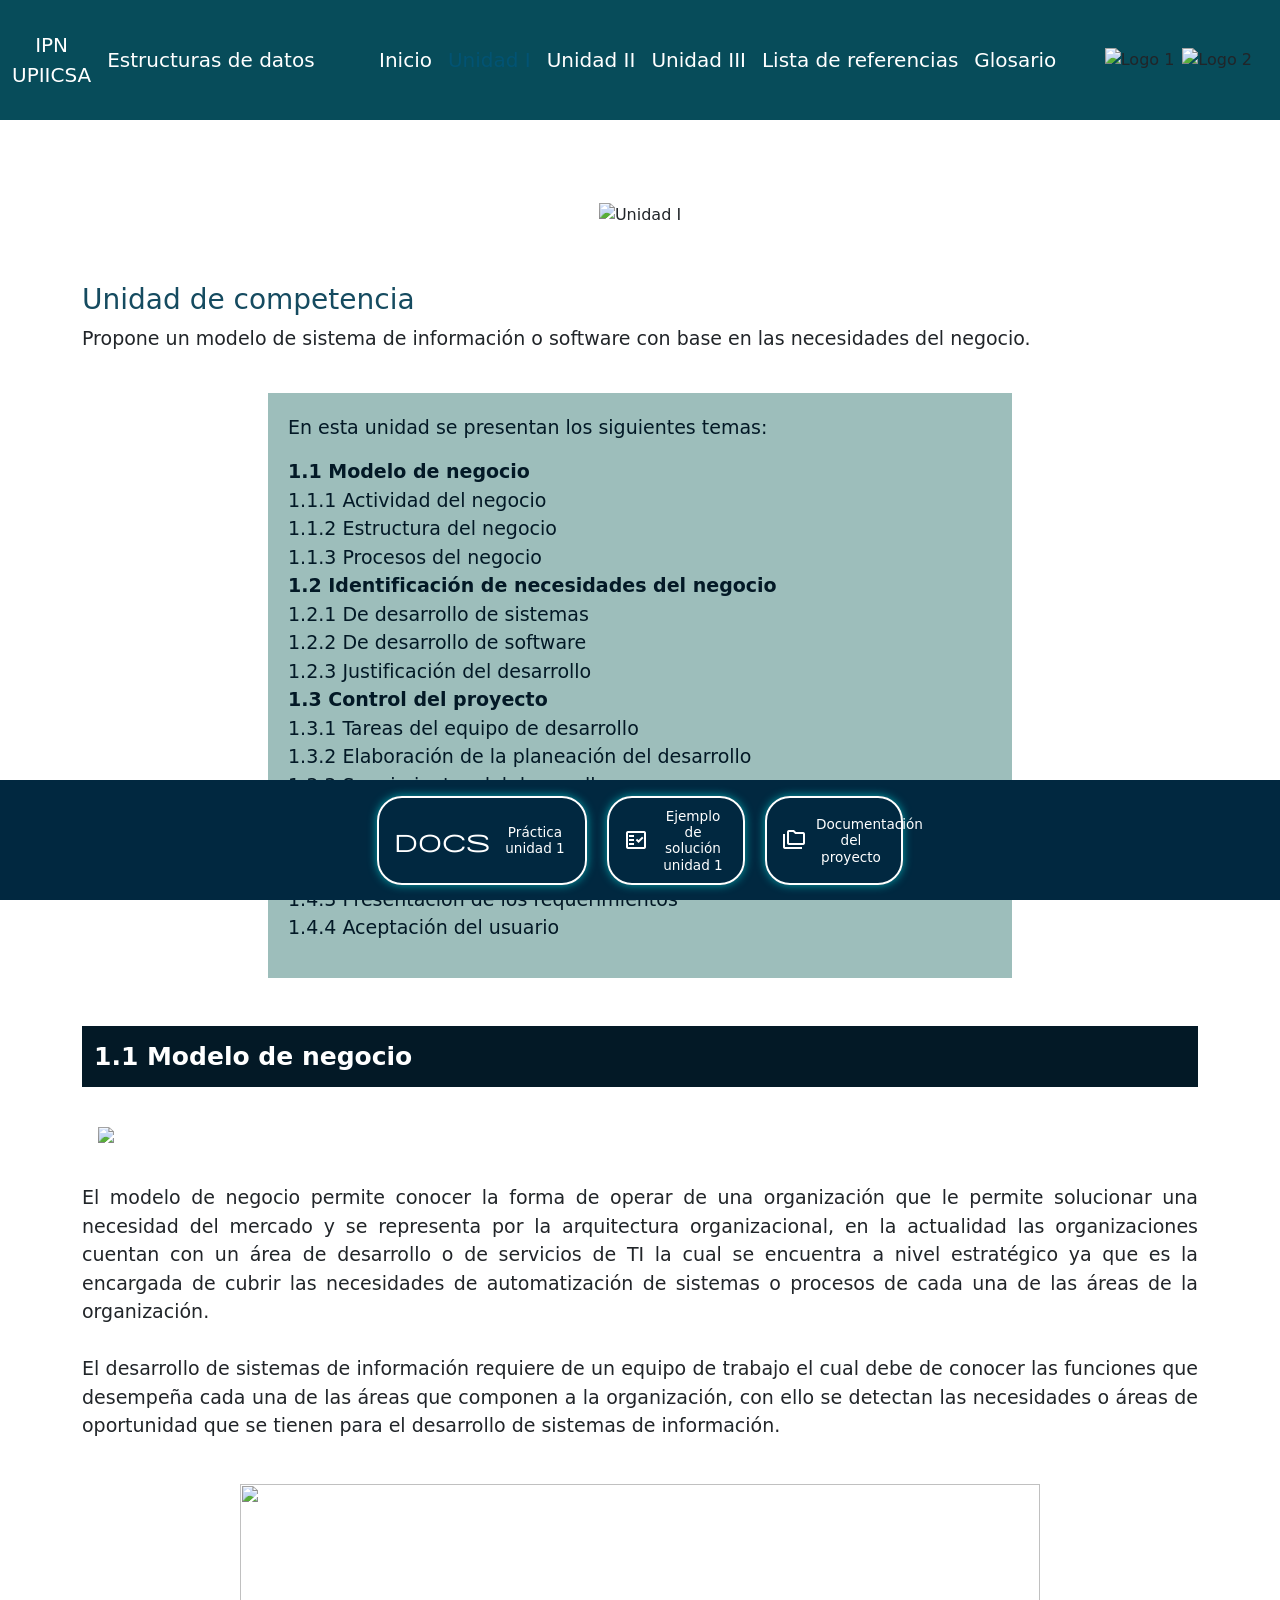
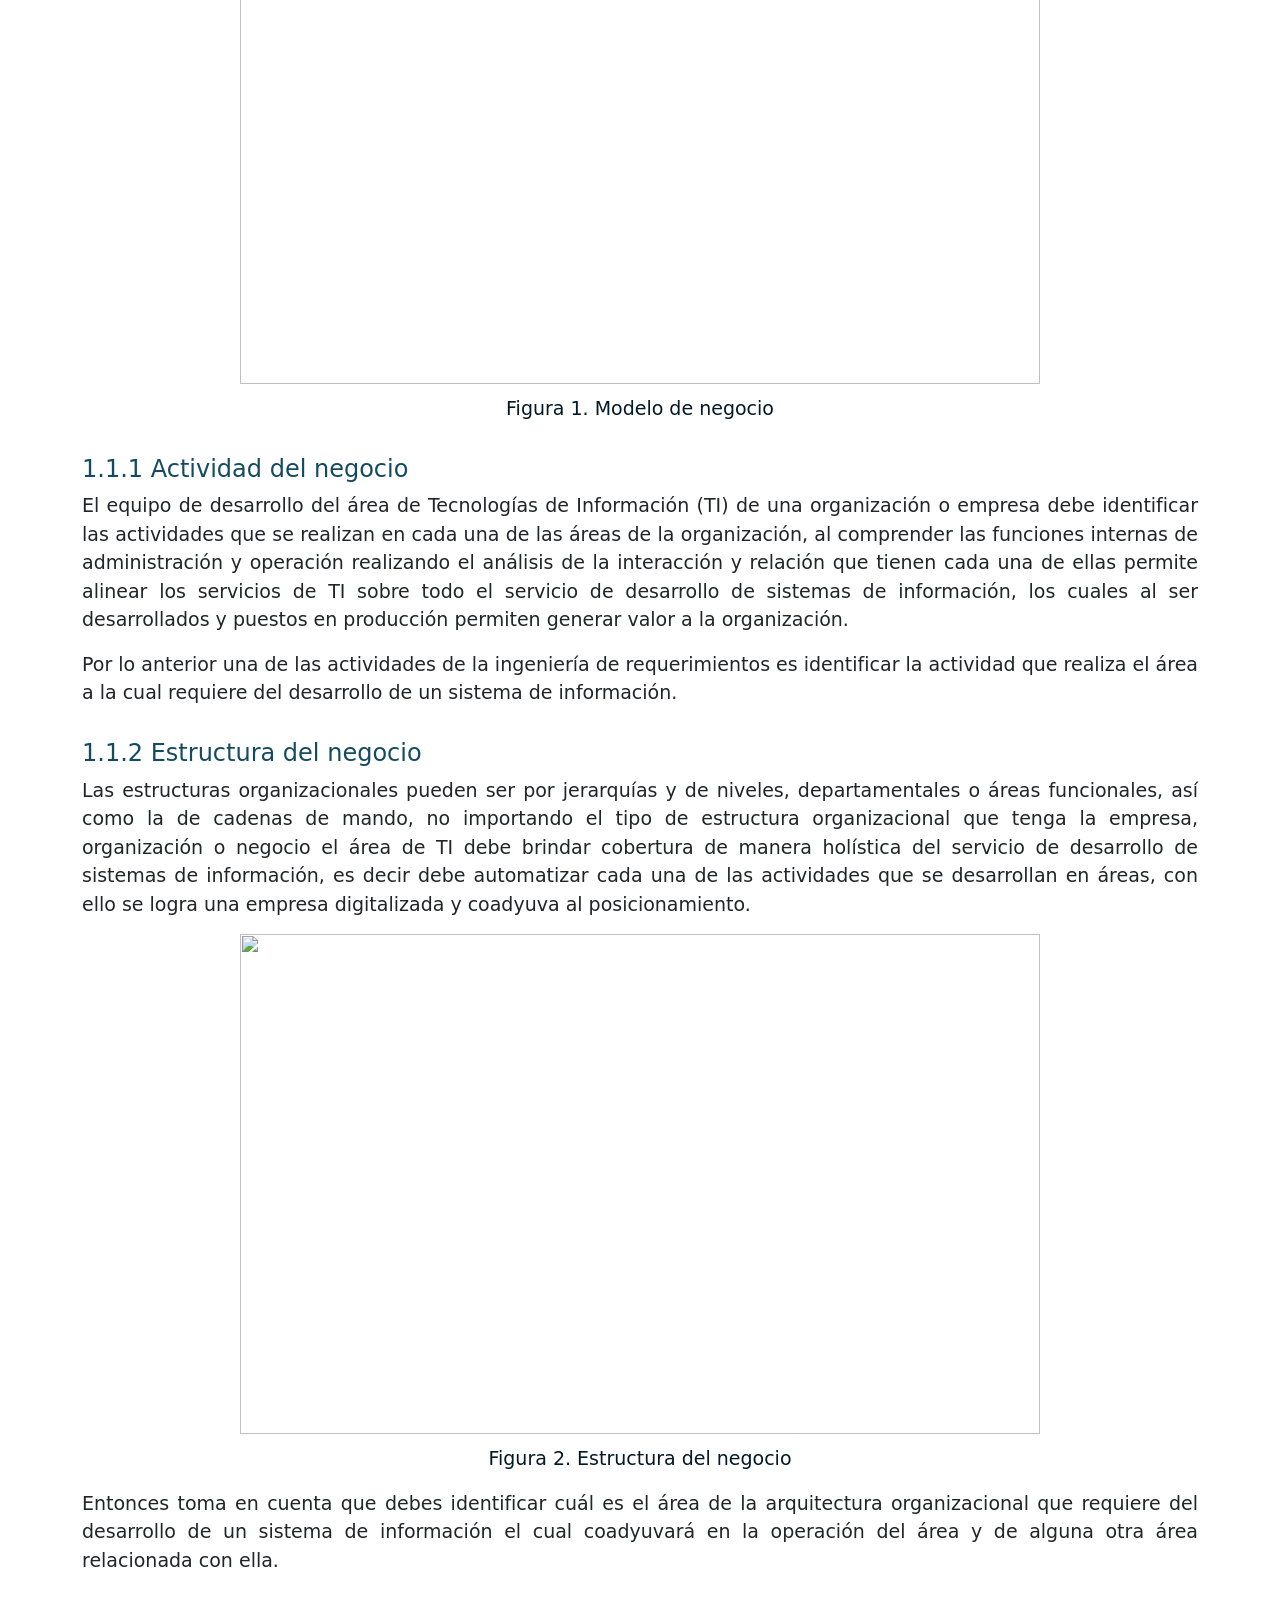
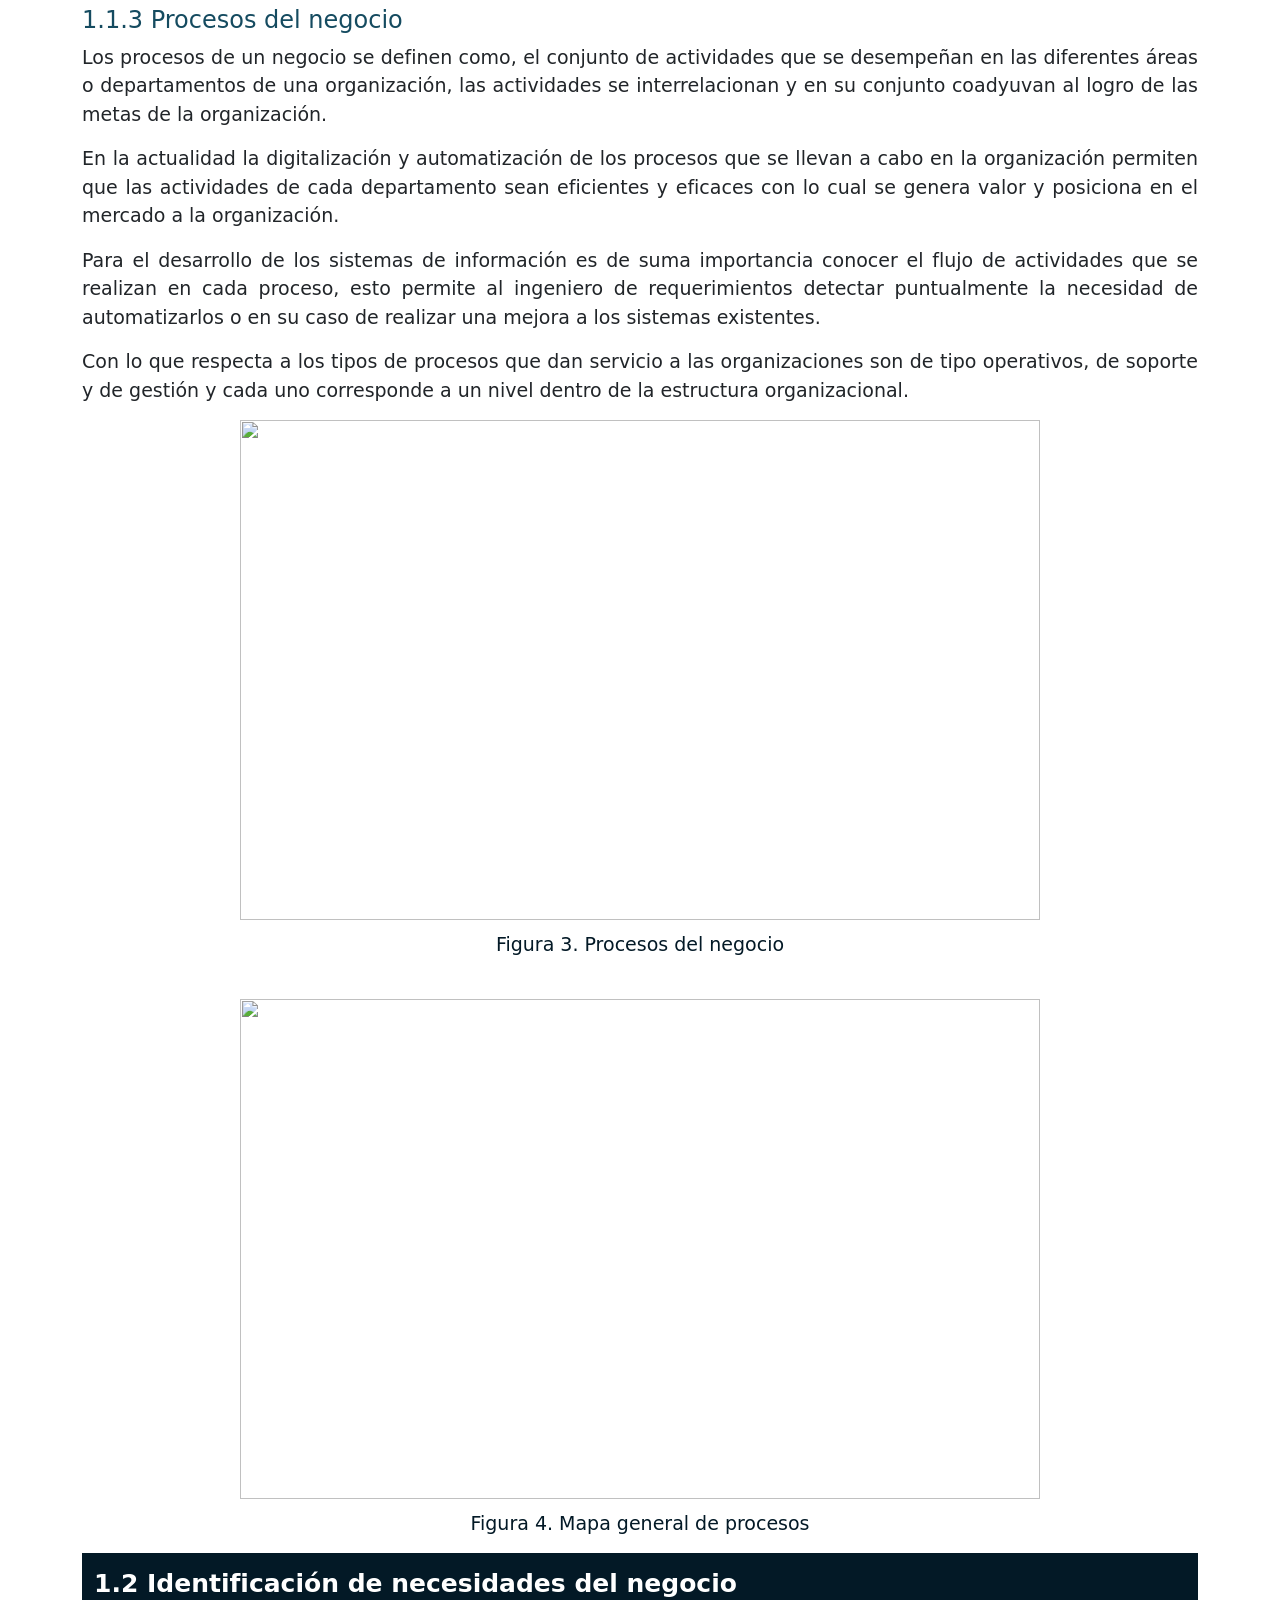
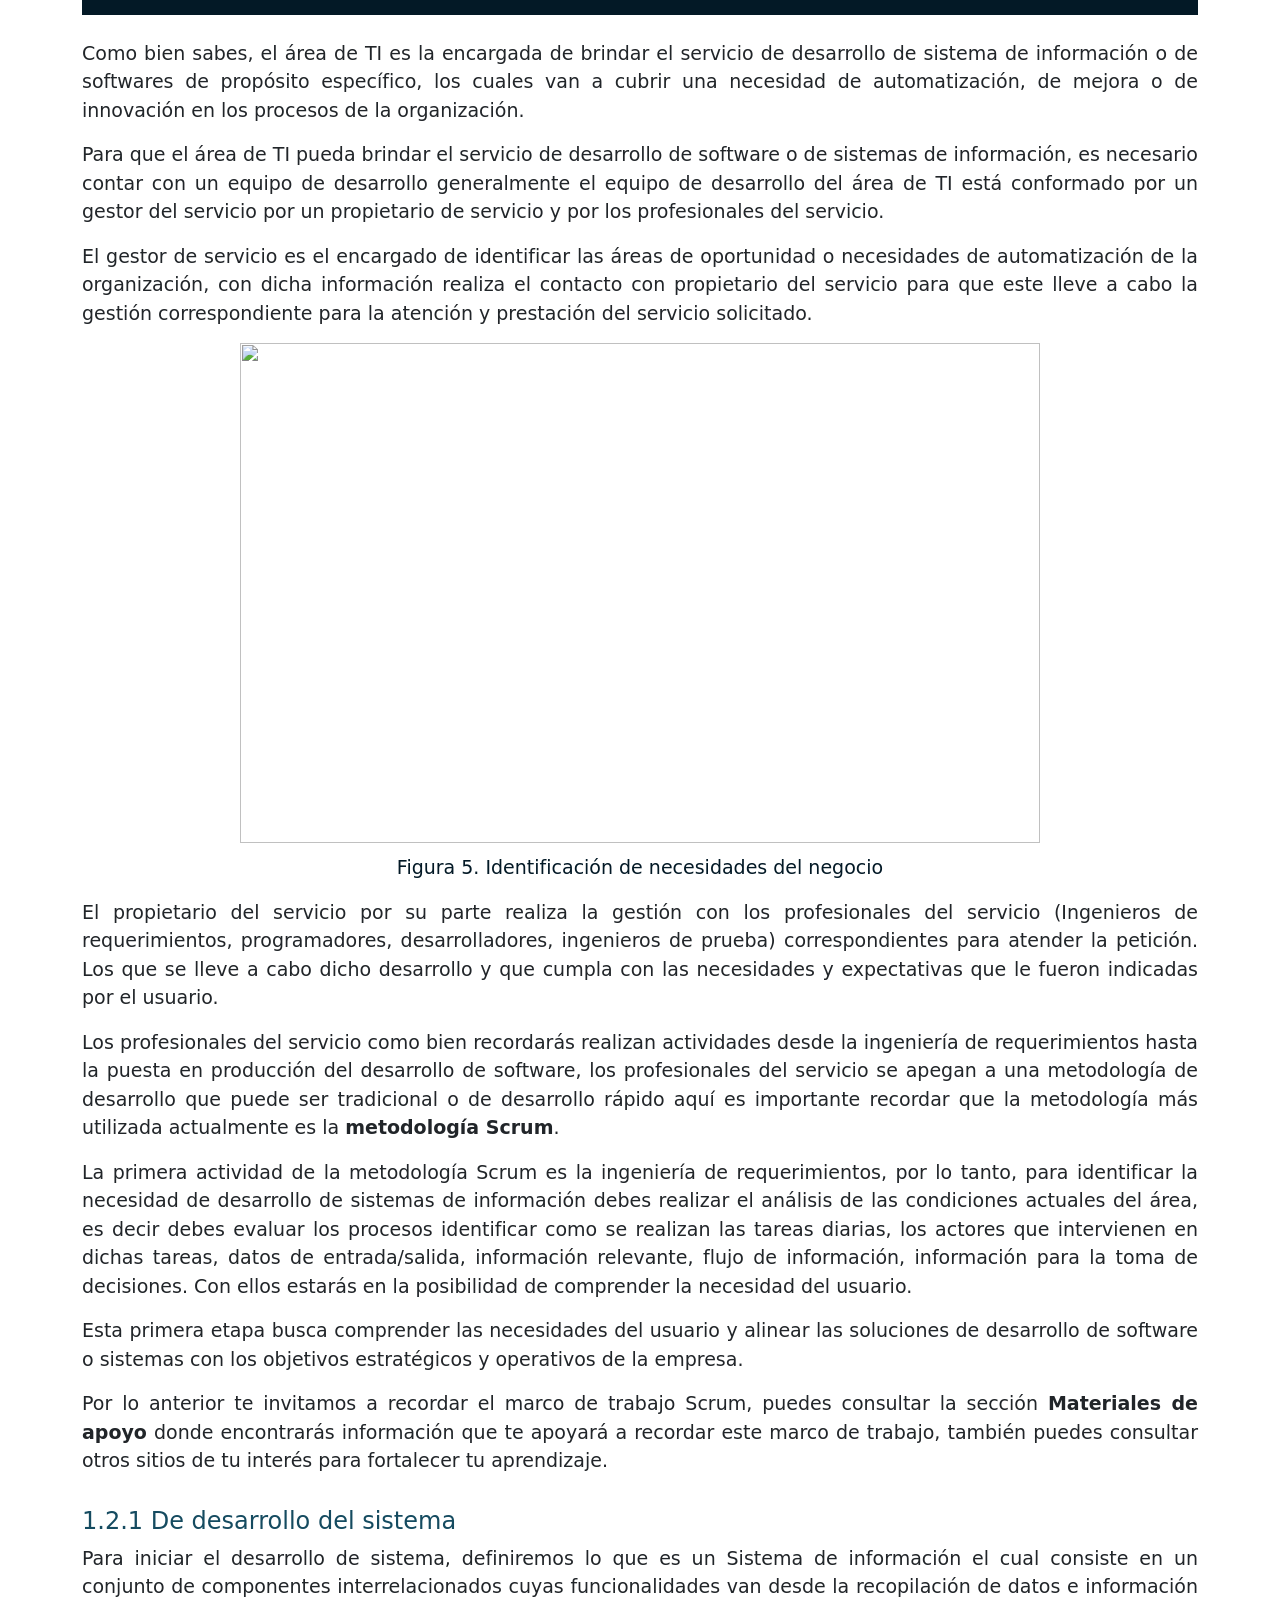
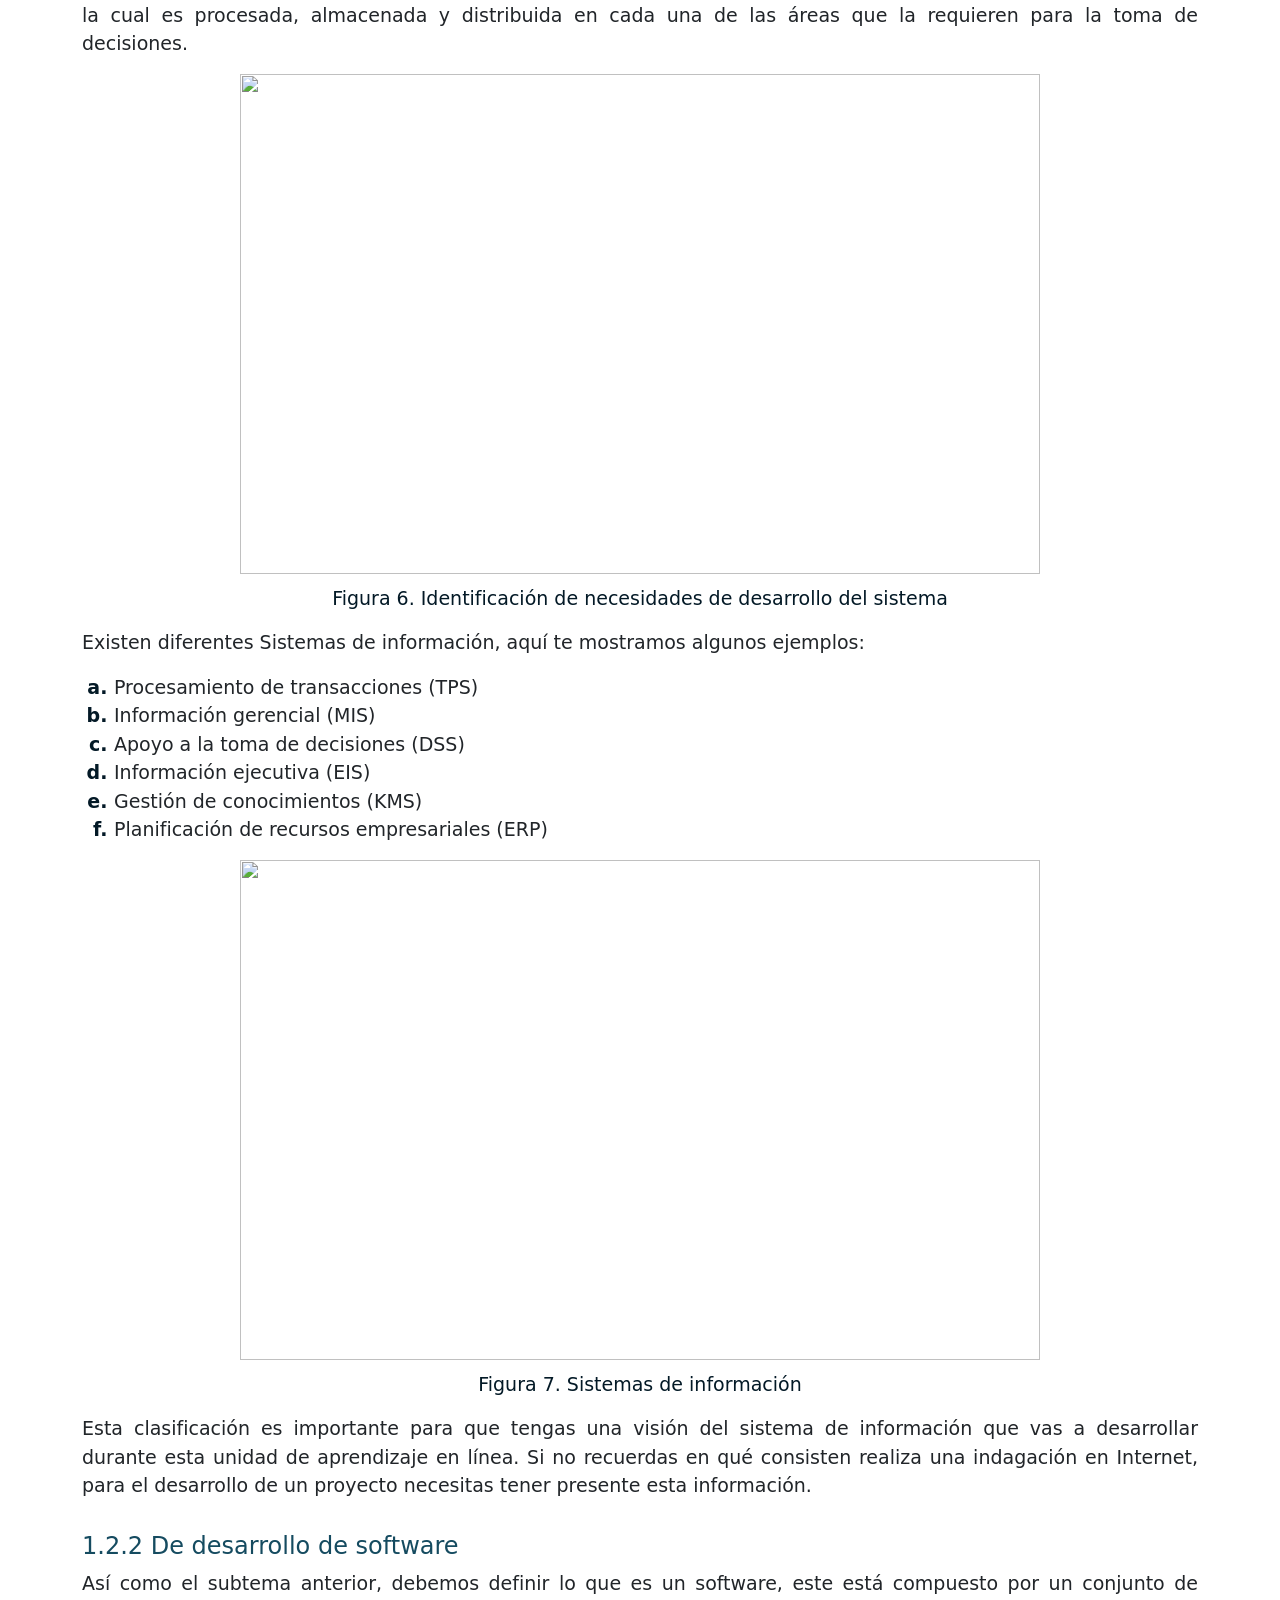
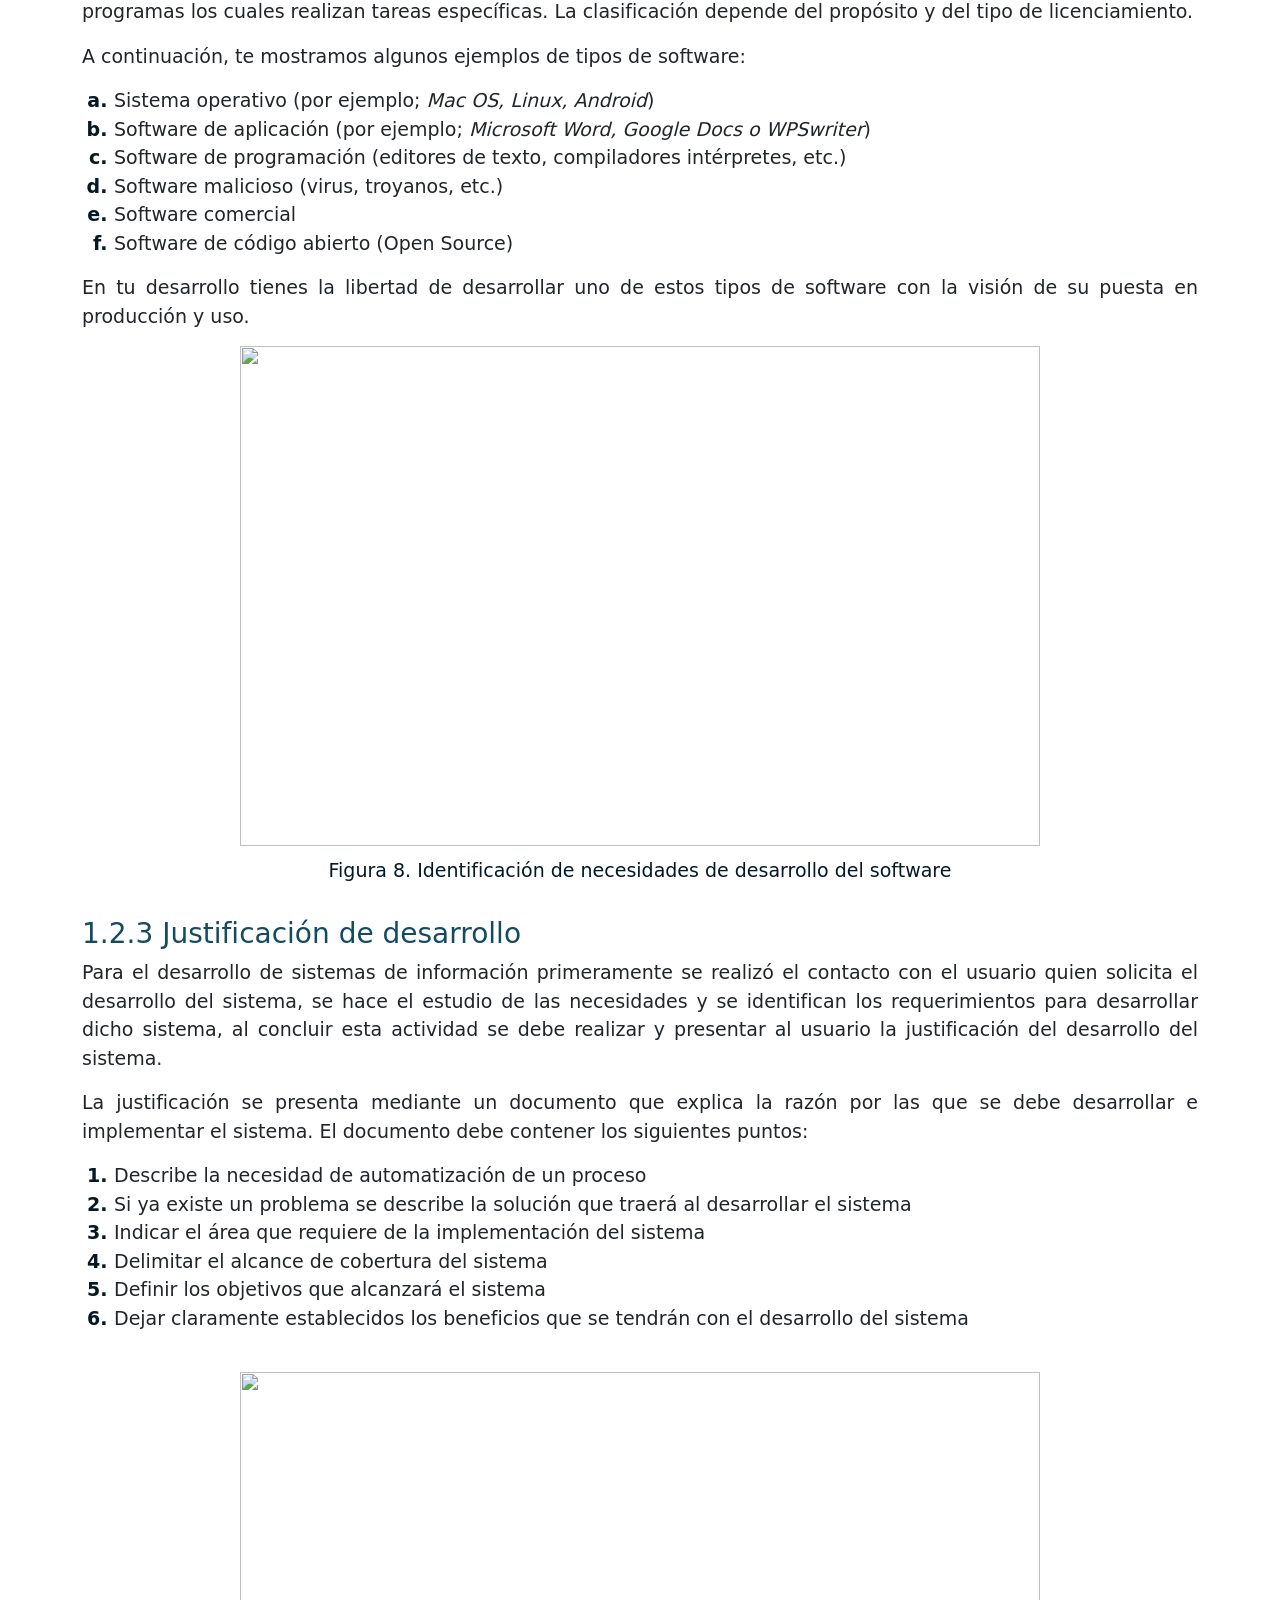
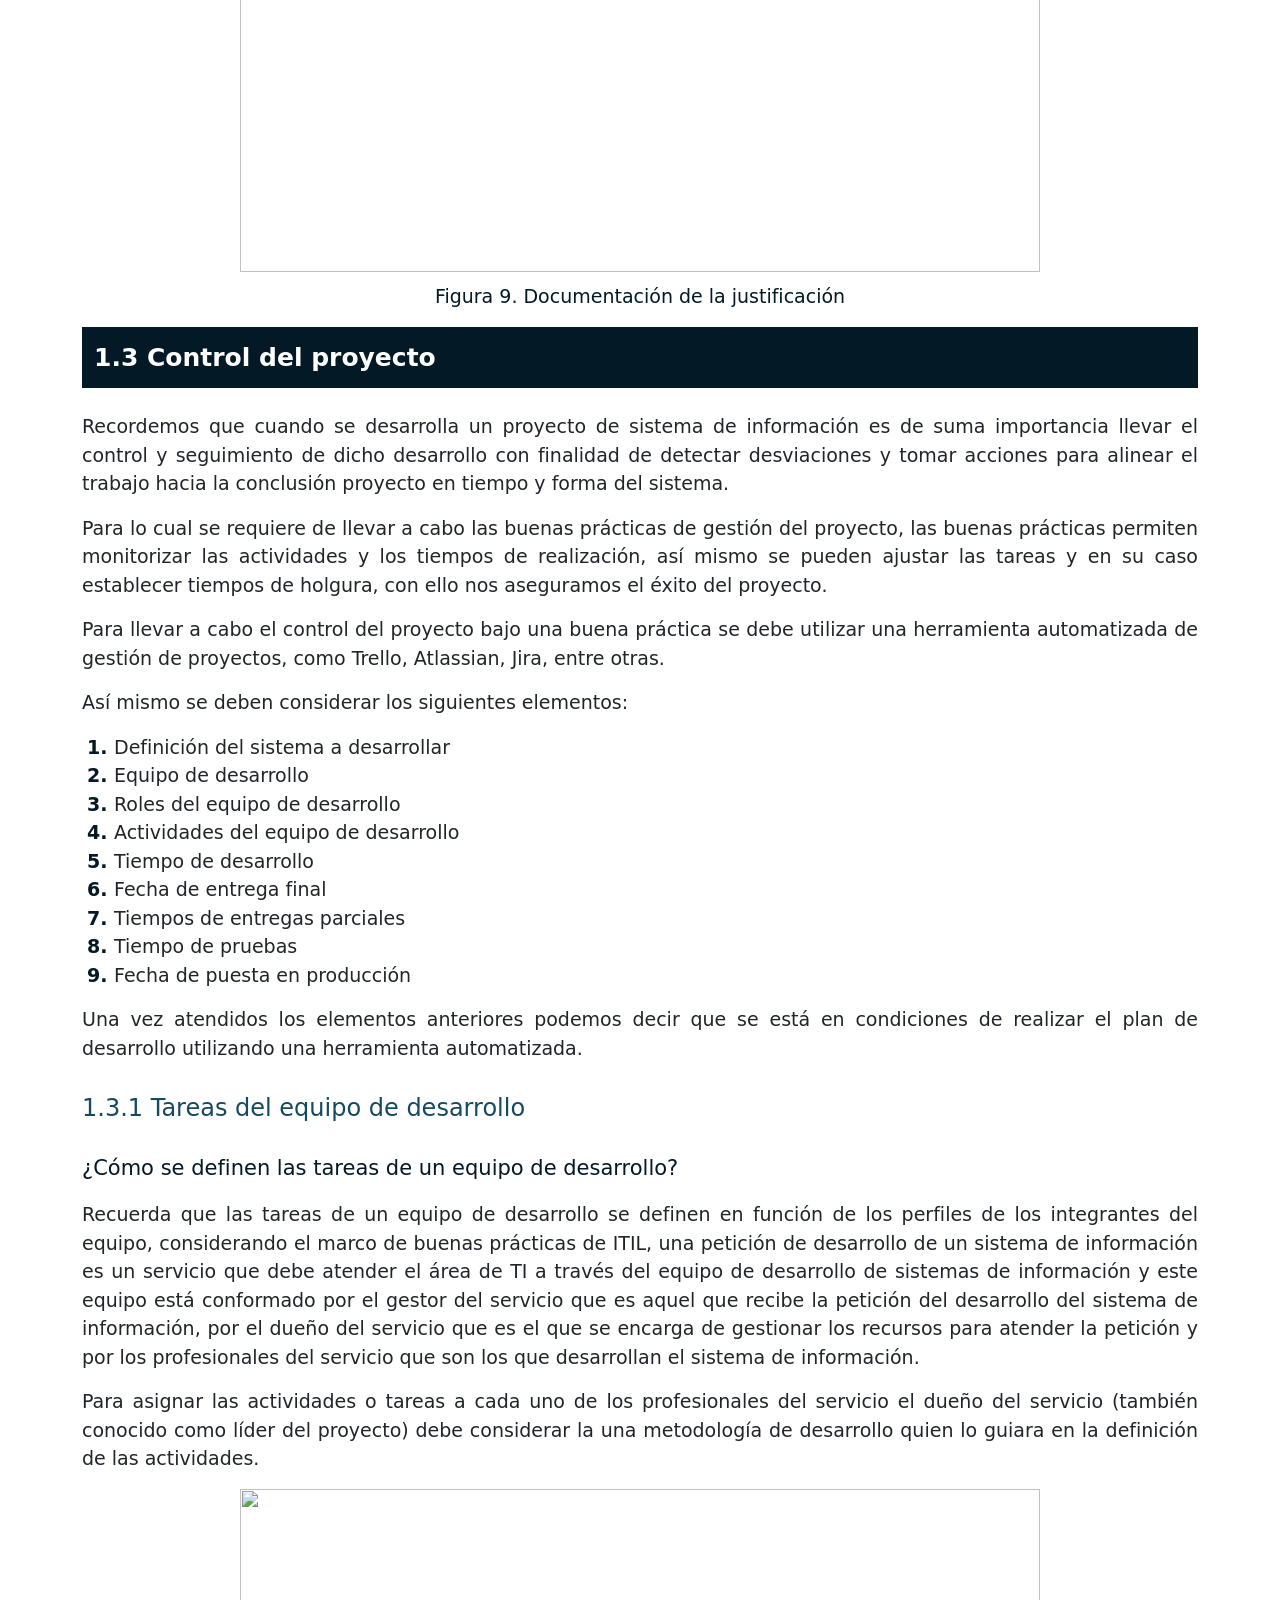
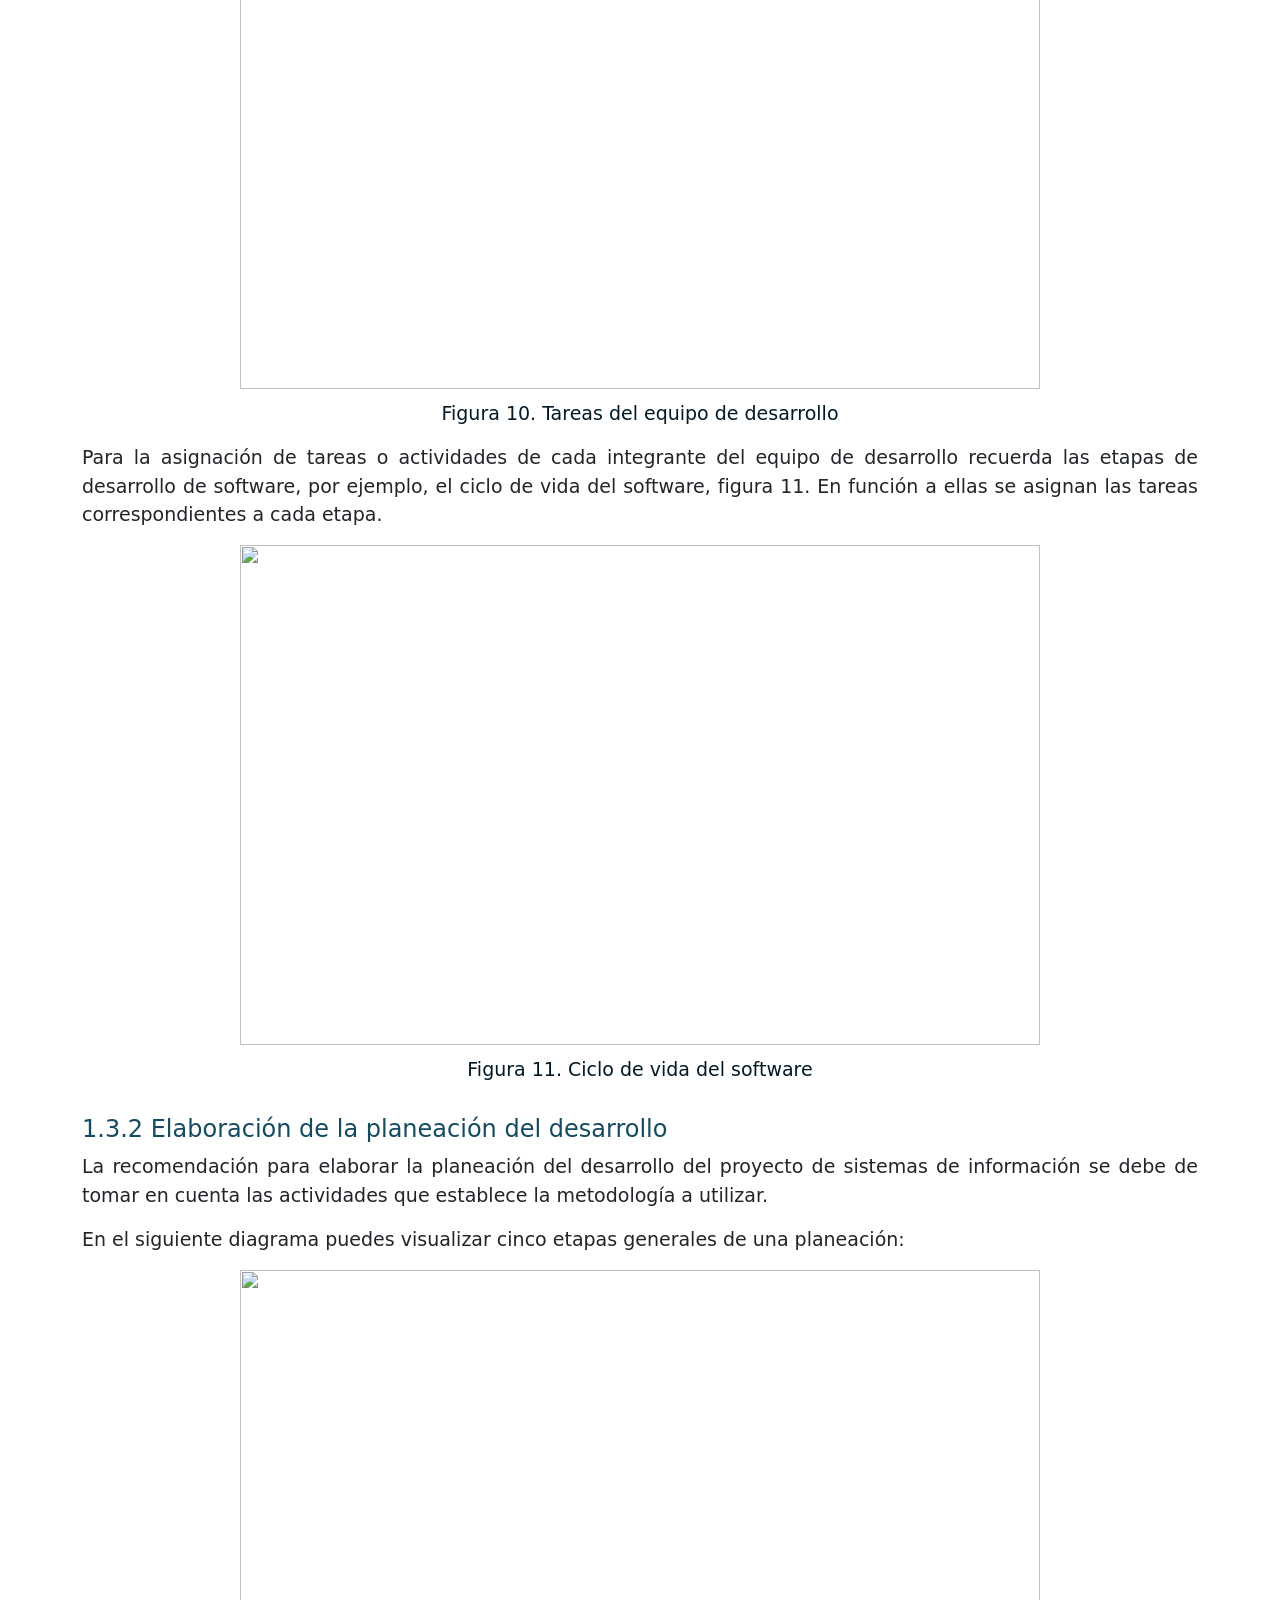
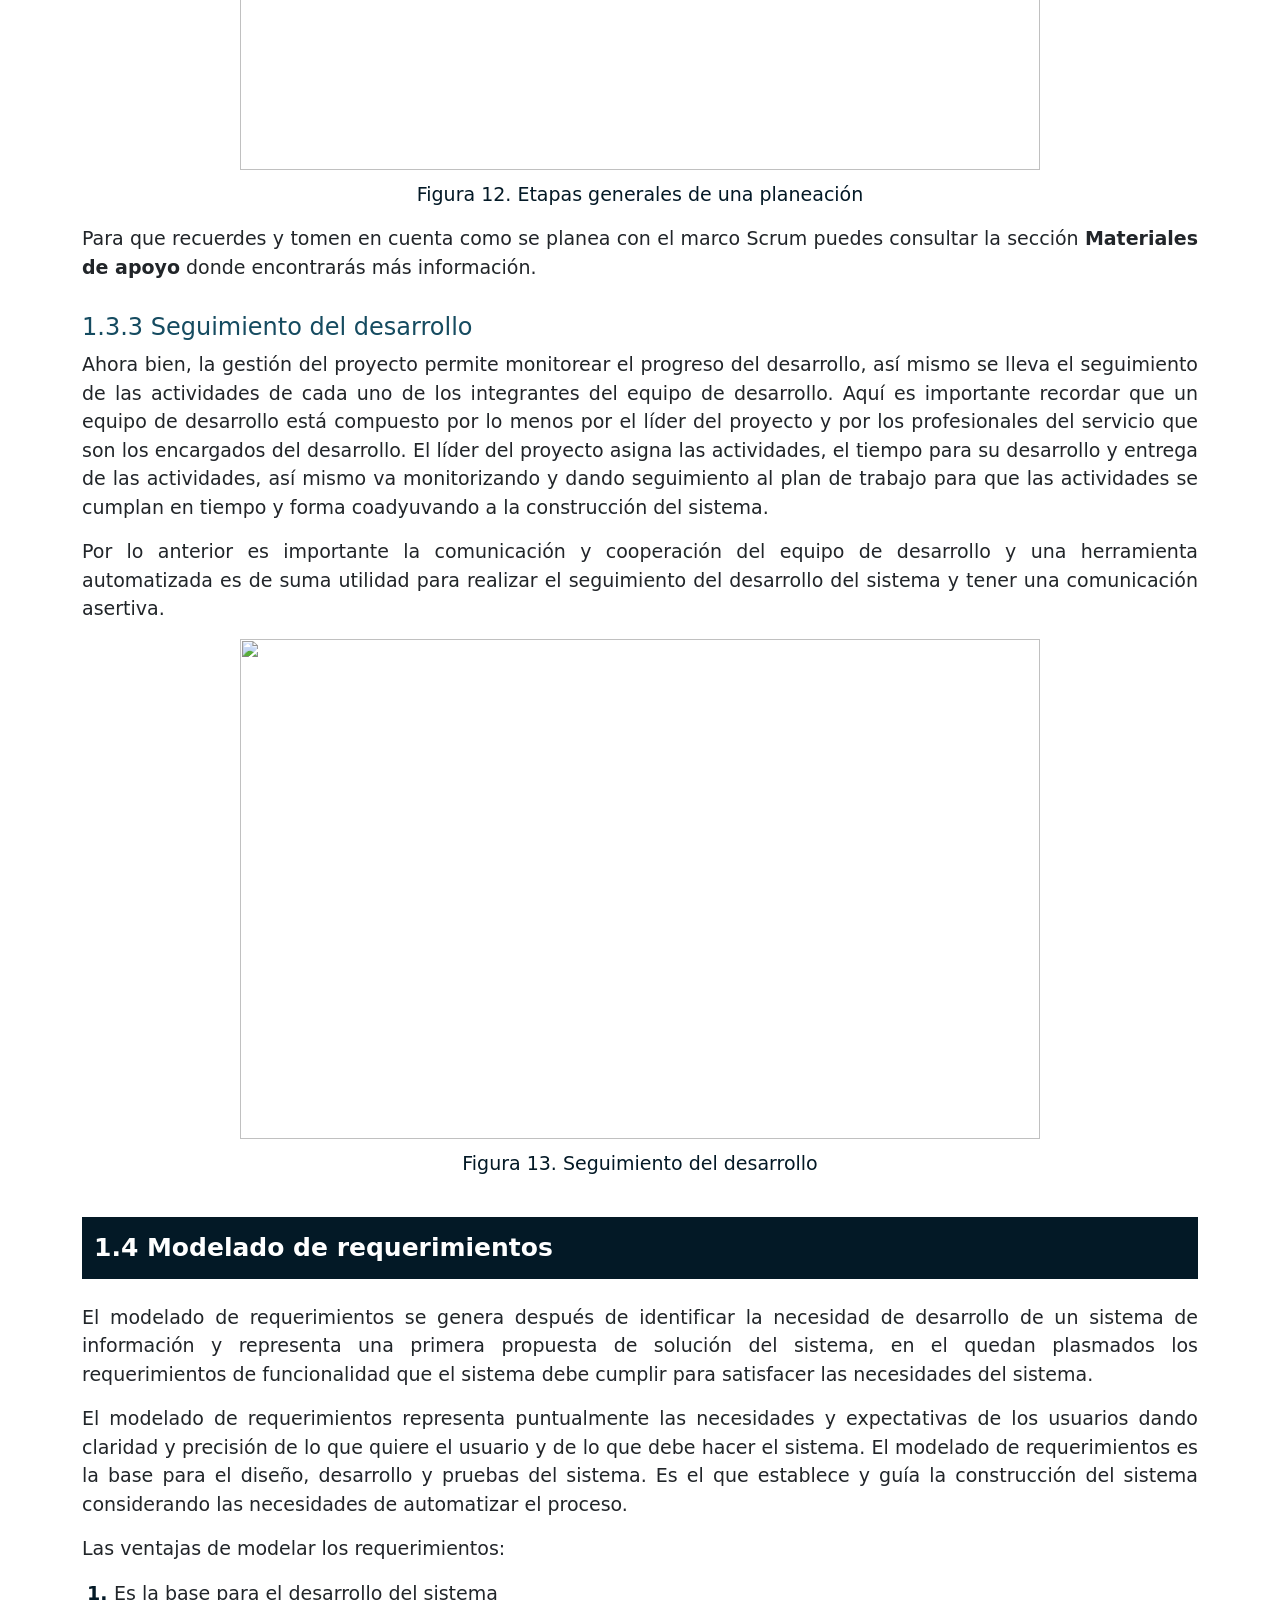
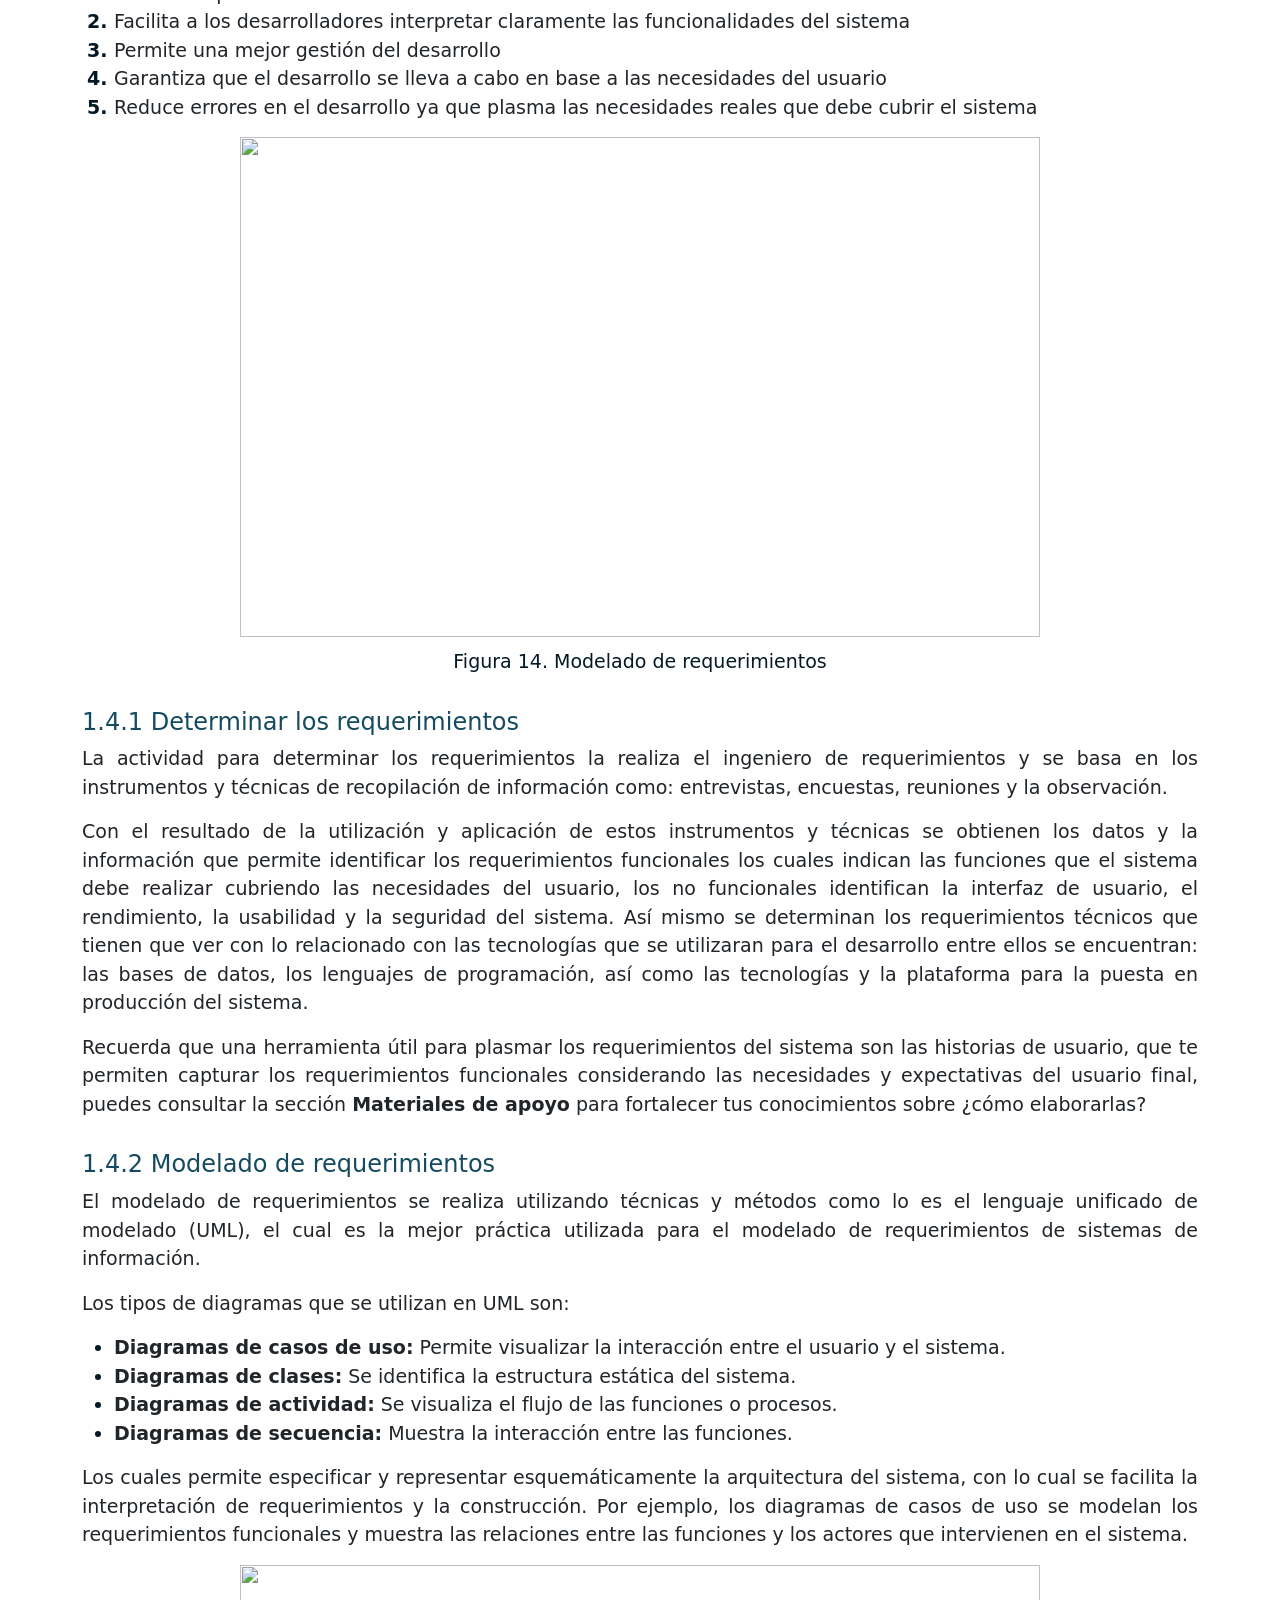
==== unidad1.html @ 1b98285a "first commit" ====
<!DOCTYPE html>
<!-- saved from url=(0059)https://www.sites.upiicsa.ipn.mx/uteycv/dispro/unidad1.html -->
<html lang="es">

<head>
  <meta http-equiv="Content-Type" content="text/html; charset=UTF-8">
  <meta name="viewport" content="width=device-width, initial-scale=1, shrink-to-fit=no">
  <meta name="description" content="">
  <title>Polilibro - Diseño de Proyectos de Sistemas Informáticos</title>
  <link rel="stylesheet" href="css/all.css"
    integrity="sha384-lZN37f5QGtY3VHgisS14W3ExzMWZxybE1SJSEsQp9S+oqd12jhcu+A56Ebc1zFSJ" crossorigin="anonymous">
  <link href="css/bootstrap.min.css" rel="stylesheet" type="text/css">
  <link href="css/estilo.css" rel="stylesheet" type="text/css">
  <link rel="stylesheet"
    href="https://fonts.googleapis.com/css2?family=Material+Symbols+Outlined:opsz,wght,FILL,GRAD@20..48,100..700,0..1,-50..200" />
  <style>
    /* navbar taller para logos grandes */
    .navbar {
      min-height: 120px;
      /* un poco más que 100 para acolchamiento */
    }

    .navbar .d-flex img {
      max-height: 100px;
      /* allow shrinking on small screens */
      height: auto;
      width: auto;
    }

    /* reduce logo size at very small breakpoints */
    @media (max-width: 576px) {
      .navbar .d-flex img {
        max-height: 60px;
      }

      .navbar {
        min-height: 80px;
      }

      body {
        padding-top: 90px;
      }
    }

    body {
      padding-top: 130px;
      /* desplaza contenido debajo de la barra */
    }

    /* padding stays large enough for tallest possible nav */

    /* mayor tamaño de texto para la barra ampliada */
    .navbar .nav-link,
    .navbar .navbar-brand {
      font-size: 1.25rem;
      /* 20px aproximadamente */
    }

    /* Footer con 3 botones */
    .footer-buttons {
      position: fixed;
      bottom: 0;
      left: 0;
      right: 0;
      background-color: #012840;
      border-top: 1px solid #012840;
      padding: 15px 0;
      display: flex;
      justify-content: center;
      gap: 20px;
      z-index: 100;
    }

    .footer-buttons button {
      padding: 10px 15px;
      font-size: 0.95rem;
      border: 2px solid white;
      border-radius: 25px;
      cursor: pointer;
      transition: all 0.3s ease;
      background-color: transparent;
      color: white;
      display: flex;
      flex-direction: row;
      align-items: center;
      gap: 10px;
      box-shadow: 0 0 10px rgba(5, 242, 242, 0.6);
    }

    .footer-buttons .material-symbols-outlined {
      flex-shrink: 0;
      min-width: 24px;
    }

    .footer-buttons .button-text {
      max-width: 70px;
      font-size: 0.85rem;
      line-height: 1.2;
      word-break: keep-all;
    }

    .footer-buttons button:hover {
      box-shadow: 0 0 20px rgba(5, 242, 242, 1);
      border-color: #012840;
    }

    /* estilo para item activo en la navegación */
    .navbar-nav .nav-link.active {
      color: #025373 !important;
    }
  </style>
</head>


<body style="position: relative;">

  <nav class="navbar navbar-expand-lg navbar-dark bg-primary fixed-top">
    <div class="container-fluid">
      <a class="navbar-brand d-flex align-items-center"
        href="https://www.sites.upiicsa.ipn.mx/uteycv/dispro/index.html">
        <div class="d-flex flex-column text-center">
          <span>IPN</span>
          <span>UPIICSA</span>
        </div>
        <span class="vr mx-2"></span>
        <span>Estructuras de datos</span>
      </a>
      <button class="navbar-toggler order-3 order-lg-2" type="button" data-bs-toggle="collapse"
        data-bs-target="#navbarText" aria-controls="navbarText" aria-expanded="false" aria-label="Toggle navigation">
        <span class="navbar-toggler-icon"></span>
      </button>
      <!-- logos remain visible outside collapse -->
      <div class="d-flex align-items-center ms-auto me-3 order-2 order-lg-3">
        <img src="imas/common/logo_ipn.png" alt="Logo 1" class="me-2">
        <img src="imas/common/logo_upiicsa.png" alt="Logo 2">
      </div>
      <div class="collapse navbar-collapse order-lg-2" id="navbarText">
        <ul class="navbar-nav mx-auto justify-content-center mb-2 mb-lg-0 w-100">
          <li id="espacio"></li>
          <li class="nav-item">
            <a class="nav-link" href="https://www.sites.upiicsa.ipn.mx/uteycv/dispro/index.html">Inicio</a>
          </li>
          <li class="nav-item">
            <a class="nav-link active" href="https://www.sites.upiicsa.ipn.mx/uteycv/dispro/unidad1.html">Unidad I</a>
          </li>
          <li class="nav-item">
            <a class="nav-link" href="https://www.sites.upiicsa.ipn.mx/uteycv/dispro/unidad2.html">Unidad II</a>
          </li>
          <li class="nav-item">
            <a class="nav-link" href="https://www.sites.upiicsa.ipn.mx/uteycv/dispro/unidad3.html">Unidad III</a>
          </li>
          <li class="nav-item">
            <a class="nav-link" href="https://www.sites.upiicsa.ipn.mx/uteycv/dispro/referencias.html">Lista de
              referencias</a>
          </li>
          <li class="nav-item">
            <a class="nav-link" href="https://www.sites.upiicsa.ipn.mx/uteycv/dispro/glosario.html">Glosario</a>
          </li>
        </ul>

      </div> <!-- /.container-fluid -->
  </nav>

  <br><br><br>
  <div class="container">

    <center><img src="imas/u1/portada.png" class="img-fluid" alt="Unidad I"></center>
    <br>
    <h3>Unidad de competencia</h3>
    <p>Propone un modelo de sistema de información o software con base en las necesidades del negocio.</p>
    <br>
    <div class="indice col-12 col-lg-8 mx-auto">
      <p>En esta unidad se presentan los siguientes temas:</p>
      <p><b>1.1 Modelo de negocio</b><br>
        1.1.1 Actividad del negocio<br>
        1.1.2 Estructura del negocio<br>
        1.1.3 Procesos del negocio<br>
        <b>1.2 Identificación de necesidades del negocio</b><br>
        1.2.1 De desarrollo de sistemas<br>
        1.2.2 De desarrollo de software<br>
        1.2.3 Justificación del desarrollo<br>
        <b>1.3 Control del proyecto</b><br>
        1.3.1 Tareas del equipo de desarrollo<br>
        1.3.2 Elaboración de la planeación del desarrollo<br>
        1.3.3 Seguimientos del desarrollo<br>
        <b>1.4 Modelado de requerimientos</b><br>
        1.4.1 Determinar los requerimientos<br>
        1.4.2 Modelado de requerimientos<br>
        1.4.3 Presentación de los requerimientos<br>
        1.4.4 Aceptación del usuario<br>
      </p>
    </div>

    <br><br>



    <div class="pleca-temas">1.1 Modelo de negocio</div>
    <br>
    <div class="contenedor">
      <!--PREGUNTA DETONADORA-->
      <img src="1_1_banner.jpg" class="imagen-responsiva">
    </div>
    <br>
    <p>
      El modelo de negocio permite conocer la forma de operar de una organización que le permite solucionar una
      necesidad del mercado y se representa por la arquitectura organizacional, en la actualidad las
      organizaciones
      cuentan con un área de desarrollo o de servicios de TI la cual se encuentra a nivel estratégico ya que es la
      encargada de cubrir las necesidades de automatización de sistemas o procesos de cada una de las áreas de la
      organización.<br>
      <br>
      El desarrollo de sistemas de información requiere de un equipo de trabajo el cual debe de conocer las
      funciones
      que desempeña cada una de las áreas que componen a la organización, con ello se detectan las necesidades o
      áreas
      de oportunidad que se tienen para el desarrollo de sistemas de información.<br>
      <br>
    </p>
    <div>
      <div> </div>
    </div>
    <center><img src="u1_1.jpg" class="img-fluid imagen-contenido imagen-responsiva-movil">
      <p class="tx-figura">Figura 1. Modelo de negocio</p>
    </center>


    <h4>1.1.1 Actividad del negocio</h4>
    <p>El equipo de desarrollo del área de Tecnologías de Información (TI) de una organización o empresa debe
      identificar las actividades que se realizan en cada una de las áreas de la organización, al comprender las
      funciones internas de administración y operación realizando el análisis de la interacción y relación que
      tienen
      cada una de ellas permite alinear los servicios de TI sobre todo el servicio de desarrollo de sistemas de
      información, los cuales al ser desarrollados y puestos en producción permiten generar valor a la
      organización.</p>

    <p>Por lo anterior una de las actividades de la ingeniería de requerimientos es identificar la actividad que
      realiza
      el área a la cual requiere del desarrollo de un sistema de información.</p>


    <h4>1.1.2 Estructura del negocio</h4>
    <p>Las estructuras organizacionales pueden ser por jerarquías y de niveles, departamentales o áreas
      funcionales, así
      como la de cadenas de mando, no importando el tipo de estructura organizacional que tenga la empresa,
      organización
      o negocio el área de TI debe brindar cobertura de manera holística del servicio de desarrollo de sistemas de
      información, es decir debe automatizar cada una de las actividades que se desarrollan en áreas, con ello se
      logra
      una empresa digitalizada y coadyuva al posicionamiento.</p>

    <center><img src="u1_2.jpg" class="img-fluid imagen-contenido imagen-responsiva-movil">
      <p class="tx-figura">Figura 2. Estructura del negocio</p>
    </center>

    <p>Entonces toma en cuenta que debes identificar cuál es el área de la arquitectura organizacional que
      requiere del
      desarrollo de un sistema de información el cual coadyuvará en la operación del área y de alguna otra área
      relacionada con ella.</p>


    <h4>1.1.3 Procesos del negocio</h4>
    <p>Los procesos de un negocio se definen como, el conjunto de actividades que se desempeñan en las diferentes
      áreas
      o departamentos de una organización, las actividades se interrelacionan y en su conjunto coadyuvan al logro
      de las
      metas de la organización.</p>

    <p>En la actualidad la digitalización y automatización de los procesos que se llevan a cabo en la organización
      permiten que las actividades de cada departamento sean eficientes y eficaces con lo cual se genera valor y
      posiciona en el mercado a la organización.</p>

    <p>Para el desarrollo de los sistemas de información es de suma importancia conocer el flujo de actividades
      que se
      realizan en cada proceso, esto permite al ingeniero de requerimientos detectar puntualmente la necesidad de
      automatizarlos o en su caso de realizar una mejora a los sistemas existentes.</p>

    <p>Con lo que respecta a los tipos de procesos que dan servicio a las organizaciones son de tipo operativos,
      de
      soporte y de gestión y cada uno corresponde a un nivel dentro de la estructura organizacional.</p>

    <center><img src="u1_3.jpg" class="img-fluid imagen-contenido imagen-responsiva-movil">
      <p class="tx-figura">Figura 3. Procesos del negocio</p>
    </center>
    <br>
    <center><img src="u1_4.jpg" class="img-fluid imagen-contenido imagen-responsiva-movil">
      <p class="tx-figura">Figura 4. Mapa general de procesos</p>
    </center>

    <div class="pleca-temas">1.2 Identificación de necesidades del negocio</div>
    <br>
    <p>Como bien sabes, el área de TI es la encargada de brindar el servicio de desarrollo de sistema de
      información o
      de softwares de propósito específico, los cuales van a cubrir una necesidad de automatización, de mejora o
      de
      innovación en los procesos de la organización.</p>

    <p>Para que el área de TI pueda brindar el servicio de desarrollo de software o de sistemas de información, es
      necesario contar con un equipo de desarrollo generalmente el equipo de desarrollo del área de TI está
      conformado
      por un gestor del servicio por un propietario de servicio y por los profesionales del servicio.</p>

    <p>El gestor de servicio es el encargado de identificar las áreas de oportunidad o necesidades de
      automatización de
      la organización, con dicha información realiza el contacto con propietario del servicio para que este lleve
      a cabo
      la gestión correspondiente para la atención y prestación del servicio solicitado.</p>

    <center><img src="u1_5.jpg" class="img-fluid imagen-contenido imagen-responsiva-movil">
      <p class="tx-figura">Figura 5. Identificación de necesidades del negocio</p>
    </center>

    <p>El propietario del servicio por su parte realiza la gestión con los profesionales del servicio (Ingenieros
      de
      requerimientos, programadores, desarrolladores, ingenieros de prueba) correspondientes para atender la
      petición.
      Los que se lleve a cabo dicho desarrollo y que cumpla con las necesidades y expectativas que le fueron
      indicadas
      por el usuario.</p>

    <p>Los profesionales del servicio como bien recordarás realizan actividades desde la ingeniería de
      requerimientos
      hasta la puesta en producción del desarrollo de software, los profesionales del servicio se apegan a una
      metodología de desarrollo que puede ser tradicional o de desarrollo rápido aquí es importante recordar que
      la
      metodología más utilizada actualmente es la <b>metodología Scrum</b>.</p>

    <p>La primera actividad de la metodología Scrum es la ingeniería de requerimientos, por lo tanto, para
      identificar
      la necesidad de desarrollo de sistemas de información debes realizar el análisis de las condiciones actuales
      del
      área, es decir debes evaluar los procesos identificar como se realizan las tareas diarias, los actores que
      intervienen en dichas tareas, datos de entrada/salida, información relevante, flujo de información,
      información
      para la toma de decisiones. Con ellos estarás en la posibilidad de comprender la necesidad del usuario.</p>

    <p>Esta primera etapa busca comprender las necesidades del usuario y alinear las soluciones de desarrollo de
      software o sistemas con los objetivos estratégicos y operativos de la empresa.</p>

    <p>Por lo anterior te invitamos a recordar el marco de trabajo Scrum, puedes consultar la sección
      <b>Materiales de
        apoyo</b> donde encontrarás información que te apoyará a recordar este marco de trabajo, también puedes
      consultar otros sitios de tu interés para fortalecer tu aprendizaje.
    </p>

    <h4>1.2.1 De desarrollo del sistema</h4>
    <p>Para iniciar el desarrollo de sistema, definiremos lo que es un Sistema de información el cual consiste en
      un
      conjunto de componentes interrelacionados cuyas funcionalidades van desde la recopilación de datos e
      información
      la cual es procesada, almacenada y distribuida en cada una de las áreas que la requieren para la toma de
      decisiones.</p>

    <center><img src="u1_6.jpg" class="img-fluid imagen-contenido imagen-responsiva-movil">
      <p class="tx-figura">Figura 6. Identificación de necesidades de desarrollo del sistema</p>
    </center>

    <p>Existen diferentes Sistemas de información, aquí te mostramos algunos ejemplos:</p>
    <ol style="list-style: lower-alpha;">
      <li>Procesamiento de transacciones (TPS)</li>
      <li>Información gerencial (MIS)</li>
      <li>Apoyo a la toma de decisiones (DSS)</li>
      <li>Información ejecutiva (EIS)</li>
      <li>Gestión de conocimientos (KMS)</li>
      <li>Planificación de recursos empresariales (ERP)</li>
    </ol>

    <center><img src="u1_7.jpg" class="img-fluid imagen-contenido imagen-responsiva-movil">
      <p class="tx-figura">Figura 7. Sistemas de información</p>
    </center>

    <p>Esta clasificación es importante para que tengas una visión del sistema de información que vas a
      desarrollar
      durante esta unidad de aprendizaje en línea. Si no recuerdas en qué consisten realiza una indagación en
      Internet,
      para el desarrollo de un proyecto necesitas tener presente esta información.</p>

    <h4>1.2.2 De desarrollo de software</h4>
    <p>Así como el subtema anterior, debemos definir lo que es un software, este está compuesto por un conjunto de
      programas los cuales realizan tareas específicas. La clasificación depende del propósito y del tipo de
      licenciamiento.</p>

    <p>A continuación, te mostramos algunos ejemplos de tipos de software:</p>

    <ol style="list-style: lower-alpha;">
      <li>Sistema operativo (por ejemplo; <i>Mac OS, Linux, Android</i>)</li>
      <li>Software de aplicación (por ejemplo; <i>Microsoft Word, Google Docs o WPSwriter</i>)</li>
      <li>Software de programación (editores de texto, compiladores intérpretes, etc.)</li>
      <li>Software malicioso (virus, troyanos, etc.)</li>
      <li>Software comercial</li>
      <li>Software de código abierto (Open Source)</li>
    </ol>

    <p>En tu desarrollo tienes la libertad de desarrollar uno de estos tipos de software con la visión de su
      puesta en
      producción y uso.</p>

    <center><img src="u1_8.jpg" class="img-fluid imagen-contenido imagen-responsiva-movil">
      <p class="tx-figura">Figura 8. Identificación de necesidades de desarrollo del software</p>
    </center>

    <h3>1.2.3 Justificación de desarrollo</h3>

    <p>Para el desarrollo de sistemas de información primeramente se realizó el contacto con el usuario quien
      solicita
      el desarrollo del sistema, se hace el estudio de las necesidades y se identifican los requerimientos para
      desarrollar dicho sistema, al concluir esta actividad se debe realizar y presentar al usuario la
      justificación del
      desarrollo del sistema.</p>

    <p>La justificación se presenta mediante un documento que explica la razón por las que se debe desarrollar e
      implementar el sistema. El documento debe contener los siguientes puntos:</p>

    <ol>
      <li>Describe la necesidad de automatización de un proceso</li>
      <li>Si ya existe un problema se describe la solución que traerá al desarrollar el sistema</li>
      <li>Indicar el área que requiere de la implementación del sistema</li>
      <li>Delimitar el alcance de cobertura del sistema</li>
      <li>Definir los objetivos que alcanzará el sistema</li>
      <li>Dejar claramente establecidos los beneficios que se tendrán con el desarrollo del sistema</li>
    </ol>
    <br>
    <center><img src="u1_9.jpg" class="img-fluid imagen-contenido imagen-responsiva-movil">
      <p class="tx-figura">Figura 9. Documentación de la justificación</p>
    </center>


    <div class="pleca-temas">1.3 Control del proyecto</div>
    <br>
    <p>Recordemos que cuando se desarrolla un proyecto de sistema de información es de suma importancia llevar el
      control y seguimiento de dicho desarrollo con finalidad de detectar desviaciones y tomar acciones para
      alinear el
      trabajo hacia la conclusión proyecto en tiempo y forma del sistema.</p>

    <p>Para lo cual se requiere de llevar a cabo las buenas prácticas de gestión del proyecto, las buenas
      prácticas
      permiten monitorizar las actividades y los tiempos de realización, así mismo se pueden ajustar las tareas y
      en su
      caso establecer tiempos de holgura, con ello nos aseguramos el éxito del proyecto.</p>

    <p>Para llevar a cabo el control del proyecto bajo una buena práctica se debe utilizar una herramienta
      automatizada
      de gestión de proyectos, como Trello, Atlassian, Jira, entre otras.</p>

    <p>Así mismo se deben considerar los siguientes elementos:</p>

    <ol>
      <li>Definición del sistema a desarrollar</li>
      <li>Equipo de desarrollo</li>
      <li>Roles del equipo de desarrollo</li>
      <li>Actividades del equipo de desarrollo</li>
      <li>Tiempo de desarrollo</li>
      <li>Fecha de entrega final</li>
      <li>Tiempos de entregas parciales</li>
      <li>Tiempo de pruebas</li>
      <li>Fecha de puesta en producción</li>
    </ol>

    <p>Una vez atendidos los elementos anteriores podemos decir que se está en condiciones de realizar el plan de
      desarrollo utilizando una herramienta automatizada.</p>

    <h4>1.3.1 Tareas del equipo de desarrollo</h4>

    <p class="titulin">¿Cómo se definen las tareas de un equipo de desarrollo?</p>

    <p>Recuerda que las tareas de un equipo de desarrollo se definen en función de los perfiles de los integrantes
      del
      equipo, considerando el marco de buenas prácticas de ITIL, una petición de desarrollo de un sistema de
      información
      es un servicio que debe atender el área de TI a través del equipo de desarrollo de sistemas de información y
      este
      equipo está conformado por el gestor del servicio que es aquel que recibe la petición del desarrollo del
      sistema
      de información, por el dueño del servicio que es el que se encarga de gestionar los recursos para atender la
      petición y por los profesionales del servicio que son los que desarrollan el sistema de información.</p>

    <p>Para asignar las actividades o tareas a cada uno de los profesionales del servicio el dueño del servicio
      (también
      conocido como líder del proyecto) debe considerar la una metodología de desarrollo quien lo guiara en la
      definición de las actividades.</p>

    <center><img src="u1_10.jpg" class="img-fluid imagen-contenido imagen-responsiva-movil">
      <p class="tx-figura">Figura 10. Tareas del equipo de desarrollo</p>
    </center>

    <p>Para la asignación de tareas o actividades de cada integrante del equipo de desarrollo recuerda las etapas
      de
      desarrollo de software, por ejemplo, el ciclo de vida del software, figura 11. En función a ellas se asignan
      las
      tareas correspondientes a cada etapa.</p>

    <center><img src="u1_11.jpg" class="img-fluid imagen-contenido imagen-responsiva-movil">
      <p class="tx-figura">Figura 11. Ciclo de vida del software</p>
    </center>

    <h4>1.3.2 Elaboración de la planeación del desarrollo</h4>
    <p>La recomendación para elaborar la planeación del desarrollo del proyecto de sistemas de información se debe
      de
      tomar en cuenta las actividades que establece la metodología a utilizar.</p>
    <p>En el siguiente diagrama puedes visualizar cinco etapas generales de una planeación:</p>

    <center><img src="u1_12.jpg" class="img-fluid imagen-contenido imagen-responsiva-movil">
      <p class="tx-figura">Figura 12. Etapas generales de una planeación</p>
    </center>

    <p>Para que recuerdes y tomen en cuenta como se planea con el marco Scrum puedes consultar la sección
      <b>Materiales
        de apoyo</b> donde encontrarás más información.
    </p>

    <h4>1.3.3 Seguimiento del desarrollo</h4>
    <p>Ahora bien, la gestión del proyecto permite monitorear el progreso del desarrollo, así mismo se lleva el
      seguimiento de las actividades de cada uno de los integrantes del equipo de desarrollo. Aquí es importante
      recordar que un equipo de desarrollo está compuesto por lo menos por el líder del proyecto y por los
      profesionales
      del servicio que son los encargados del desarrollo. El líder del proyecto asigna las actividades, el tiempo
      para
      su desarrollo y entrega de las actividades, así mismo va monitorizando y dando seguimiento al plan de
      trabajo para
      que las actividades se cumplan en tiempo y forma coadyuvando a la construcción del sistema.</p>

    <p>Por lo anterior es importante la comunicación y cooperación del equipo de desarrollo y una herramienta
      automatizada es de suma utilidad para realizar el seguimiento del desarrollo del sistema y tener una
      comunicación
      asertiva. </p>

    <center><img src="u1_13.jpg" class="img-fluid imagen-contenido imagen-responsiva-movil">
      <p class="tx-figura">Figura 13. Seguimiento del desarrollo</p>
    </center>
    <br>

    <div class="pleca-temas">1.4 Modelado de requerimientos</div>
    <br>
    <p>El modelado de requerimientos se genera después de identificar la necesidad de desarrollo de un sistema de
      información y representa una primera propuesta de solución del sistema, en el quedan plasmados los
      requerimientos
      de funcionalidad que el sistema debe cumplir para satisfacer las necesidades del sistema.</p>

    <p>El modelado de requerimientos representa puntualmente las necesidades y expectativas de los usuarios dando
      claridad y precisión de lo que quiere el usuario y de lo que debe hacer el sistema. El modelado de
      requerimientos
      es la base para el diseño, desarrollo y pruebas del sistema. Es el que establece y guía la construcción del
      sistema considerando las necesidades de automatizar el proceso.</p>

    <p>Las ventajas de modelar los requerimientos:</p>

    <ol>
      <li>Es la base para el desarrollo del sistema</li>
      <li>Facilita a los desarrolladores interpretar claramente las funcionalidades del sistema</li>
      <li>Permite una mejor gestión del desarrollo</li>
      <li>Garantiza que el desarrollo se lleva a cabo en base a las necesidades del usuario</li>
      <li>Reduce errores en el desarrollo ya que plasma las necesidades reales que debe cubrir el sistema</li>
    </ol>

    <center><img src="u1_14.jpg" class="img-fluid imagen-contenido imagen-responsiva-movil">
      <p class="tx-figura">Figura 14. Modelado de requerimientos</p>
    </center>

    <h4>1.4.1 Determinar los requerimientos</h4>
    <p>La actividad para determinar los requerimientos la realiza el ingeniero de requerimientos y se basa en los
      instrumentos y técnicas de recopilación de información como: entrevistas, encuestas, reuniones y la
      observación.
    </p>

    <p>Con el resultado de la utilización y aplicación de estos instrumentos y técnicas se obtienen los datos y la
      información que permite identificar los requerimientos funcionales los cuales indican las funciones que el
      sistema
      debe realizar cubriendo las necesidades del usuario, los no funcionales identifican la interfaz de usuario,
      el
      rendimiento, la usabilidad y la seguridad del sistema. Así mismo se determinan los requerimientos técnicos
      que
      tienen que ver con lo relacionado con las tecnologías que se utilizaran para el desarrollo entre ellos se
      encuentran: las bases de datos, los lenguajes de programación, así como las tecnologías y la plataforma para
      la
      puesta en producción del sistema.</p>

    <p>Recuerda que una herramienta útil para plasmar los requerimientos del sistema son las historias de usuario,
      que
      te permiten capturar los requerimientos funcionales considerando las necesidades y expectativas del usuario
      final,
      puedes consultar la sección <b>Materiales de apoyo</b> para fortalecer tus conocimientos sobre ¿cómo
      elaborarlas?
    </p>

    <h4>1.4.2 Modelado de requerimientos</h4>
    <p>El modelado de requerimientos se realiza utilizando técnicas y métodos como lo es el lenguaje unificado de
      modelado (UML), el cual es la mejor práctica utilizada para el modelado de requerimientos de sistemas de
      información.</p>

    <p>Los tipos de diagramas que se utilizan en UML son:</p>

    <ul>
      <li><b>Diagramas de casos de uso:</b> Permite visualizar la interacción entre el usuario y el sistema.</li>
      <li><b>Diagramas de clases:</b> Se identifica la estructura estática del sistema.</li>
      <li><b>Diagramas de actividad:</b> Se visualiza el flujo de las funciones o procesos.</li>
      <li><b>Diagramas de secuencia:</b> Muestra la interacción entre las funciones.</li>
    </ul>

    <p>Los cuales permite especificar y representar esquemáticamente la arquitectura del sistema, con lo cual se
      facilita la interpretación de requerimientos y la construcción. Por ejemplo, los diagramas de casos de uso
      se
      modelan los requerimientos funcionales y muestra las relaciones entre las funciones y los actores que
      intervienen
      en el sistema.</p>

    <center><img src="u1_15.jpg" class="img-fluid imagen-contenido imagen-responsiva-movil">
      <p class="tx-figura">Figura 15. Ejemplo de modelado de requerimientos</p>
    </center>

    <p>Para modelar la arquitectura del sistema se cuenta con los diagramas de clase, de secuencia y de actividad.
      Estos
      tres diagramas muestran los atributos, las relaciones, la secuencia de actividades, así como la interacción
      entre
      las funciones que se definieron el diagrama de casos de uso.</p>

    <p>Para elaborar los diagramas antes mencionados se utilizan herramientas automatizadas, un ejemplo de estas
      herramientas es Visio de <i>Microsoft</i>, puedes indagar sobre estas herramientas y evaluar cuál de ellas
      puedes
      utilizar en tu equipo de desarrollo.</p>

    <h4>1.4.3 Presentación de los requerimientos</h4>
    <p>Todo equipo de desarrollo antes de iniciar con el mismo debe de confirmar que el entendimiento de los
      requerimientos del sistema cumplen con las expectativas del usuario y esas expectativas corresponden a la
      automatización de proceso del área que solicita el sistema, para partir de bases firmes el desarrollo, es
      importante que se le realice al usuario una presentación de la propuesta de solución.</p>

    <p>Esta primera presentación que se le hace al usuario sobre la propuesta de solución debe demostrar el modelo
      de
      los requerimientos, para que sea entendible para el usuario el diagrama de casos de uso es la primera opción
      que
      se puede utilizar ya que como se ha comentado representa visualmente y de manera gráfica las funciones que
      el
      sistema va a desempeñar, así mismo otra estrategia que pueden utilizar los desarrolladores es generar un
      prototipo
      de baja fidelidad el cual ya muestra una interfaz de usuario inicial del sistema a desarrollar, con ello se
      logra
      la retroalimentación por parte del usuario, es decir aquí se obtienen la confirmación de requerimientos o en
      su
      caso la adecuación de los requerimientos.</p>

    <center><img src="u1_16.jpg" class="img-fluid imagen-contenido imagen-responsiva-movil">
      <p class="tx-figura">Figura 16. Presentación de requerimientos</p>
    </center>

    <p>Para lograr una adecuada presentación de los requerimientos ante el usuario, toma en cuenta las siguientes
      recomendaciones:</p>

    <center><img src="u1_17.jpg" class="img-fluid imagen-contenido-vert imagen-responsiva-movil">
      <p class="tx-figura">Figura 17. Recomendaciones para la presentación de los requerimientos</p>
    </center>

    <p>El resultado de la presentación de los requerimientos que debe cubrir el sistema le da al equipo de
      desarrollo la
      certeza para iniciar a desarrollar el sistema por lo que le permite cumplir en tiempo y forma la entrega del
      sistema comprometido.</p>

    <h4>1.4.4 Aceptación del usuario</h4>
    <p>Al concluir con la presentación de los requerimientos el usuario realizará sus comentarios y estos pueden
      ir
      dirigidos a la aceptación total de la propuesta de solución o bien, comentará sobre las adecuaciones o
      modificaciones que considere para cubrir los requerimientos del sistema. El equipo de desarrollo toma nota
      para
      realizar dichas adecuaciones en su caso, cuando estas adecuaciones se han cubierto el usuario expresará su
      conformidad y disposición para que siguiese con el desarrollo del sistema mediante un contrato en el que se
      especifican términos y condiciones de desarrollo y de entrega del sistema.</p>

    <center><img src="u1_18.jpg" class="img-fluid imagen-contenido imagen-responsiva-movil">
      <p class="tx-figura">Figura 18. Aceptación del usuario</p>
    </center>

    <p>Es importante que consideres que el documento especifique los siguientes puntos:</p>

    <ul>
      <li><b>El alcance del proyecto</b>, el cual incluye las funcionalidades y características que el sistema
        tendrá,
        el equipo de trabajo que estará asignado al desarrollo.</li>
      <li><b>El plan de trabajo</b>, programación de reuniones subsecuentes los canales de comunicación y la
        documentación que se deben entregar.</li>
      <li><b>El proyecto y el presupuesto</b> se debe expresar en cuanto a costos razonables y competitivos que
        visibilizan los beneficios o que van dirigidos a los beneficios del usuario.</li>
    </ul>
    <br>

    <center>
      <div class="actividad">
        <h4>Actividad de reflexión 1</h4>
        <hr>
        <p class="text-center"><i>Conocimiento del negocio</i></p>
        <p><strong>Propósito de aprendizaje</strong><br>
          Identifica el sistema de información a desarrollar con base en las necesidades reales de un usuario,
          empresa o
          institución.
        </p>
        <p>Durante el estudio de la unidad temática identificaste que, para conocer las necesidades de desarrollo
          del
          sistema de información en una empresa, organización o usuario es necesario conocer el modelo del negocio
          con
          ellos se determina que área o proceso es necesario automatizar y se puede realizar el modelo del sistema
          con
          base en los requerimientos identificados.</p>

        <p>Es momento de que te tomes un tiempo para identificar una empresa, organización o usuario potencial que
          requiera del desarrollo de un sistema de información, para lo cual realiza las siguientes acciones:</p>

        <ul style="text-align: left;">
          <li>Realiza una reflexión sobre algún usuario potencial con el que tengas contacto y que requiera del
            desarrollo de un sistema de información.</li>
          <li>Considera que el sistema a desarrollar debe ser factible y que atenderá una necesidad real.</li>
          <li>Toma en cuenta que el sistema de información que propongas para su desarrollo debe ser puesto en
            producción.</li>
          <li>Documenta el posible usuario que detectaste, así como su modelo de negocio.</li>
        </ul>

        <p>La actividad debes realizarla de manera individual y entregar la evidencia en la sesión presencial, en
          donde
          el profesor te dará la retroalimentación y se realizarán actividades de aprendizaje colaborativo.</p>
      </div>
    </center>
    <br>
    <a href="https://www.sites.upiicsa.ipn.mx/uteycv/dispro/index.html" target="_self"><img src="btn_atras.png"
        class="bot" style="float:left;"></a>
    <a href="https://www.sites.upiicsa.ipn.mx/uteycv/dispro/unidad2.html" target="_self"><img src="btn_adelante.png"
        class="bot" style="float:right;"></a>




  </div>

  <div id="pleca_botones">
    <center><a href="https://www.sites.upiicsa.ipn.mx/uteycv/dispro/pdf/pr%C3%A1ctica_1_u1.pdf" target="_blank"><img
          src="btn_ejercicios1.png" class="descargable" alt="descargar ejercicios"></a>
      &nbsp; &nbsp;
      <a href="https://www.sites.upiicsa.ipn.mx/uteycv/dispro/pdf/ejemplo_de_soluci%C3%B3n_p1u1.pdf"
        target="_blank"><img src="btn_solucion1.png" class="descargable" alt="descargar soluciones"></a>
      &nbsp; &nbsp;
      <a href="https://view.officeapps.live.com/op/view.aspx?src=https://www.sites.upiicsa.ipn.mx/uteycv/dispro/pdf/doc_del_proyecto_u1u2u3.docx"
        target="_blank" rel="noopener noreferrer"><img src="btn_documentacion.png" class="descargable"
          alt="descargar documentación"> </a>
    </center><a
      href="https://view.officeapps.live.com/op/view.aspx?src=https://www.sites.upiicsa.ipn.mx/uteycv/dispro/pdf/doc_del_proyecto_u1u2u3.docx"
      target="_blank" rel="noopener noreferrer">
    </a>
  </div><a
    href="https://view.officeapps.live.com/op/view.aspx?src=https://www.sites.upiicsa.ipn.mx/uteycv/dispro/pdf/doc_del_proyecto_u1u2u3.docx"
    target="_blank" rel="noopener noreferrer">


    <br><br><br><br><br><br><br><br><br>


    <script src="js/jquery.js"></script>
    <script type="text/javascript" src="js/bootstrap.min.js"></script>
    <script src="js/gsap.min.js"></script>
    <script src="js/ScrollTrigger.min.js"></script>
    <script type="text/javascript" src="js/script.js"></script>
  </a>

  <!-- Footer con 3 botones -->
  <div class="footer-buttons">
    <button>
      <span class="material-symbols-outlined">docs</span>
      <span class="button-text">Práctica unidad 1</span>
    </button>
    <button>
      <span class="material-symbols-outlined">fact_check</span>
      <span class="button-text">Ejemplo de solución unidad 1</span>
    </button>
    <button>
      <span class="material-symbols-outlined">folder_copy</span>
      <span class="button-text">Documentación del proyecto</span>
    </button>
  </div>

</body>

</html>
---- css/estilo.css ----
@charset "utf-8";
/* CSS Document */

@font-face {
    font-family: 'Montserrat';
    src: url('../font/Montserrat-Regular.woff2') format('woff2'),
        url('../font/Montserrat-Regular.woff') format('woff');
    font-weight: normal;
    font-style: normal;
}
@font-face {
    font-family: 'Montserrat-semibold';
    src: url('../font/Montserrat-SemiBold.woff2') format('woff2'),
        url('../font/Montserrat-SemiBold.woff') format('woff');
    font-weight: 600;
    font-style: normal;
}

body{ /*Aquí va la imagen que estará en el fondo de todo el Polilibro*/
    background: url("../imas/common/background.png") ;
    background-size:  100% 100%;
    background-position: top;
    background-repeat: no-repeat;
    background-attachment: fixed;
    

}
#inicio{ /*Bloque para el encabezado institucional*/
    text-align: center;
    padding-bottom: 20px;
    font-size: 26px;
    color: #154b60;
}


p{ /*Cualquier párrafo de este Polilibro debe regirse bajo los siguentes ajustes*/
    text-align: justify;
    font-size: 19px;
}

#botones_menu{ /*El encabezado de este Polilibro contiene un menú de navegación que debe seguir estos ajustes*/
    margin-top: -80px;
    color: white;
    text-align: center;
    font-size: 18px;
    z-index: 10;
}

@media only screen and (max-width: 1450px) {
 #botones_menu{
    margin-top: -50px;
     font-size: 15px;
}
}


.bot{
    padding-top: 20px;
}

.card-header{ /*Los colapsadores ubicados en el index de este Polilibro deben seguir los siguientes ajustes*/
    background: url("pleca.png");
    background-size: auto 100%;
    background-position: right;
    background-color: #031926;
    background-repeat: no-repeat;
    height: 50px;
    color: white;
    font-size: 25px;
    font-weight: bold;
}

.pleca-temas{ /*La pleca de los temas deben regirse bajo estos ajustes, incluye responsividad para tabletas y dispositivos móviles*/
    background: url("../imas/inicio/Pleca_contenidos.jpg");
    background-size: auto 100%;
    background-position: right;
    background-color: #031926;
    background-repeat: no-repeat;
    height: auto;
    color: white;
    font-weight: bold;
    white-space: normal;
    word-wrap: break-word;
    font-size: clamp(20px, 2vw, 25px);
    padding: 12px;
}

.bot-acor{
     position: absolute; 
    width: 100%; 
    height: 50px; 
    top: 0px; 
    left: 0px;
}
.iconito1{
    position: absolute; 
    left: 0px; 
    top: 0px;
}
.iconito2{
    position: absolute; 
    right: 0px; 
    top: 0px;
}

h3{ /*Los títulos que lleven esta etiqueta deben seguir estos ajustes*/
    color:#154b60;
    margin-top: 32px;
}

h4{ /*Los títulos que lleven esta etiqueta deben seguir estos ajustes*/
    color:#154b60;
    margin-top: 32px;
}

ol li::marker, ul li::marker {
    color: #031926;
    font-weight: bold;
}

ol li, ul li{ /*El contenido de las listas de este Polilibro debe seguir los mismos ajustes de los párrafos*/
    font-size: 19px;
}

a:link, a:visited, a:active {
    text-decoration:none;
}

.bot-menu{
    color: white
        
}

.bot-menu:hover{
    color:#ffbc36;
}

.titulin{ /*Los títulos que lleven esta clase deben seguir estos ajustes*/
    color:#031926;
    font-size: 21px;
    margin-top: 30px;
}

#pleca_botones{ /*Son los ajustes de estilo para los botones de "Práctica" "Ejemplo de solución" y "Documentación del proyecto"*/
    width: 100%;
    padding: 10px;
    background: linear-gradient(to right, rgb(21,75,96), rgb(62,127,136));
    position: fixed;
    bottom:0px;
}

.tx-figura{ /*Son los ajustes que deben tener los textos debajo de las figuras del Polilibro*/
    text-align: center;
    color:#031926;
    margin-top: 10px;
}

.actividad{ /*Corresponde a los ajustes de estilo para las actividades de reflexión de este Polilibro*/
    background: #9dbebb;
    border: dotted 2px #031926;
    color: #031926;
    width: 100%;
    max-width: 800px;
    padding:20px;
    margin-top: 50px;
}

hr{ 
     border: 1px solid #031926;
}

.indice {
    background: #9dbebb;
    padding: 20px;
    color: #031926;
}

.sangria-francesa {
    list-style: none;
    padding-left: 20px; /* Ajusta el espacio del margen izquierdo  */
    text-indent: -20px; /* Crea la sangria francesa*/
}

.glosario { /*El glosario de este Polilibro debe estar en forma de lista y el estilo de dicha lista debe regirse bajo el sigiente ajuste*/
    list-style: none;
}

.imagen-contenido{ /*Las imágenes de este Polilibro deben tener las siguientes dimensiones*/
	width: 800px;
	height: 500px;
}

.imagen-contenido-vert{ /*En caso de que tus imagenes sean verticales deben regirse bajo estas dimensiones*/
	width: 700px;
	height: 800px;
}

.contenedor {
  max-width: 100%;
  padding: 1rem;
}

.imagen-responsiva { /*Esto hará que las preguntas detonadoras de cada unidad sigan los siguentes ajustes*/
  max-width: 100%;
  width: auto;
  height: auto;
  display: block;
  margin: 0 auto; /* Centrado horizontal */
}

@media (max-width: 768px){ /*Cuando se visualicen las imágenes en dispositivos móviles deben seguir los siguientes ajustes*/
	.imagen-responsiva-movil {
  		max-width: 100%;
  		width: auto;
  		height: auto;
  		display: block;
  		margin: 0 auto; /* Centrado horizontal */
	}
}

.tabla-container {/* Contenedor de la tabla: permite que la tabla se haga scroll horizontal en pantallas pequeñas */
    width: 100%;
    overflow: auto;
}

table{/* Los ajustes que tendrían todas las tablas que se quieran incluir en el contenido*/
    border-collapse:  collapse;
    width: 90%;
    max-width: 800px;
    margin: 20px auto;
}

th, td {/* Estilos para todas las celdas (encabezados y datos) */
    background-color: rgba(244, 233, 205, 0.5);
    border: 3px solid #062B3D;
    padding: 8px;
    text-align: center
}

th{/* Estilos específicos para los encabezados de la tabla */
    background-color: rgba(229, 219, 204, 0.7);
    color: #154b60;
}
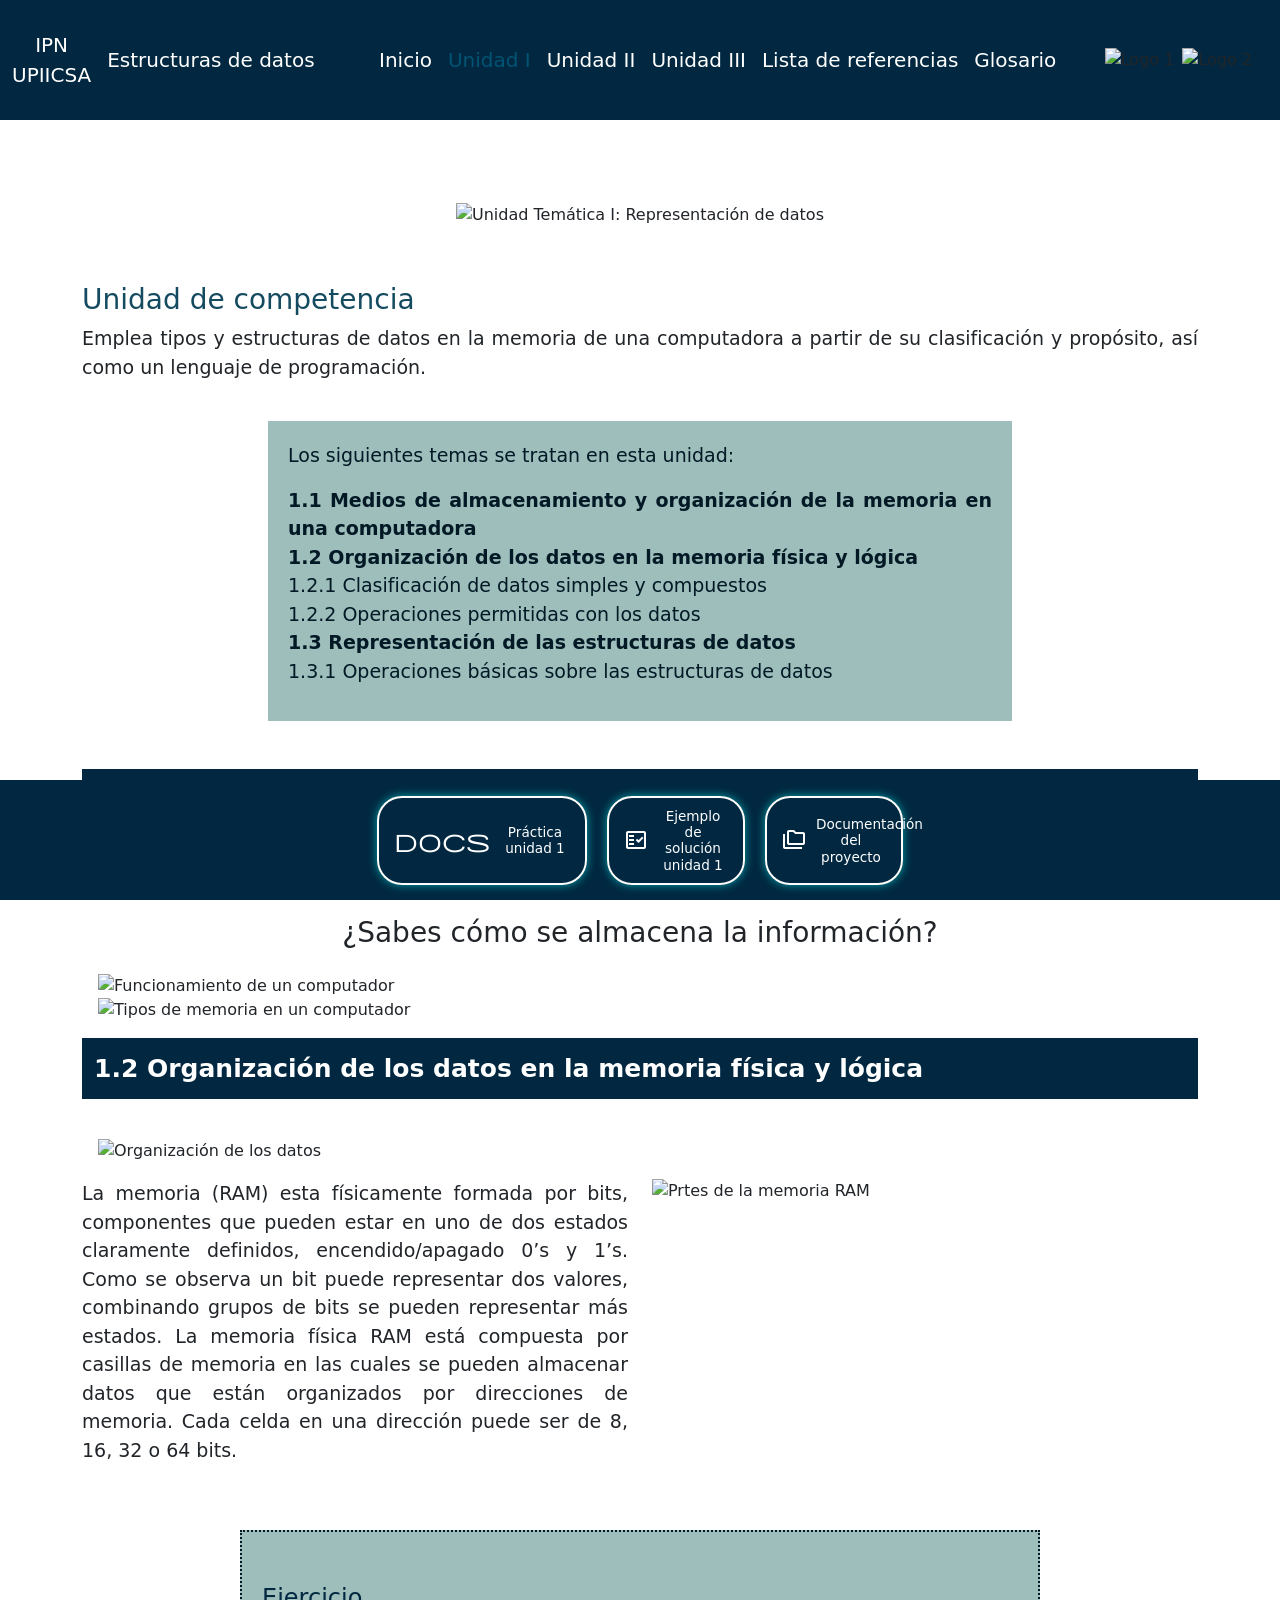
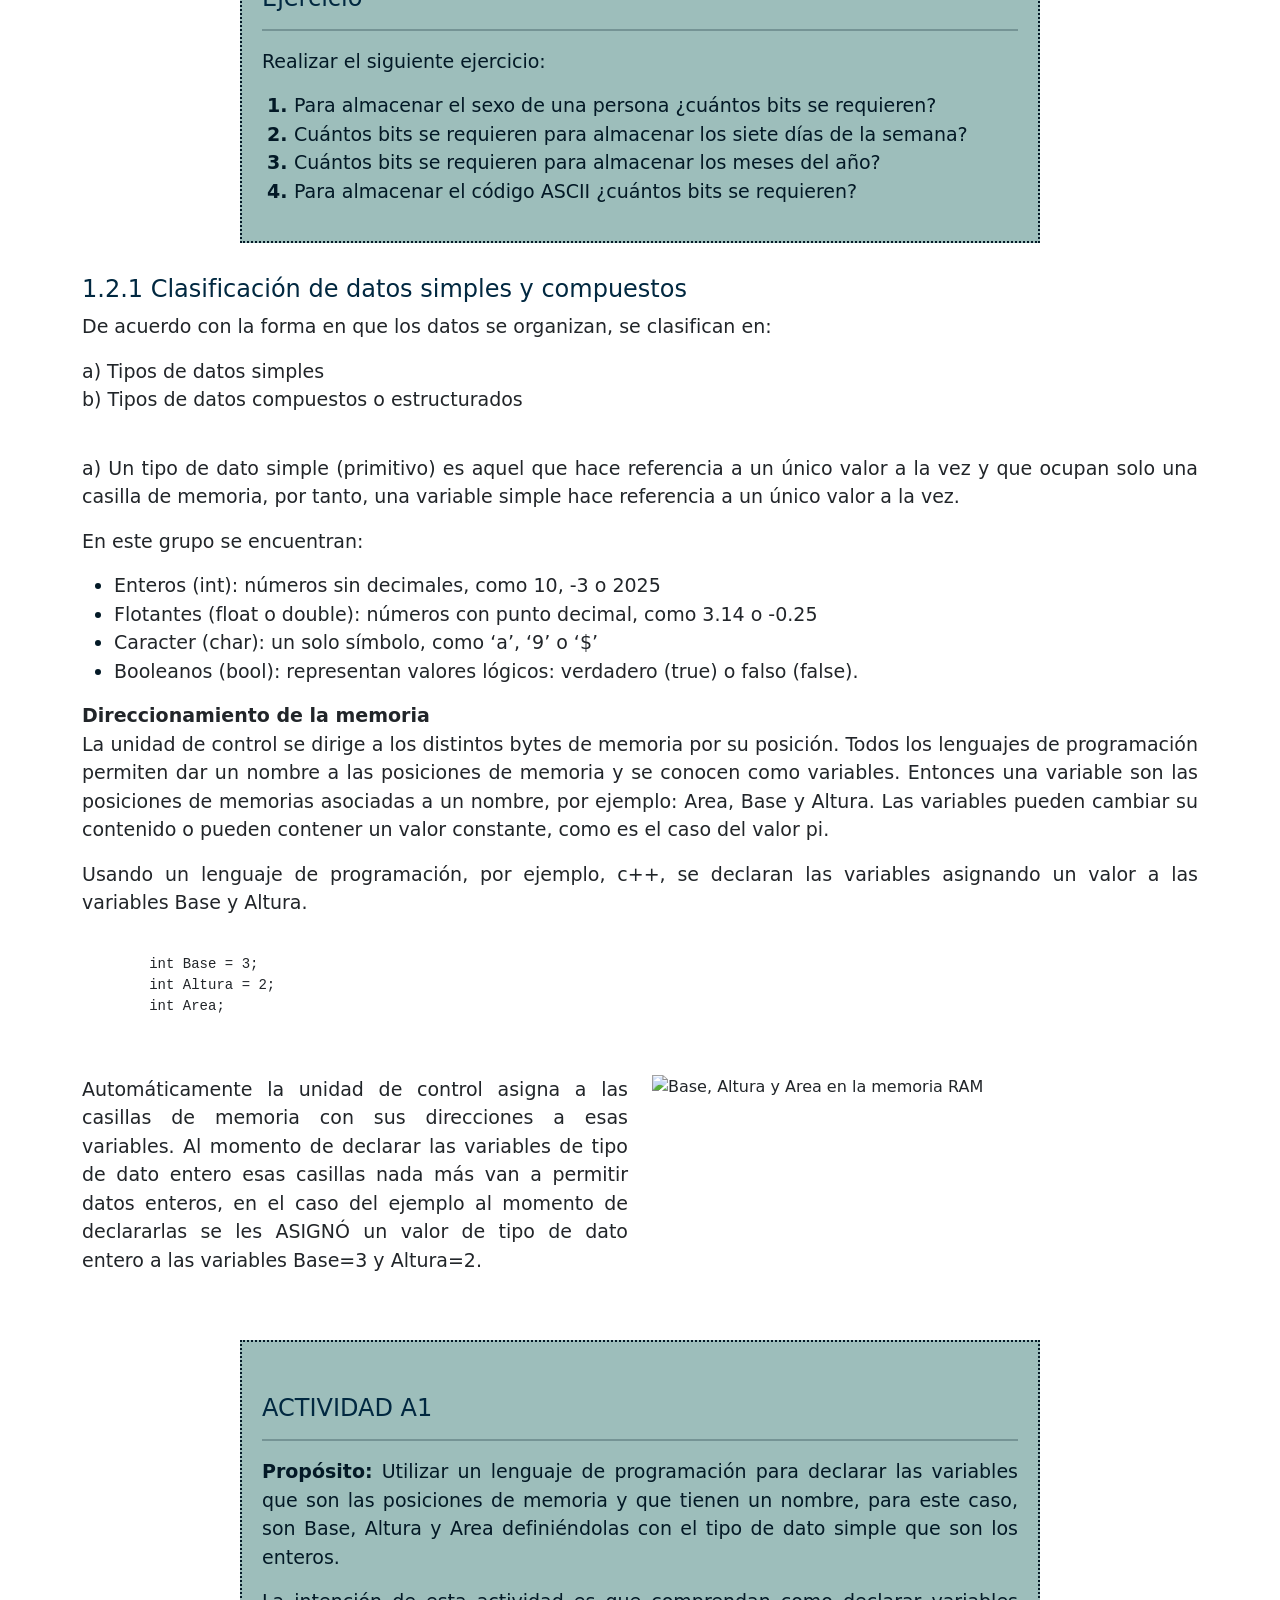
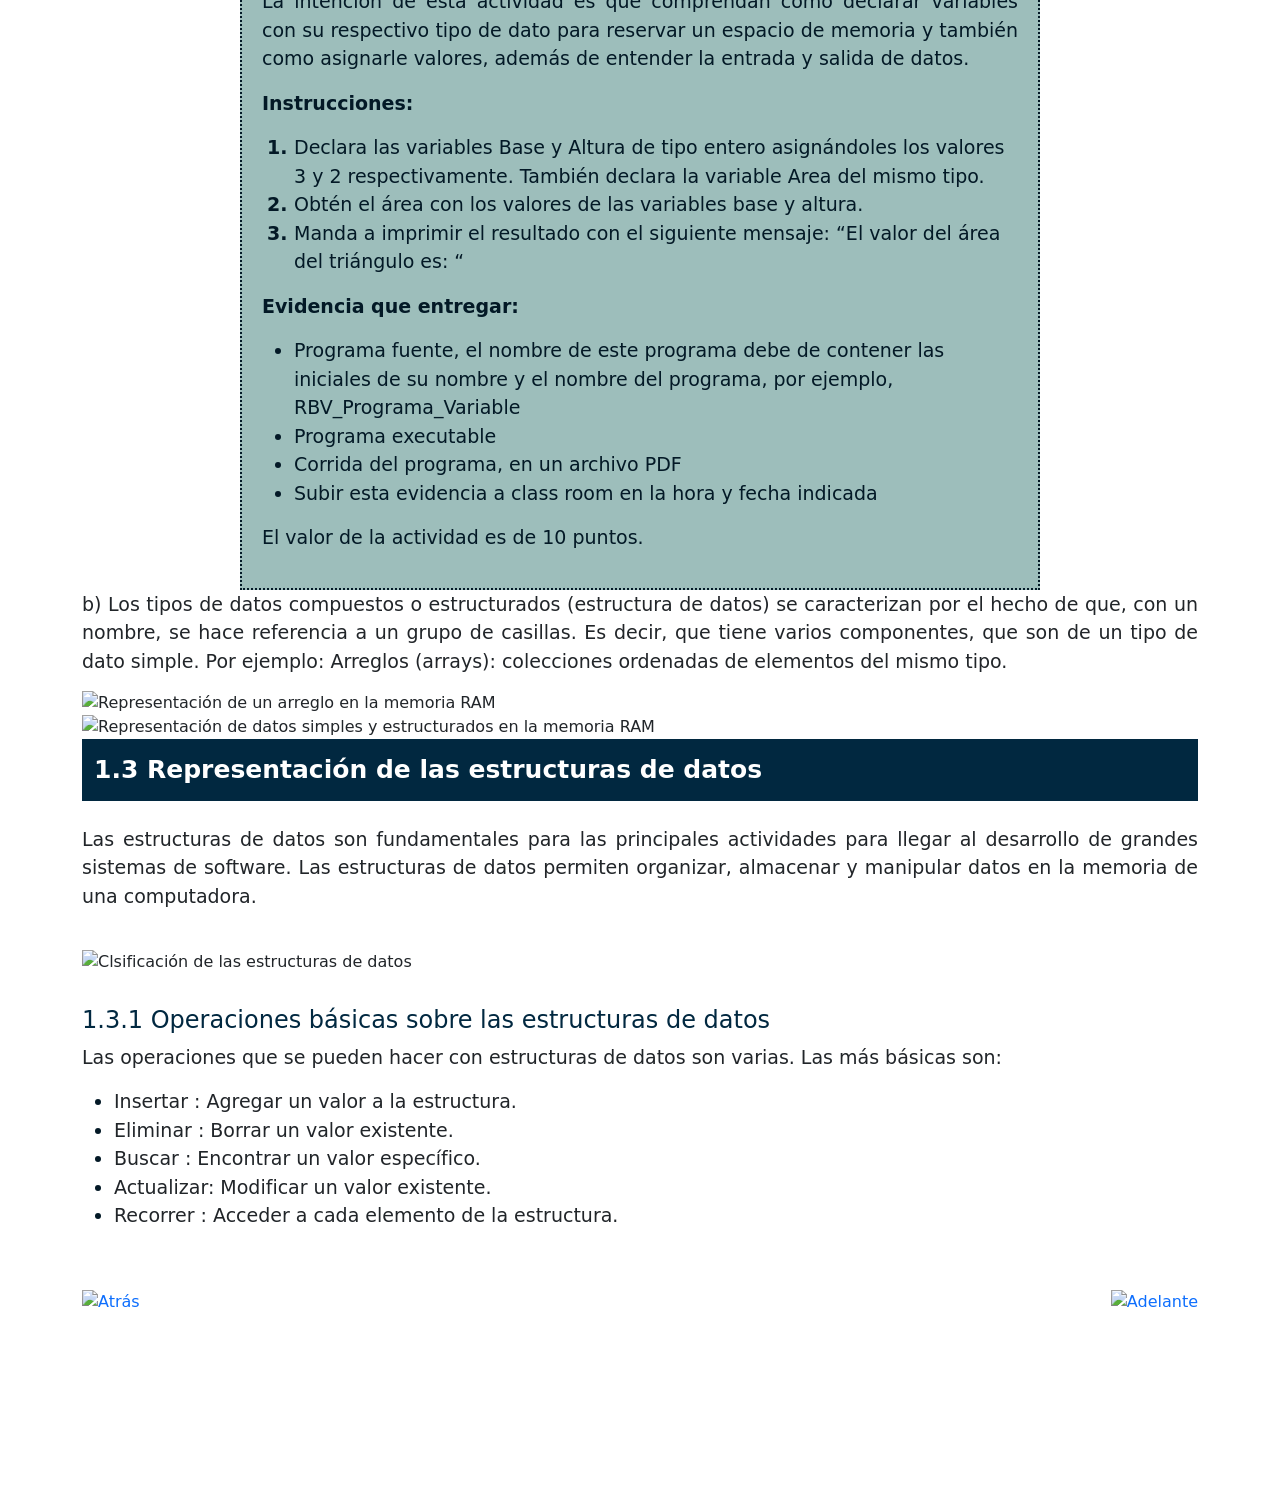
==== commit 5c8efbd7: "unidad 1 completada" ====
--- a/unidad1.html
+++ b/unidad1.html
@@ -1,33 +1,30 @@
 <!DOCTYPE html>
-<!-- saved from url=(0059)https://www.sites.upiicsa.ipn.mx/uteycv/dispro/unidad1.html -->
 <html lang="es">
 
 <head>
   <meta http-equiv="Content-Type" content="text/html; charset=UTF-8">
   <meta name="viewport" content="width=device-width, initial-scale=1, shrink-to-fit=no">
   <meta name="description" content="">
-  <title>Polilibro - Diseño de Proyectos de Sistemas Informáticos</title>
+  <title>Polilibro - Estructuras de datos</title>
   <link rel="stylesheet" href="css/all.css"
     integrity="sha384-lZN37f5QGtY3VHgisS14W3ExzMWZxybE1SJSEsQp9S+oqd12jhcu+A56Ebc1zFSJ" crossorigin="anonymous">
   <link href="css/bootstrap.min.css" rel="stylesheet" type="text/css">
   <link href="css/estilo.css" rel="stylesheet" type="text/css">
   <link rel="stylesheet"
     href="https://fonts.googleapis.com/css2?family=Material+Symbols+Outlined:opsz,wght,FILL,GRAD@20..48,100..700,0..1,-50..200" />
+  <link href="https://cdnjs.cloudflare.com/ajax/libs/prism/1.29.0/themes/prism-tomorrow.min.css" rel="stylesheet" />
   <style>
     /* navbar taller para logos grandes */
     .navbar {
       min-height: 120px;
-      /* un poco más que 100 para acolchamiento */
     }
 
     .navbar .d-flex img {
       max-height: 100px;
-      /* allow shrinking on small screens */
       height: auto;
       width: auto;
     }
 
-    /* reduce logo size at very small breakpoints */
     @media (max-width: 576px) {
       .navbar .d-flex img {
         max-height: 60px;
@@ -44,19 +41,13 @@
 
     body {
       padding-top: 130px;
-      /* desplaza contenido debajo de la barra */
-    }
-
-    /* padding stays large enough for tallest possible nav */
-
-    /* mayor tamaño de texto para la barra ampliada */
+    }
+
     .navbar .nav-link,
     .navbar .navbar-brand {
       font-size: 1.25rem;
-      /* 20px aproximadamente */
-    }
-
-    /* Footer con 3 botones */
+    }
+
     .footer-buttons {
       position: fixed;
       bottom: 0;
@@ -104,20 +95,17 @@
       border-color: #012840;
     }
 
-    /* estilo para item activo en la navegación */
     .navbar-nav .nav-link.active {
       color: #025373 !important;
     }
   </style>
 </head>
 
-
 <body style="position: relative;">
 
   <nav class="navbar navbar-expand-lg navbar-dark bg-primary fixed-top">
     <div class="container-fluid">
-      <a class="navbar-brand d-flex align-items-center"
-        href="https://www.sites.upiicsa.ipn.mx/uteycv/dispro/index.html">
+      <a class="navbar-brand d-flex align-items-center" href="index.html">
         <div class="d-flex flex-column text-center">
           <span>IPN</span>
           <span>UPIICSA</span>
@@ -129,7 +117,6 @@
         data-bs-target="#navbarText" aria-controls="navbarText" aria-expanded="false" aria-label="Toggle navigation">
         <span class="navbar-toggler-icon"></span>
       </button>
-      <!-- logos remain visible outside collapse -->
       <div class="d-flex align-items-center ms-auto me-3 order-2 order-lg-3">
         <img src="imas/common/logo_ipn.png" alt="Logo 1" class="me-2">
         <img src="imas/common/logo_upiicsa.png" alt="Logo 2">
@@ -138,625 +125,230 @@
         <ul class="navbar-nav mx-auto justify-content-center mb-2 mb-lg-0 w-100">
           <li id="espacio"></li>
           <li class="nav-item">
-            <a class="nav-link" href="https://www.sites.upiicsa.ipn.mx/uteycv/dispro/index.html">Inicio</a>
-          </li>
-          <li class="nav-item">
-            <a class="nav-link active" href="https://www.sites.upiicsa.ipn.mx/uteycv/dispro/unidad1.html">Unidad I</a>
-          </li>
-          <li class="nav-item">
-            <a class="nav-link" href="https://www.sites.upiicsa.ipn.mx/uteycv/dispro/unidad2.html">Unidad II</a>
-          </li>
-          <li class="nav-item">
-            <a class="nav-link" href="https://www.sites.upiicsa.ipn.mx/uteycv/dispro/unidad3.html">Unidad III</a>
-          </li>
-          <li class="nav-item">
-            <a class="nav-link" href="https://www.sites.upiicsa.ipn.mx/uteycv/dispro/referencias.html">Lista de
-              referencias</a>
-          </li>
-          <li class="nav-item">
-            <a class="nav-link" href="https://www.sites.upiicsa.ipn.mx/uteycv/dispro/glosario.html">Glosario</a>
+            <a class="nav-link" href="index.html">Inicio</a>
+          </li>
+          <li class="nav-item">
+            <a class="nav-link active" href="unidad1.html">Unidad I</a>
+          </li>
+          <li class="nav-item">
+            <a class="nav-link" href="unidad2.html">Unidad II</a>
+          </li>
+          <li class="nav-item">
+            <a class="nav-link" href="unidad3.html">Unidad III</a>
+          </li>
+          <li class="nav-item">
+            <a class="nav-link" href="referencias.html">Lista de referencias</a>
+          </li>
+          <li class="nav-item">
+            <a class="nav-link" href="glosario.html">Glosario</a>
           </li>
         </ul>
-
-      </div> <!-- /.container-fluid -->
+      </div>
   </nav>
 
   <br><br><br>
   <div class="container">
 
-    <center><img src="imas/u1/portada.png" class="img-fluid" alt="Unidad I"></center>
-    <br>
+    <center><img src="imas/u1/portada.png" class="img-fluid" alt="Unidad Temática I: Representación de datos"></center>
+    <br>
+
     <h3>Unidad de competencia</h3>
-    <p>Propone un modelo de sistema de información o software con base en las necesidades del negocio.</p>
-    <br>
+    <p>Emplea tipos y estructuras de datos en la memoria de una computadora a partir de su clasificación y
+      propósito, así como un lenguaje de programación. </p>
+    <br>
+
     <div class="indice col-12 col-lg-8 mx-auto">
-      <p>En esta unidad se presentan los siguientes temas:</p>
-      <p><b>1.1 Modelo de negocio</b><br>
-        1.1.1 Actividad del negocio<br>
-        1.1.2 Estructura del negocio<br>
-        1.1.3 Procesos del negocio<br>
-        <b>1.2 Identificación de necesidades del negocio</b><br>
-        1.2.1 De desarrollo de sistemas<br>
-        1.2.2 De desarrollo de software<br>
-        1.2.3 Justificación del desarrollo<br>
-        <b>1.3 Control del proyecto</b><br>
-        1.3.1 Tareas del equipo de desarrollo<br>
-        1.3.2 Elaboración de la planeación del desarrollo<br>
-        1.3.3 Seguimientos del desarrollo<br>
-        <b>1.4 Modelado de requerimientos</b><br>
-        1.4.1 Determinar los requerimientos<br>
-        1.4.2 Modelado de requerimientos<br>
-        1.4.3 Presentación de los requerimientos<br>
-        1.4.4 Aceptación del usuario<br>
+      <p>Los siguientes temas se tratan en esta unidad: </p>
+      <p><b>1.1 Medios de almacenamiento y organización de la memoria en una computadora </b><br>
+        <b>1.2 Organización de los datos en la memoria física y lógica </b><br>
+        1.2.1 Clasificación de datos simples y compuestos <br>
+        1.2.2 Operaciones permitidas con los datos <br>
+        <b>1.3 Representación de las estructuras de datos </b><br>
+        1.3.1 Operaciones básicas sobre las estructuras de datos <br>
       </p>
     </div>
 
     <br><br>
 
-
-
-    <div class="pleca-temas">1.1 Modelo de negocio</div>
-    <br>
+    <div class="pleca-temas">1.1 Medios de almacenamiento y organización de la memoria en una computadora</div>
+    <br>
+    <!-- <div class="contenedor">
+      <img src="imas/u1/1_1_banner.png" class="imagen-responsiva" alt="¿Sabes cómo se almacena la información?">
+    </div> -->
+    <br>
+    <p class="h3 text-center">¿Sabes cómo se almacena la información? </p>
     <div class="contenedor">
-      <!--PREGUNTA DETONADORA-->
-      <img src="1_1_banner.jpg" class="imagen-responsiva">
-    </div>
-    <br>
-    <p>
-      El modelo de negocio permite conocer la forma de operar de una organización que le permite solucionar una
-      necesidad del mercado y se representa por la arquitectura organizacional, en la actualidad las
-      organizaciones
-      cuentan con un área de desarrollo o de servicios de TI la cual se encuentra a nivel estratégico ya que es la
-      encargada de cubrir las necesidades de automatización de sistemas o procesos de cada una de las áreas de la
-      organización.<br>
-      <br>
-      El desarrollo de sistemas de información requiere de un equipo de trabajo el cual debe de conocer las
-      funciones
-      que desempeña cada una de las áreas que componen a la organización, con ello se detectan las necesidades o
-      áreas
-      de oportunidad que se tienen para el desarrollo de sistemas de información.<br>
-      <br>
+      <img src="imas/u1/u1_1.png" class="imagen-responsiva" alt="Funcionamiento de un computador">
+      <img src="imas/u1/u1_2.png" class="imagen-responsiva" alt="Tipos de memoria en un computador">
+    </div>
+    <div class="pleca-temas">1.2 Organización de los datos en la memoria física y lógica</div>
+    <br>
+    <div class="contenedor">
+      <img src="imas/u1/u1_3.png" class="imagen-responsiva" alt="Organización de los datos">
+    </div>
+    <div class="row">
+      <div class="col-6">
+        <p>La memoria (RAM) esta físicamente formada por bits, componentes que pueden estar en uno de dos
+          estados claramente definidos, encendido/apagado 0’s y 1’s. Como se observa un bit puede
+          representar dos valores, combinando grupos de bits se pueden representar más estados.
+          La memoria física RAM está compuesta por casillas de memoria en las cuales se pueden almacenar datos
+          que están organizados por direcciones de memoria. Cada celda en una dirección puede ser
+          de 8, 16, 32 o 64 bits. </p>
+
+      </div>
+      <div class="col-6">
+        <img src="imas/u1/u1_5.png" class="imagen-responsiva" alt="Prtes de la memoria RAM">
+      </div>
+    </div>
+
+    <div class="actividad container">
+      <h4>Ejercicio</h4>
+      <hr>
+      <p>Realizar el siguiente ejercicio: </p>
+      <ol>
+        <li>Para almacenar el sexo de una persona ¿cuántos bits se requieren? </li>
+        <li>Cuántos bits se requieren para almacenar los siete días de la semana? </li>
+        <li>Cuántos bits se requieren para almacenar los meses del año? </li>
+        <li>Para almacenar el código ASCII ¿cuántos bits se requieren? </li>
+      </ol>
+    </div>
+
+    <h4>1.2.1 Clasificación de datos simples y compuestos</h4>
+    <p>De acuerdo con la forma en que los datos se organizan, se clasifican en: </p>
+    <p>a) Tipos de datos simples <br>
+      b) Tipos de datos compuestos o estructurados </p>
+    </br>
+    <p>a) Un tipo de dato simple (primitivo) es aquel que hace referencia a un único valor a la vez y que
+      ocupan solo una casilla de memoria, por tanto, una variable simple hace referencia a un único valor a la vez.
     </p>
-    <div>
-      <div> </div>
-    </div>
-    <center><img src="u1_1.jpg" class="img-fluid imagen-contenido imagen-responsiva-movil">
-      <p class="tx-figura">Figura 1. Modelo de negocio</p>
+    <p>En este grupo se encuentran: </p>
+    <ul>
+      <li>Enteros (int): números sin decimales, como 10, -3 o 2025 </li>
+      <li>Flotantes (float o double): números con punto decimal, como 3.14 o -0.25 </li>
+      <li>Caracter (char): un solo símbolo, como ‘a’, ‘9’ o ‘$’ </li>
+      <li>Booleanos (bool): representan valores lógicos: verdadero (true) o falso (false).
+      </li>
+    </ul>
+
+    <p><b>Direccionamiento de la memoria</b> <br>
+      La unidad de control se dirige a los distintos bytes de memoria por su posición.
+      Todos los lenguajes de programación permiten dar un nombre a las posiciones de memoria y se conocen
+      como variables. Entonces una variable son las posiciones de memorias asociadas a un
+      nombre, por ejemplo: Area, Base y Altura. Las variables pueden cambiar su contenido o
+      pueden contener un valor constante, como es el caso del valor pi. </p>
+
+    <p>Usando un lenguaje de programación, por ejemplo, c++, se declaran las variables asignando un valor a
+      las variables Base y Altura.</p>
+
+    <pre>
+      <code class="language-cpp">
+        int Base = 3;
+        int Altura = 2; 
+        int Area;
+      </code>
+    </pre>
+
+    <div class="row">
+      <div class="col">
+        <p>Automáticamente la unidad de control asigna a las casillas
+          de memoria con sus direcciones a esas variables. Al momento de declarar las variables
+          de tipo de dato entero esas casillas nada más van a permitir datos enteros, en el caso del ejemplo al momento
+          de
+          declararlas se les ASIGNÓ un valor de tipo de dato entero a las variables Base=3 y Altura=2. </p>
+
+      </div>
+      <div class="col">
+        <img src="imas/u1/u1_6.png" class="imagen-responsiva" alt="Base, Altura y Area en la memoria RAM">
+
+      </div>
+    </div>
+
+    <div class="actividad container">
+      <h4>ACTIVIDAD A1</h4>
+      <hr>
+      <p><b>Propósito:</b> Utilizar un lenguaje de programación para declarar las variables que son las
+        posiciones de memoria y que tienen un nombre, para este caso, son Base, Altura y Area definiéndolas con el tipo
+        de dato simple que son los enteros. </p>
+      <p>La intención de esta actividad es que comprendan como declarar variables con su respectivo tipo de
+        dato para reservar un espacio de memoria y también como asignarle valores, además de entender la entrada y
+        salida de datos. </p>
+      <p><b>Instrucciones:</b> </p>
+      <ol>
+        <li>Declara las variables Base y Altura de tipo entero asignándoles los valores 3 y 2 respectivamente.
+          También declara la variable Area del mismo tipo. </li>
+        <li>Obtén el área con los valores de las variables base y altura. </li>
+        <li>Manda a imprimir el resultado con el siguiente mensaje: “El valor del área del triángulo es: “
+        </li>
+      </ol>
+      <p><b>Evidencia que entregar:</b> </p>
+      <ul>
+        <li>Programa fuente, el nombre de este programa debe de contener las iniciales de su nombre y el
+          nombre del programa, por ejemplo, RBV_Programa_Variable </li>
+        <li>Programa executable </li>
+        <li>Corrida del programa, en un archivo PDF </li>
+        <li>Subir esta evidencia a class room en la hora y fecha indicada </li>
+      </ul>
+      <p>El valor de la actividad es de 10 puntos. </p>
+    </div>
+
+    <p>b) Los tipos de datos compuestos o estructurados (estructura de datos) se caracterizan por el hecho
+      de que, con un nombre, se hace referencia a un grupo de casillas. Es decir, que tiene varios
+      componentes, que son de un tipo de dato simple. Por ejemplo: Arreglos (arrays): colecciones ordenadas
+      de elementos del mismo tipo. </p>
+    <img src="imas/u1/u1_7.png" class="imagen-responsiva" alt="Representación de un arreglo en la memoria RAM">
+    <img src="imas/u1/u1_8.png" class="imagen-responsiva"
+      alt="Representación de datos simples y estructurados en la memoria RAM">
+
+
+
+    <div class="pleca-temas">1.3 Representación de las estructuras de datos</div>
+    <br>
+    <p>Las estructuras de datos son fundamentales para las principales actividades para llegar al desarrollo
+      de grandes sistemas de software. Las estructuras de datos permiten organizar,
+      almacenar y manipular datos en la memoria de una computadora. </p>
+    <br>
+    <img src="imas/u1/u1_n.png" class="imagen-responsiva" alt="Clsificación de las estructuras de datos">
+
+
+    <h4>1.3.1 Operaciones básicas sobre las estructuras de datos</h4>
+    <p>Las operaciones que se pueden hacer con estructuras de datos son varias. Las más básicas son: </p>
+    <ul>
+      <li>Insertar : Agregar un valor a la estructura. </li>
+      <li>Eliminar : Borrar un valor existente. </li>
+      <li>Buscar : Encontrar un valor específico. </li>
+      <li>Actualizar: Modificar un valor existente. </li>
+      <li>Recorrer : Acceder a cada elemento de la estructura. </li>
+    </ul>
+    <br>
+
+    <a href="index.html" target="_self"><img src="imas/common/btn_atras.png" class="bot" style="float:left;"
+        alt="Atrás"></a>
+    <a href="unidad2.html" target="_self"><img src="imas/common/btn_adelante.png" class="bot" style="float:right;"
+        alt="Adelante"></a>
+
+  </div>
+
+  <div id="pleca_botones">
+    <center>
+      <a href="pdf/practica_1_u1.pdf" target="_blank"><img src="btn_ejercicios1.png" class="descargable"
+          alt="descargar ejercicios"></a> &nbsp; &nbsp;
+      <a href="pdf/ejemplo_de_solucion_p1u1.pdf" target="_blank"><img src="btn_solucion1.png" class="descargable"
+          alt="descargar soluciones"></a> &nbsp; &nbsp;
+      <a href="https://view.officeapps.live.com/op/view.aspx?src=pdf/doc_del_proyecto_u1u2u3.docx" target="_blank"
+        rel="noopener noreferrer"><img src="btn_documentacion.png" class="descargable"
+          alt="descargar documentación"></a>
     </center>
-
-
-    <h4>1.1.1 Actividad del negocio</h4>
-    <p>El equipo de desarrollo del área de Tecnologías de Información (TI) de una organización o empresa debe
-      identificar las actividades que se realizan en cada una de las áreas de la organización, al comprender las
-      funciones internas de administración y operación realizando el análisis de la interacción y relación que
-      tienen
-      cada una de ellas permite alinear los servicios de TI sobre todo el servicio de desarrollo de sistemas de
-      información, los cuales al ser desarrollados y puestos en producción permiten generar valor a la
-      organización.</p>
-
-    <p>Por lo anterior una de las actividades de la ingeniería de requerimientos es identificar la actividad que
-      realiza
-      el área a la cual requiere del desarrollo de un sistema de información.</p>
-
-
-    <h4>1.1.2 Estructura del negocio</h4>
-    <p>Las estructuras organizacionales pueden ser por jerarquías y de niveles, departamentales o áreas
-      funcionales, así
-      como la de cadenas de mando, no importando el tipo de estructura organizacional que tenga la empresa,
-      organización
-      o negocio el área de TI debe brindar cobertura de manera holística del servicio de desarrollo de sistemas de
-      información, es decir debe automatizar cada una de las actividades que se desarrollan en áreas, con ello se
-      logra
-      una empresa digitalizada y coadyuva al posicionamiento.</p>
-
-    <center><img src="u1_2.jpg" class="img-fluid imagen-contenido imagen-responsiva-movil">
-      <p class="tx-figura">Figura 2. Estructura del negocio</p>
-    </center>
-
-    <p>Entonces toma en cuenta que debes identificar cuál es el área de la arquitectura organizacional que
-      requiere del
-      desarrollo de un sistema de información el cual coadyuvará en la operación del área y de alguna otra área
-      relacionada con ella.</p>
-
-
-    <h4>1.1.3 Procesos del negocio</h4>
-    <p>Los procesos de un negocio se definen como, el conjunto de actividades que se desempeñan en las diferentes
-      áreas
-      o departamentos de una organización, las actividades se interrelacionan y en su conjunto coadyuvan al logro
-      de las
-      metas de la organización.</p>
-
-    <p>En la actualidad la digitalización y automatización de los procesos que se llevan a cabo en la organización
-      permiten que las actividades de cada departamento sean eficientes y eficaces con lo cual se genera valor y
-      posiciona en el mercado a la organización.</p>
-
-    <p>Para el desarrollo de los sistemas de información es de suma importancia conocer el flujo de actividades
-      que se
-      realizan en cada proceso, esto permite al ingeniero de requerimientos detectar puntualmente la necesidad de
-      automatizarlos o en su caso de realizar una mejora a los sistemas existentes.</p>
-
-    <p>Con lo que respecta a los tipos de procesos que dan servicio a las organizaciones son de tipo operativos,
-      de
-      soporte y de gestión y cada uno corresponde a un nivel dentro de la estructura organizacional.</p>
-
-    <center><img src="u1_3.jpg" class="img-fluid imagen-contenido imagen-responsiva-movil">
-      <p class="tx-figura">Figura 3. Procesos del negocio</p>
-    </center>
-    <br>
-    <center><img src="u1_4.jpg" class="img-fluid imagen-contenido imagen-responsiva-movil">
-      <p class="tx-figura">Figura 4. Mapa general de procesos</p>
-    </center>
-
-    <div class="pleca-temas">1.2 Identificación de necesidades del negocio</div>
-    <br>
-    <p>Como bien sabes, el área de TI es la encargada de brindar el servicio de desarrollo de sistema de
-      información o
-      de softwares de propósito específico, los cuales van a cubrir una necesidad de automatización, de mejora o
-      de
-      innovación en los procesos de la organización.</p>
-
-    <p>Para que el área de TI pueda brindar el servicio de desarrollo de software o de sistemas de información, es
-      necesario contar con un equipo de desarrollo generalmente el equipo de desarrollo del área de TI está
-      conformado
-      por un gestor del servicio por un propietario de servicio y por los profesionales del servicio.</p>
-
-    <p>El gestor de servicio es el encargado de identificar las áreas de oportunidad o necesidades de
-      automatización de
-      la organización, con dicha información realiza el contacto con propietario del servicio para que este lleve
-      a cabo
-      la gestión correspondiente para la atención y prestación del servicio solicitado.</p>
-
-    <center><img src="u1_5.jpg" class="img-fluid imagen-contenido imagen-responsiva-movil">
-      <p class="tx-figura">Figura 5. Identificación de necesidades del negocio</p>
-    </center>
-
-    <p>El propietario del servicio por su parte realiza la gestión con los profesionales del servicio (Ingenieros
-      de
-      requerimientos, programadores, desarrolladores, ingenieros de prueba) correspondientes para atender la
-      petición.
-      Los que se lleve a cabo dicho desarrollo y que cumpla con las necesidades y expectativas que le fueron
-      indicadas
-      por el usuario.</p>
-
-    <p>Los profesionales del servicio como bien recordarás realizan actividades desde la ingeniería de
-      requerimientos
-      hasta la puesta en producción del desarrollo de software, los profesionales del servicio se apegan a una
-      metodología de desarrollo que puede ser tradicional o de desarrollo rápido aquí es importante recordar que
-      la
-      metodología más utilizada actualmente es la <b>metodología Scrum</b>.</p>
-
-    <p>La primera actividad de la metodología Scrum es la ingeniería de requerimientos, por lo tanto, para
-      identificar
-      la necesidad de desarrollo de sistemas de información debes realizar el análisis de las condiciones actuales
-      del
-      área, es decir debes evaluar los procesos identificar como se realizan las tareas diarias, los actores que
-      intervienen en dichas tareas, datos de entrada/salida, información relevante, flujo de información,
-      información
-      para la toma de decisiones. Con ellos estarás en la posibilidad de comprender la necesidad del usuario.</p>
-
-    <p>Esta primera etapa busca comprender las necesidades del usuario y alinear las soluciones de desarrollo de
-      software o sistemas con los objetivos estratégicos y operativos de la empresa.</p>
-
-    <p>Por lo anterior te invitamos a recordar el marco de trabajo Scrum, puedes consultar la sección
-      <b>Materiales de
-        apoyo</b> donde encontrarás información que te apoyará a recordar este marco de trabajo, también puedes
-      consultar otros sitios de tu interés para fortalecer tu aprendizaje.
-    </p>
-
-    <h4>1.2.1 De desarrollo del sistema</h4>
-    <p>Para iniciar el desarrollo de sistema, definiremos lo que es un Sistema de información el cual consiste en
-      un
-      conjunto de componentes interrelacionados cuyas funcionalidades van desde la recopilación de datos e
-      información
-      la cual es procesada, almacenada y distribuida en cada una de las áreas que la requieren para la toma de
-      decisiones.</p>
-
-    <center><img src="u1_6.jpg" class="img-fluid imagen-contenido imagen-responsiva-movil">
-      <p class="tx-figura">Figura 6. Identificación de necesidades de desarrollo del sistema</p>
-    </center>
-
-    <p>Existen diferentes Sistemas de información, aquí te mostramos algunos ejemplos:</p>
-    <ol style="list-style: lower-alpha;">
-      <li>Procesamiento de transacciones (TPS)</li>
-      <li>Información gerencial (MIS)</li>
-      <li>Apoyo a la toma de decisiones (DSS)</li>
-      <li>Información ejecutiva (EIS)</li>
-      <li>Gestión de conocimientos (KMS)</li>
-      <li>Planificación de recursos empresariales (ERP)</li>
-    </ol>
-
-    <center><img src="u1_7.jpg" class="img-fluid imagen-contenido imagen-responsiva-movil">
-      <p class="tx-figura">Figura 7. Sistemas de información</p>
-    </center>
-
-    <p>Esta clasificación es importante para que tengas una visión del sistema de información que vas a
-      desarrollar
-      durante esta unidad de aprendizaje en línea. Si no recuerdas en qué consisten realiza una indagación en
-      Internet,
-      para el desarrollo de un proyecto necesitas tener presente esta información.</p>
-
-    <h4>1.2.2 De desarrollo de software</h4>
-    <p>Así como el subtema anterior, debemos definir lo que es un software, este está compuesto por un conjunto de
-      programas los cuales realizan tareas específicas. La clasificación depende del propósito y del tipo de
-      licenciamiento.</p>
-
-    <p>A continuación, te mostramos algunos ejemplos de tipos de software:</p>
-
-    <ol style="list-style: lower-alpha;">
-      <li>Sistema operativo (por ejemplo; <i>Mac OS, Linux, Android</i>)</li>
-      <li>Software de aplicación (por ejemplo; <i>Microsoft Word, Google Docs o WPSwriter</i>)</li>
-      <li>Software de programación (editores de texto, compiladores intérpretes, etc.)</li>
-      <li>Software malicioso (virus, troyanos, etc.)</li>
-      <li>Software comercial</li>
-      <li>Software de código abierto (Open Source)</li>
-    </ol>
-
-    <p>En tu desarrollo tienes la libertad de desarrollar uno de estos tipos de software con la visión de su
-      puesta en
-      producción y uso.</p>
-
-    <center><img src="u1_8.jpg" class="img-fluid imagen-contenido imagen-responsiva-movil">
-      <p class="tx-figura">Figura 8. Identificación de necesidades de desarrollo del software</p>
-    </center>
-
-    <h3>1.2.3 Justificación de desarrollo</h3>
-
-    <p>Para el desarrollo de sistemas de información primeramente se realizó el contacto con el usuario quien
-      solicita
-      el desarrollo del sistema, se hace el estudio de las necesidades y se identifican los requerimientos para
-      desarrollar dicho sistema, al concluir esta actividad se debe realizar y presentar al usuario la
-      justificación del
-      desarrollo del sistema.</p>
-
-    <p>La justificación se presenta mediante un documento que explica la razón por las que se debe desarrollar e
-      implementar el sistema. El documento debe contener los siguientes puntos:</p>
-
-    <ol>
-      <li>Describe la necesidad de automatización de un proceso</li>
-      <li>Si ya existe un problema se describe la solución que traerá al desarrollar el sistema</li>
-      <li>Indicar el área que requiere de la implementación del sistema</li>
-      <li>Delimitar el alcance de cobertura del sistema</li>
-      <li>Definir los objetivos que alcanzará el sistema</li>
-      <li>Dejar claramente establecidos los beneficios que se tendrán con el desarrollo del sistema</li>
-    </ol>
-    <br>
-    <center><img src="u1_9.jpg" class="img-fluid imagen-contenido imagen-responsiva-movil">
-      <p class="tx-figura">Figura 9. Documentación de la justificación</p>
-    </center>
-
-
-    <div class="pleca-temas">1.3 Control del proyecto</div>
-    <br>
-    <p>Recordemos que cuando se desarrolla un proyecto de sistema de información es de suma importancia llevar el
-      control y seguimiento de dicho desarrollo con finalidad de detectar desviaciones y tomar acciones para
-      alinear el
-      trabajo hacia la conclusión proyecto en tiempo y forma del sistema.</p>
-
-    <p>Para lo cual se requiere de llevar a cabo las buenas prácticas de gestión del proyecto, las buenas
-      prácticas
-      permiten monitorizar las actividades y los tiempos de realización, así mismo se pueden ajustar las tareas y
-      en su
-      caso establecer tiempos de holgura, con ello nos aseguramos el éxito del proyecto.</p>
-
-    <p>Para llevar a cabo el control del proyecto bajo una buena práctica se debe utilizar una herramienta
-      automatizada
-      de gestión de proyectos, como Trello, Atlassian, Jira, entre otras.</p>
-
-    <p>Así mismo se deben considerar los siguientes elementos:</p>
-
-    <ol>
-      <li>Definición del sistema a desarrollar</li>
-      <li>Equipo de desarrollo</li>
-      <li>Roles del equipo de desarrollo</li>
-      <li>Actividades del equipo de desarrollo</li>
-      <li>Tiempo de desarrollo</li>
-      <li>Fecha de entrega final</li>
-      <li>Tiempos de entregas parciales</li>
-      <li>Tiempo de pruebas</li>
-      <li>Fecha de puesta en producción</li>
-    </ol>
-
-    <p>Una vez atendidos los elementos anteriores podemos decir que se está en condiciones de realizar el plan de
-      desarrollo utilizando una herramienta automatizada.</p>
-
-    <h4>1.3.1 Tareas del equipo de desarrollo</h4>
-
-    <p class="titulin">¿Cómo se definen las tareas de un equipo de desarrollo?</p>
-
-    <p>Recuerda que las tareas de un equipo de desarrollo se definen en función de los perfiles de los integrantes
-      del
-      equipo, considerando el marco de buenas prácticas de ITIL, una petición de desarrollo de un sistema de
-      información
-      es un servicio que debe atender el área de TI a través del equipo de desarrollo de sistemas de información y
-      este
-      equipo está conformado por el gestor del servicio que es aquel que recibe la petición del desarrollo del
-      sistema
-      de información, por el dueño del servicio que es el que se encarga de gestionar los recursos para atender la
-      petición y por los profesionales del servicio que son los que desarrollan el sistema de información.</p>
-
-    <p>Para asignar las actividades o tareas a cada uno de los profesionales del servicio el dueño del servicio
-      (también
-      conocido como líder del proyecto) debe considerar la una metodología de desarrollo quien lo guiara en la
-      definición de las actividades.</p>
-
-    <center><img src="u1_10.jpg" class="img-fluid imagen-contenido imagen-responsiva-movil">
-      <p class="tx-figura">Figura 10. Tareas del equipo de desarrollo</p>
-    </center>
-
-    <p>Para la asignación de tareas o actividades de cada integrante del equipo de desarrollo recuerda las etapas
-      de
-      desarrollo de software, por ejemplo, el ciclo de vida del software, figura 11. En función a ellas se asignan
-      las
-      tareas correspondientes a cada etapa.</p>
-
-    <center><img src="u1_11.jpg" class="img-fluid imagen-contenido imagen-responsiva-movil">
-      <p class="tx-figura">Figura 11. Ciclo de vida del software</p>
-    </center>
-
-    <h4>1.3.2 Elaboración de la planeación del desarrollo</h4>
-    <p>La recomendación para elaborar la planeación del desarrollo del proyecto de sistemas de información se debe
-      de
-      tomar en cuenta las actividades que establece la metodología a utilizar.</p>
-    <p>En el siguiente diagrama puedes visualizar cinco etapas generales de una planeación:</p>
-
-    <center><img src="u1_12.jpg" class="img-fluid imagen-contenido imagen-responsiva-movil">
-      <p class="tx-figura">Figura 12. Etapas generales de una planeación</p>
-    </center>
-
-    <p>Para que recuerdes y tomen en cuenta como se planea con el marco Scrum puedes consultar la sección
-      <b>Materiales
-        de apoyo</b> donde encontrarás más información.
-    </p>
-
-    <h4>1.3.3 Seguimiento del desarrollo</h4>
-    <p>Ahora bien, la gestión del proyecto permite monitorear el progreso del desarrollo, así mismo se lleva el
-      seguimiento de las actividades de cada uno de los integrantes del equipo de desarrollo. Aquí es importante
-      recordar que un equipo de desarrollo está compuesto por lo menos por el líder del proyecto y por los
-      profesionales
-      del servicio que son los encargados del desarrollo. El líder del proyecto asigna las actividades, el tiempo
-      para
-      su desarrollo y entrega de las actividades, así mismo va monitorizando y dando seguimiento al plan de
-      trabajo para
-      que las actividades se cumplan en tiempo y forma coadyuvando a la construcción del sistema.</p>
-
-    <p>Por lo anterior es importante la comunicación y cooperación del equipo de desarrollo y una herramienta
-      automatizada es de suma utilidad para realizar el seguimiento del desarrollo del sistema y tener una
-      comunicación
-      asertiva. </p>
-
-    <center><img src="u1_13.jpg" class="img-fluid imagen-contenido imagen-responsiva-movil">
-      <p class="tx-figura">Figura 13. Seguimiento del desarrollo</p>
-    </center>
-    <br>
-
-    <div class="pleca-temas">1.4 Modelado de requerimientos</div>
-    <br>
-    <p>El modelado de requerimientos se genera después de identificar la necesidad de desarrollo de un sistema de
-      información y representa una primera propuesta de solución del sistema, en el quedan plasmados los
-      requerimientos
-      de funcionalidad que el sistema debe cumplir para satisfacer las necesidades del sistema.</p>
-
-    <p>El modelado de requerimientos representa puntualmente las necesidades y expectativas de los usuarios dando
-      claridad y precisión de lo que quiere el usuario y de lo que debe hacer el sistema. El modelado de
-      requerimientos
-      es la base para el diseño, desarrollo y pruebas del sistema. Es el que establece y guía la construcción del
-      sistema considerando las necesidades de automatizar el proceso.</p>
-
-    <p>Las ventajas de modelar los requerimientos:</p>
-
-    <ol>
-      <li>Es la base para el desarrollo del sistema</li>
-      <li>Facilita a los desarrolladores interpretar claramente las funcionalidades del sistema</li>
-      <li>Permite una mejor gestión del desarrollo</li>
-      <li>Garantiza que el desarrollo se lleva a cabo en base a las necesidades del usuario</li>
-      <li>Reduce errores en el desarrollo ya que plasma las necesidades reales que debe cubrir el sistema</li>
-    </ol>
-
-    <center><img src="u1_14.jpg" class="img-fluid imagen-contenido imagen-responsiva-movil">
-      <p class="tx-figura">Figura 14. Modelado de requerimientos</p>
-    </center>
-
-    <h4>1.4.1 Determinar los requerimientos</h4>
-    <p>La actividad para determinar los requerimientos la realiza el ingeniero de requerimientos y se basa en los
-      instrumentos y técnicas de recopilación de información como: entrevistas, encuestas, reuniones y la
-      observación.
-    </p>
-
-    <p>Con el resultado de la utilización y aplicación de estos instrumentos y técnicas se obtienen los datos y la
-      información que permite identificar los requerimientos funcionales los cuales indican las funciones que el
-      sistema
-      debe realizar cubriendo las necesidades del usuario, los no funcionales identifican la interfaz de usuario,
-      el
-      rendimiento, la usabilidad y la seguridad del sistema. Así mismo se determinan los requerimientos técnicos
-      que
-      tienen que ver con lo relacionado con las tecnologías que se utilizaran para el desarrollo entre ellos se
-      encuentran: las bases de datos, los lenguajes de programación, así como las tecnologías y la plataforma para
-      la
-      puesta en producción del sistema.</p>
-
-    <p>Recuerda que una herramienta útil para plasmar los requerimientos del sistema son las historias de usuario,
-      que
-      te permiten capturar los requerimientos funcionales considerando las necesidades y expectativas del usuario
-      final,
-      puedes consultar la sección <b>Materiales de apoyo</b> para fortalecer tus conocimientos sobre ¿cómo
-      elaborarlas?
-    </p>
-
-    <h4>1.4.2 Modelado de requerimientos</h4>
-    <p>El modelado de requerimientos se realiza utilizando técnicas y métodos como lo es el lenguaje unificado de
-      modelado (UML), el cual es la mejor práctica utilizada para el modelado de requerimientos de sistemas de
-      información.</p>
-
-    <p>Los tipos de diagramas que se utilizan en UML son:</p>
-
-    <ul>
-      <li><b>Diagramas de casos de uso:</b> Permite visualizar la interacción entre el usuario y el sistema.</li>
-      <li><b>Diagramas de clases:</b> Se identifica la estructura estática del sistema.</li>
-      <li><b>Diagramas de actividad:</b> Se visualiza el flujo de las funciones o procesos.</li>
-      <li><b>Diagramas de secuencia:</b> Muestra la interacción entre las funciones.</li>
-    </ul>
-
-    <p>Los cuales permite especificar y representar esquemáticamente la arquitectura del sistema, con lo cual se
-      facilita la interpretación de requerimientos y la construcción. Por ejemplo, los diagramas de casos de uso
-      se
-      modelan los requerimientos funcionales y muestra las relaciones entre las funciones y los actores que
-      intervienen
-      en el sistema.</p>
-
-    <center><img src="u1_15.jpg" class="img-fluid imagen-contenido imagen-responsiva-movil">
-      <p class="tx-figura">Figura 15. Ejemplo de modelado de requerimientos</p>
-    </center>
-
-    <p>Para modelar la arquitectura del sistema se cuenta con los diagramas de clase, de secuencia y de actividad.
-      Estos
-      tres diagramas muestran los atributos, las relaciones, la secuencia de actividades, así como la interacción
-      entre
-      las funciones que se definieron el diagrama de casos de uso.</p>
-
-    <p>Para elaborar los diagramas antes mencionados se utilizan herramientas automatizadas, un ejemplo de estas
-      herramientas es Visio de <i>Microsoft</i>, puedes indagar sobre estas herramientas y evaluar cuál de ellas
-      puedes
-      utilizar en tu equipo de desarrollo.</p>
-
-    <h4>1.4.3 Presentación de los requerimientos</h4>
-    <p>Todo equipo de desarrollo antes de iniciar con el mismo debe de confirmar que el entendimiento de los
-      requerimientos del sistema cumplen con las expectativas del usuario y esas expectativas corresponden a la
-      automatización de proceso del área que solicita el sistema, para partir de bases firmes el desarrollo, es
-      importante que se le realice al usuario una presentación de la propuesta de solución.</p>
-
-    <p>Esta primera presentación que se le hace al usuario sobre la propuesta de solución debe demostrar el modelo
-      de
-      los requerimientos, para que sea entendible para el usuario el diagrama de casos de uso es la primera opción
-      que
-      se puede utilizar ya que como se ha comentado representa visualmente y de manera gráfica las funciones que
-      el
-      sistema va a desempeñar, así mismo otra estrategia que pueden utilizar los desarrolladores es generar un
-      prototipo
-      de baja fidelidad el cual ya muestra una interfaz de usuario inicial del sistema a desarrollar, con ello se
-      logra
-      la retroalimentación por parte del usuario, es decir aquí se obtienen la confirmación de requerimientos o en
-      su
-      caso la adecuación de los requerimientos.</p>
-
-    <center><img src="u1_16.jpg" class="img-fluid imagen-contenido imagen-responsiva-movil">
-      <p class="tx-figura">Figura 16. Presentación de requerimientos</p>
-    </center>
-
-    <p>Para lograr una adecuada presentación de los requerimientos ante el usuario, toma en cuenta las siguientes
-      recomendaciones:</p>
-
-    <center><img src="u1_17.jpg" class="img-fluid imagen-contenido-vert imagen-responsiva-movil">
-      <p class="tx-figura">Figura 17. Recomendaciones para la presentación de los requerimientos</p>
-    </center>
-
-    <p>El resultado de la presentación de los requerimientos que debe cubrir el sistema le da al equipo de
-      desarrollo la
-      certeza para iniciar a desarrollar el sistema por lo que le permite cumplir en tiempo y forma la entrega del
-      sistema comprometido.</p>
-
-    <h4>1.4.4 Aceptación del usuario</h4>
-    <p>Al concluir con la presentación de los requerimientos el usuario realizará sus comentarios y estos pueden
-      ir
-      dirigidos a la aceptación total de la propuesta de solución o bien, comentará sobre las adecuaciones o
-      modificaciones que considere para cubrir los requerimientos del sistema. El equipo de desarrollo toma nota
-      para
-      realizar dichas adecuaciones en su caso, cuando estas adecuaciones se han cubierto el usuario expresará su
-      conformidad y disposición para que siguiese con el desarrollo del sistema mediante un contrato en el que se
-      especifican términos y condiciones de desarrollo y de entrega del sistema.</p>
-
-    <center><img src="u1_18.jpg" class="img-fluid imagen-contenido imagen-responsiva-movil">
-      <p class="tx-figura">Figura 18. Aceptación del usuario</p>
-    </center>
-
-    <p>Es importante que consideres que el documento especifique los siguientes puntos:</p>
-
-    <ul>
-      <li><b>El alcance del proyecto</b>, el cual incluye las funcionalidades y características que el sistema
-        tendrá,
-        el equipo de trabajo que estará asignado al desarrollo.</li>
-      <li><b>El plan de trabajo</b>, programación de reuniones subsecuentes los canales de comunicación y la
-        documentación que se deben entregar.</li>
-      <li><b>El proyecto y el presupuesto</b> se debe expresar en cuanto a costos razonables y competitivos que
-        visibilizan los beneficios o que van dirigidos a los beneficios del usuario.</li>
-    </ul>
-    <br>
-
-    <center>
-      <div class="actividad">
-        <h4>Actividad de reflexión 1</h4>
-        <hr>
-        <p class="text-center"><i>Conocimiento del negocio</i></p>
-        <p><strong>Propósito de aprendizaje</strong><br>
-          Identifica el sistema de información a desarrollar con base en las necesidades reales de un usuario,
-          empresa o
-          institución.
-        </p>
-        <p>Durante el estudio de la unidad temática identificaste que, para conocer las necesidades de desarrollo
-          del
-          sistema de información en una empresa, organización o usuario es necesario conocer el modelo del negocio
-          con
-          ellos se determina que área o proceso es necesario automatizar y se puede realizar el modelo del sistema
-          con
-          base en los requerimientos identificados.</p>
-
-        <p>Es momento de que te tomes un tiempo para identificar una empresa, organización o usuario potencial que
-          requiera del desarrollo de un sistema de información, para lo cual realiza las siguientes acciones:</p>
-
-        <ul style="text-align: left;">
-          <li>Realiza una reflexión sobre algún usuario potencial con el que tengas contacto y que requiera del
-            desarrollo de un sistema de información.</li>
-          <li>Considera que el sistema a desarrollar debe ser factible y que atenderá una necesidad real.</li>
-          <li>Toma en cuenta que el sistema de información que propongas para su desarrollo debe ser puesto en
-            producción.</li>
-          <li>Documenta el posible usuario que detectaste, así como su modelo de negocio.</li>
-        </ul>
-
-        <p>La actividad debes realizarla de manera individual y entregar la evidencia en la sesión presencial, en
-          donde
-          el profesor te dará la retroalimentación y se realizarán actividades de aprendizaje colaborativo.</p>
-      </div>
-    </center>
-    <br>
-    <a href="https://www.sites.upiicsa.ipn.mx/uteycv/dispro/index.html" target="_self"><img src="btn_atras.png"
-        class="bot" style="float:left;"></a>
-    <a href="https://www.sites.upiicsa.ipn.mx/uteycv/dispro/unidad2.html" target="_self"><img src="btn_adelante.png"
-        class="bot" style="float:right;"></a>
-
-
-
-
   </div>
 
-  <div id="pleca_botones">
-    <center><a href="https://www.sites.upiicsa.ipn.mx/uteycv/dispro/pdf/pr%C3%A1ctica_1_u1.pdf" target="_blank"><img
-          src="btn_ejercicios1.png" class="descargable" alt="descargar ejercicios"></a>
-      &nbsp; &nbsp;
-      <a href="https://www.sites.upiicsa.ipn.mx/uteycv/dispro/pdf/ejemplo_de_soluci%C3%B3n_p1u1.pdf"
-        target="_blank"><img src="btn_solucion1.png" class="descargable" alt="descargar soluciones"></a>
-      &nbsp; &nbsp;
-      <a href="https://view.officeapps.live.com/op/view.aspx?src=https://www.sites.upiicsa.ipn.mx/uteycv/dispro/pdf/doc_del_proyecto_u1u2u3.docx"
-        target="_blank" rel="noopener noreferrer"><img src="btn_documentacion.png" class="descargable"
-          alt="descargar documentación"> </a>
-    </center><a
-      href="https://view.officeapps.live.com/op/view.aspx?src=https://www.sites.upiicsa.ipn.mx/uteycv/dispro/pdf/doc_del_proyecto_u1u2u3.docx"
-      target="_blank" rel="noopener noreferrer">
-    </a>
-  </div><a
-    href="https://view.officeapps.live.com/op/view.aspx?src=https://www.sites.upiicsa.ipn.mx/uteycv/dispro/pdf/doc_del_proyecto_u1u2u3.docx"
-    target="_blank" rel="noopener noreferrer">
-
-
-    <br><br><br><br><br><br><br><br><br>
-
-
-    <script src="js/jquery.js"></script>
-    <script type="text/javascript" src="js/bootstrap.min.js"></script>
-    <script src="js/gsap.min.js"></script>
-    <script src="js/ScrollTrigger.min.js"></script>
-    <script type="text/javascript" src="js/script.js"></script>
-  </a>
-
-  <!-- Footer con 3 botones -->
+  <br><br><br><br><br><br><br><br><br>
+  <script src="https://cdnjs.cloudflare.com/ajax/libs/prism/1.29.0/prism.min.js"></script>
+  <script src="https://cdnjs.cloudflare.com/ajax/libs/prism/1.29.0/components/prism-python.min.js"></script>
+  <script src="js/jquery.js"></script>
+  <script type="text/javascript" src="js/bootstrap.min.js"></script>
+  <script src="js/gsap.min.js"></script>
+  <script src="js/ScrollTrigger.min.js"></script>
+  <script type="text/javascript" src="js/script.js"></script>
+
   <div class="footer-buttons">
     <button>
       <span class="material-symbols-outlined">docs</span>
--- a/css/estilo.css
+++ b/css/estilo.css
@@ -62,7 +62,7 @@
     background: url("pleca.png");
     background-size: auto 100%;
     background-position: right;
-    background-color: #031926;
+    background-color: #012840;
     background-repeat: no-repeat;
     height: 50px;
     color: white;
@@ -74,7 +74,7 @@
     background: url("../imas/inicio/Pleca_contenidos.jpg");
     background-size: auto 100%;
     background-position: right;
-    background-color: #031926;
+    background-color: #012840;
     background-repeat: no-repeat;
     height: auto;
     color: white;
@@ -109,7 +109,7 @@
 }
 
 h4{ /*Los títulos que lleven esta etiqueta deben seguir estos ajustes*/
-    color:#154b60;
+    color:#012840;
     margin-top: 32px;
 }
 
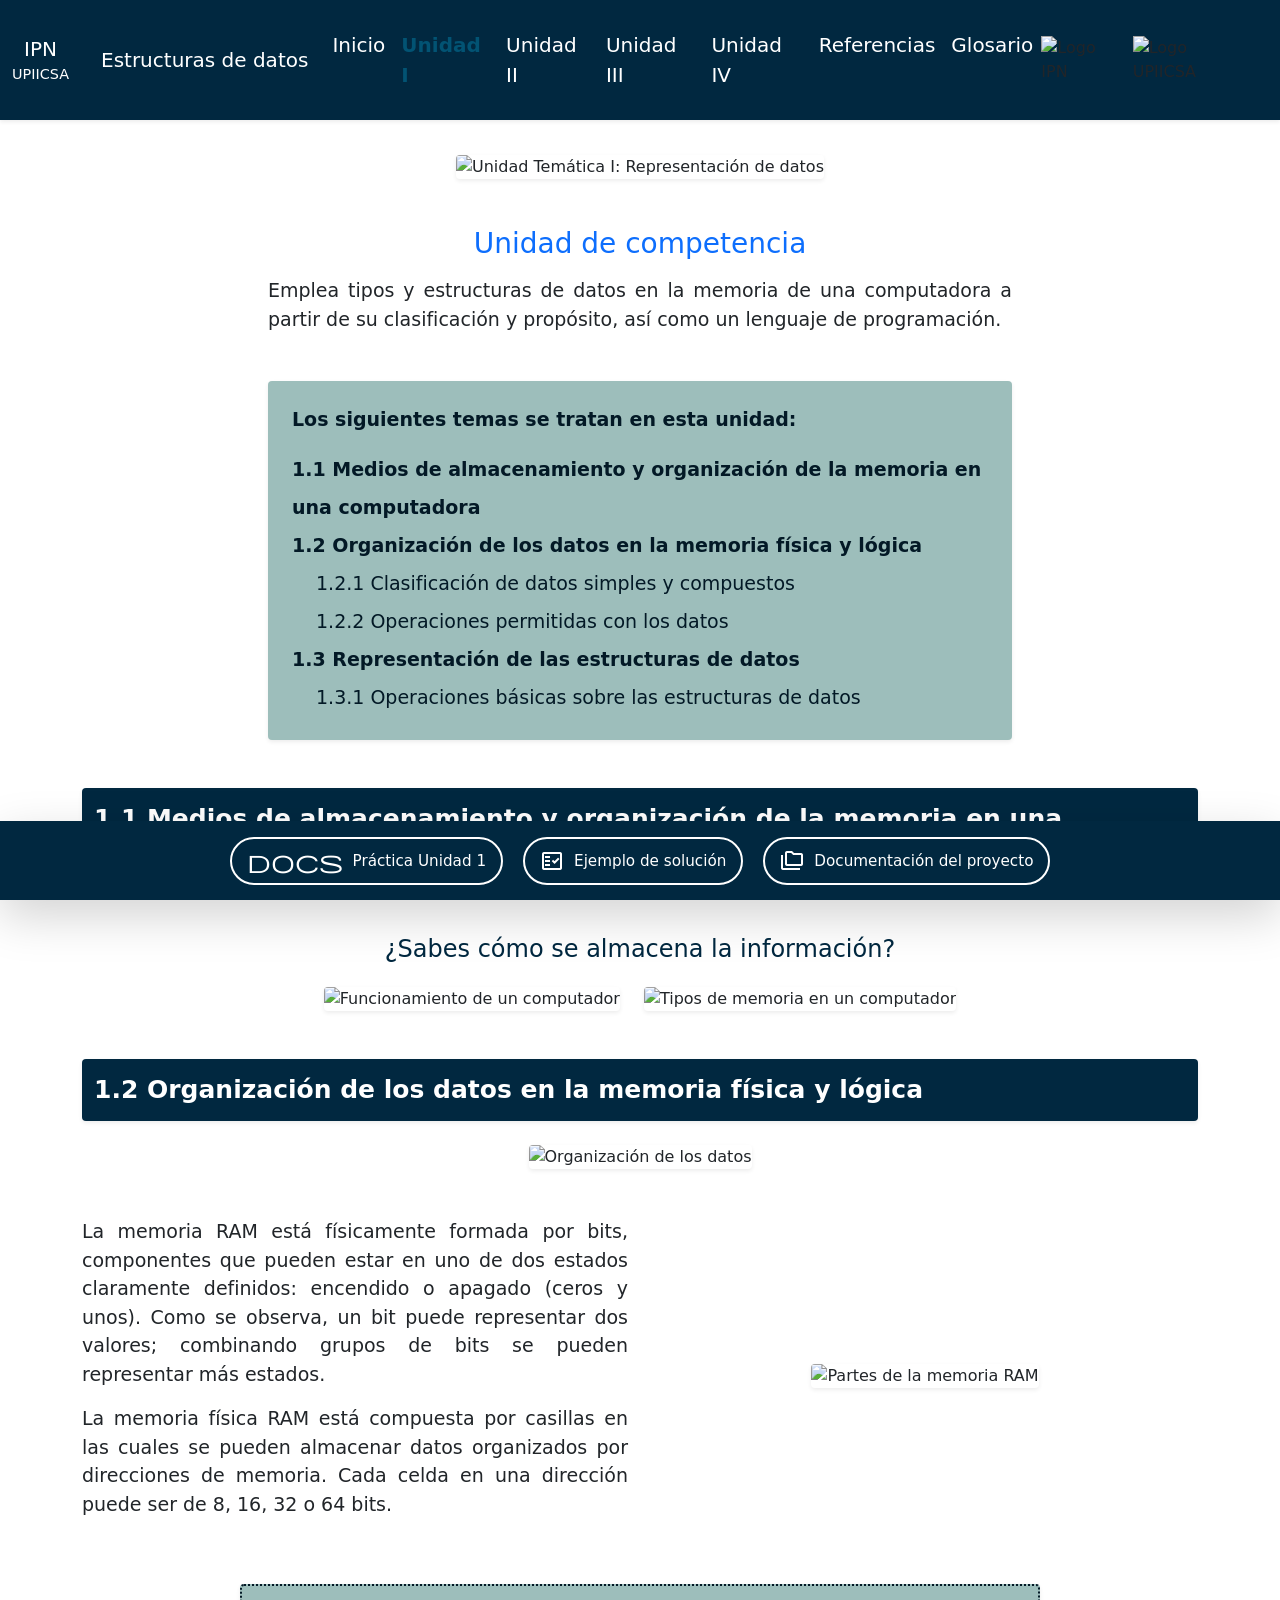
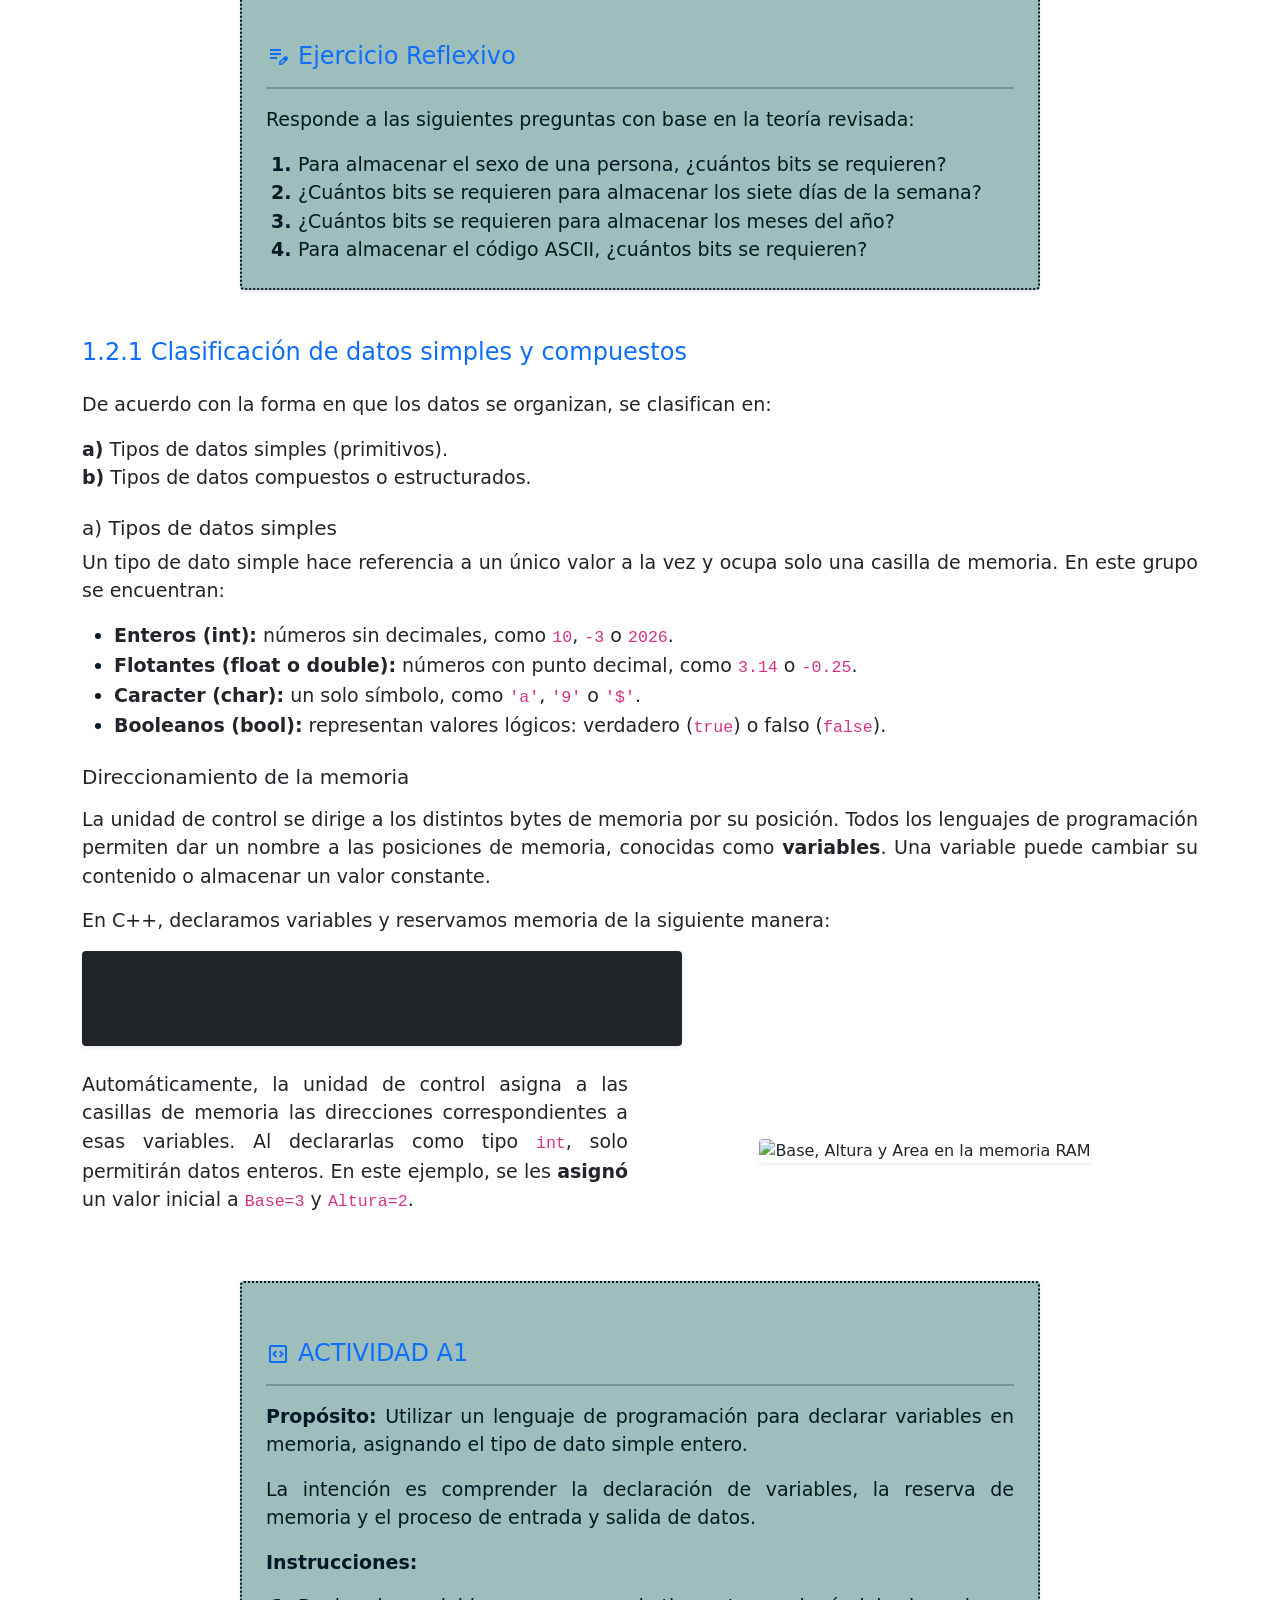
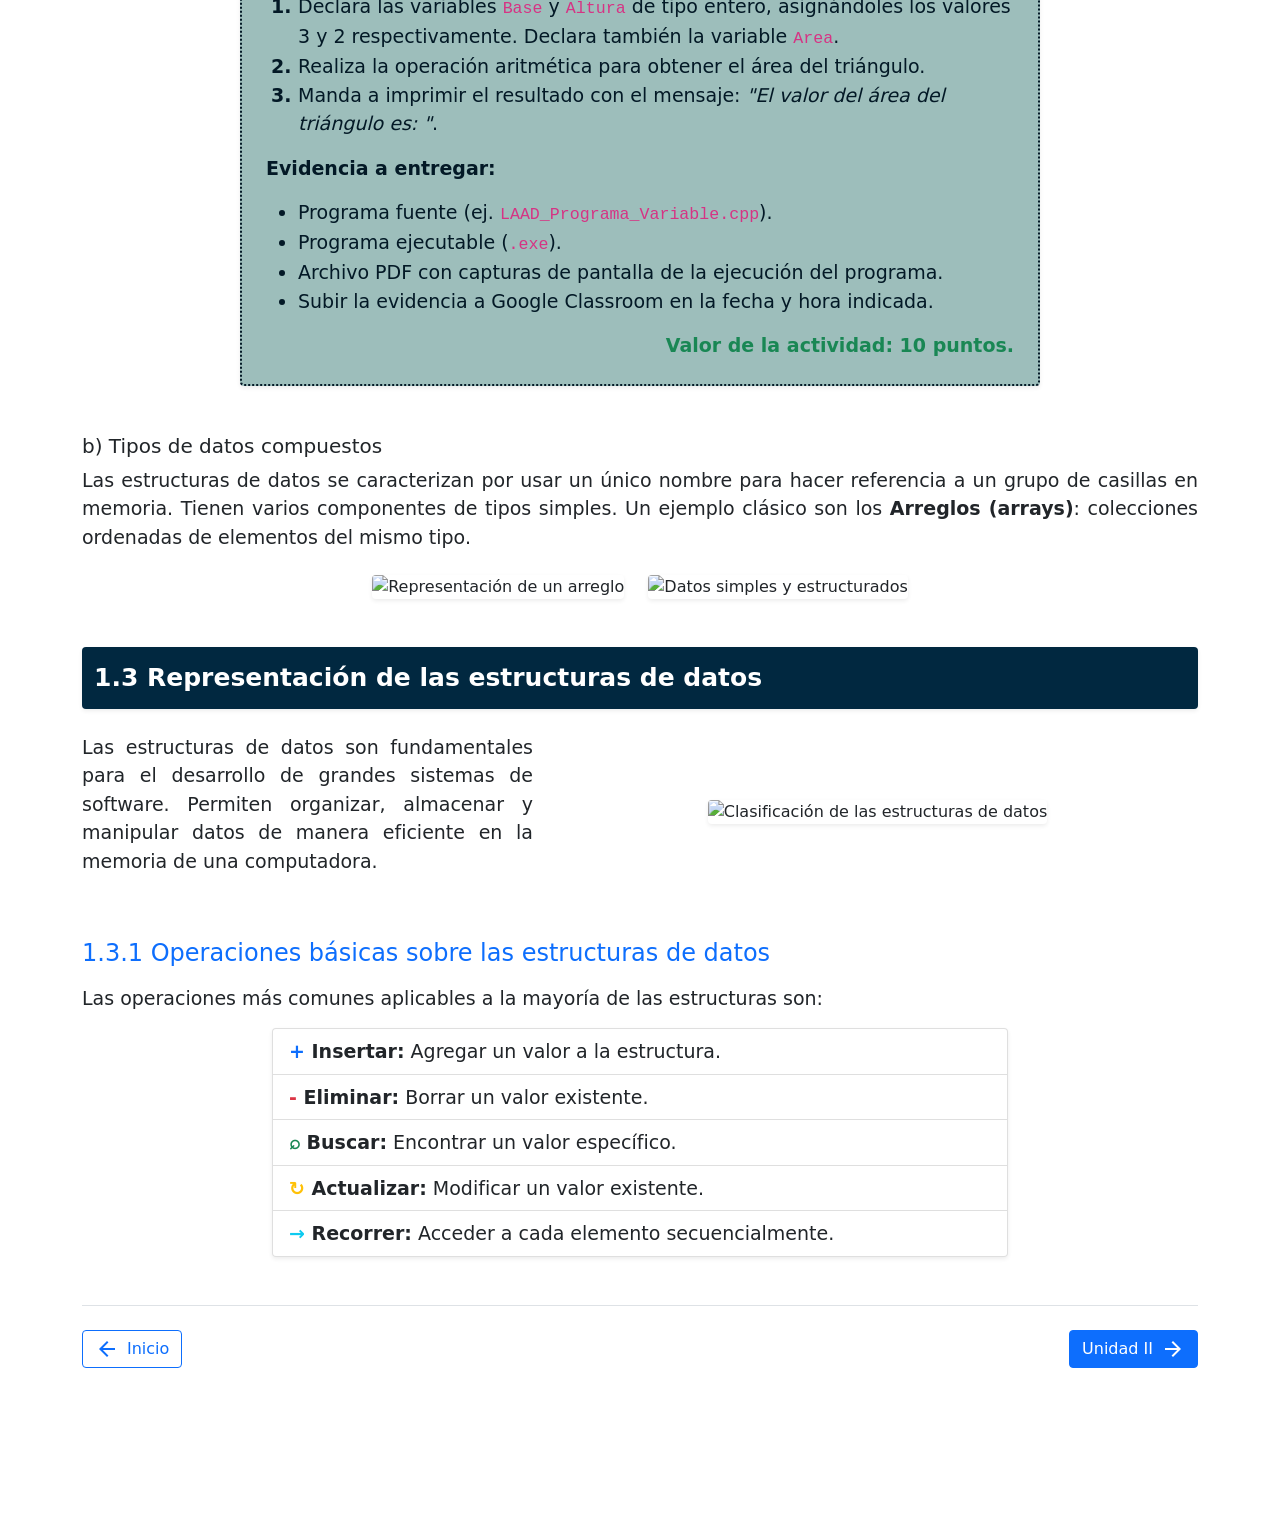
==== commit 952d45f4: "Refactor del código" ====
--- a/unidad1.html
+++ b/unidad1.html
@@ -4,17 +4,24 @@
 <head>
   <meta http-equiv="Content-Type" content="text/html; charset=UTF-8">
   <meta name="viewport" content="width=device-width, initial-scale=1, shrink-to-fit=no">
-  <meta name="description" content="">
-  <title>Polilibro - Estructuras de datos</title>
-  <link rel="stylesheet" href="css/all.css"
-    integrity="sha384-lZN37f5QGtY3VHgisS14W3ExzMWZxybE1SJSEsQp9S+oqd12jhcu+A56Ebc1zFSJ" crossorigin="anonymous">
+  <meta name="description" content="Unidad 1 - Estructuras de Datos">
+  <title>Polilibro - Estructuras de datos | Unidad 1</title>
+
+  <link rel="stylesheet" href="css/all.css" crossorigin="anonymous">
   <link href="css/bootstrap.min.css" rel="stylesheet" type="text/css">
   <link href="css/estilo.css" rel="stylesheet" type="text/css">
   <link rel="stylesheet"
     href="https://fonts.googleapis.com/css2?family=Material+Symbols+Outlined:opsz,wght,FILL,GRAD@20..48,100..700,0..1,-50..200" />
   <link href="https://cdnjs.cloudflare.com/ajax/libs/prism/1.29.0/themes/prism-tomorrow.min.css" rel="stylesheet" />
+
   <style>
-    /* navbar taller para logos grandes */
+    /* Ajustes minimalistas para el Navbar y el Body */
+    body {
+      padding-top: 130px;
+      padding-bottom: 100px;
+      /* Evita que el contenido quede oculto tras el footer flotante */
+    }
+
     .navbar {
       min-height: 120px;
     }
@@ -25,29 +32,17 @@
       width: auto;
     }
 
-    @media (max-width: 576px) {
-      .navbar .d-flex img {
-        max-height: 60px;
-      }
-
-      .navbar {
-        min-height: 80px;
-      }
-
-      body {
-        padding-top: 90px;
-      }
-    }
-
-    body {
-      padding-top: 130px;
-    }
-
     .navbar .nav-link,
     .navbar .navbar-brand {
       font-size: 1.25rem;
     }
 
+    .navbar-nav .nav-link.active {
+      color: #025373 !important;
+      font-weight: 600;
+    }
+
+    /* Footer flotante minimalista */
     .footer-buttons {
       position: fixed;
       bottom: 0;
@@ -60,6 +55,10 @@
       justify-content: center;
       gap: 20px;
       z-index: 100;
+    }
+
+    .footer-buttons a {
+      text-decoration: none;
     }
 
     .footer-buttons button {
@@ -75,295 +74,305 @@
       flex-direction: row;
       align-items: center;
       gap: 10px;
-      box-shadow: 0 0 10px rgba(5, 242, 242, 0.6);
-    }
-
-    .footer-buttons .material-symbols-outlined {
-      flex-shrink: 0;
-      min-width: 24px;
-    }
-
-    .footer-buttons .button-text {
-      max-width: 70px;
-      font-size: 0.85rem;
-      line-height: 1.2;
-      word-break: keep-all;
     }
 
     .footer-buttons button:hover {
-      box-shadow: 0 0 20px rgba(5, 242, 242, 1);
-      border-color: #012840;
-    }
-
-    .navbar-nav .nav-link.active {
-      color: #025373 !important;
+      box-shadow: 0 0 15px rgba(5, 242, 242, 0.8);
+      border-color: #05f2f2;
+      color: #05f2f2;
+    }
+
+    /* Responsividad del Navbar */
+    @media (max-width: 576px) {
+      .navbar .d-flex img {
+        max-height: 60px;
+      }
+
+      .navbar {
+        min-height: 80px;
+      }
+
+      body {
+        padding-top: 90px;
+      }
+
+      .footer-buttons button {
+        padding: 8px 10px;
+        font-size: 0.8rem;
+      }
     }
   </style>
 </head>
 
 <body style="position: relative;">
 
-  <nav class="navbar navbar-expand-lg navbar-dark bg-primary fixed-top">
+  <nav class="navbar navbar-expand-lg navbar-dark bg-primary fixed-top shadow-sm">
     <div class="container-fluid">
       <a class="navbar-brand d-flex align-items-center" href="index.html">
         <div class="d-flex flex-column text-center">
           <span>IPN</span>
-          <span>UPIICSA</span>
+          <span style="font-size: 0.9rem;">UPIICSA</span>
         </div>
-        <span class="vr mx-2"></span>
+        <span class="vr mx-3"></span>
         <span>Estructuras de datos</span>
       </a>
+
       <button class="navbar-toggler order-3 order-lg-2" type="button" data-bs-toggle="collapse"
         data-bs-target="#navbarText" aria-controls="navbarText" aria-expanded="false" aria-label="Toggle navigation">
         <span class="navbar-toggler-icon"></span>
       </button>
+
       <div class="d-flex align-items-center ms-auto me-3 order-2 order-lg-3">
-        <img src="imas/common/logo_ipn.png" alt="Logo 1" class="me-2">
-        <img src="imas/common/logo_upiicsa.png" alt="Logo 2">
-      </div>
+        <img src="imas/common/logo_ipn.png" alt="Logo IPN" class="me-2">
+        <img src="imas/common/logo_upiicsa.png" alt="Logo UPIICSA">
+      </div>
+
       <div class="collapse navbar-collapse order-lg-2" id="navbarText">
         <ul class="navbar-nav mx-auto justify-content-center mb-2 mb-lg-0 w-100">
-          <li id="espacio"></li>
-          <li class="nav-item">
-            <a class="nav-link" href="index.html">Inicio</a>
-          </li>
-          <li class="nav-item">
-            <a class="nav-link active" href="unidad1.html">Unidad I</a>
-          </li>
-          <li class="nav-item">
-            <a class="nav-link" href="unidad2.html">Unidad II</a>
-          </li>
-          <li class="nav-item">
-            <a class="nav-link" href="unidad3.html">Unidad III</a>
-          </li>
-          <li class="nav-item">
-            <a class="nav-link" href="referencias.html">Lista de referencias</a>
-          </li>
-          <li class="nav-item">
-            <a class="nav-link" href="glosario.html">Glosario</a>
-          </li>
+          <li class="nav-item"><a class="nav-link" href="index.html">Inicio</a></li>
+          <li class="nav-item"><a class="nav-link active" aria-current="page" href="unidad1.html">Unidad I</a></li>
+          <li class="nav-item"><a class="nav-link" href="unidad2.html">Unidad II</a></li>
+          <li class="nav-item"><a class="nav-link" href="unidad3.html">Unidad III</a></li>
+          <li class="nav-item"><a class="nav-link" href="unidad4.html">Unidad IV</a></li>
+          <li class="nav-item"><a class="nav-link" href="referencias.html">Referencias</a></li>
+          <li class="nav-item"><a class="nav-link" href="glosario.html">Glosario</a></li>
         </ul>
       </div>
+    </div>
   </nav>
 
-  <br><br><br>
-  <div class="container">
-
-    <center><img src="imas/u1/portada.png" class="img-fluid" alt="Unidad Temática I: Representación de datos"></center>
-    <br>
-
-    <h3>Unidad de competencia</h3>
-    <p>Emplea tipos y estructuras de datos en la memoria de una computadora a partir de su clasificación y
-      propósito, así como un lenguaje de programación. </p>
-    <br>
-
-    <div class="indice col-12 col-lg-8 mx-auto">
-      <p>Los siguientes temas se tratan en esta unidad: </p>
-      <p><b>1.1 Medios de almacenamiento y organización de la memoria en una computadora </b><br>
-        <b>1.2 Organización de los datos en la memoria física y lógica </b><br>
-        1.2.1 Clasificación de datos simples y compuestos <br>
-        1.2.2 Operaciones permitidas con los datos <br>
-        <b>1.3 Representación de las estructuras de datos </b><br>
-        1.3.1 Operaciones básicas sobre las estructuras de datos <br>
-      </p>
-    </div>
-
-    <br><br>
-
-    <div class="pleca-temas">1.1 Medios de almacenamiento y organización de la memoria en una computadora</div>
-    <br>
-    <!-- <div class="contenedor">
-      <img src="imas/u1/1_1_banner.png" class="imagen-responsiva" alt="¿Sabes cómo se almacena la información?">
-    </div> -->
-    <br>
-    <p class="h3 text-center">¿Sabes cómo se almacena la información? </p>
-    <div class="contenedor">
-      <img src="imas/u1/u1_1.png" class="imagen-responsiva" alt="Funcionamiento de un computador">
-      <img src="imas/u1/u1_2.png" class="imagen-responsiva" alt="Tipos de memoria en un computador">
-    </div>
-    <div class="pleca-temas">1.2 Organización de los datos en la memoria física y lógica</div>
-    <br>
-    <div class="contenedor">
-      <img src="imas/u1/u1_3.png" class="imagen-responsiva" alt="Organización de los datos">
-    </div>
-    <div class="row">
-      <div class="col-6">
-        <p>La memoria (RAM) esta físicamente formada por bits, componentes que pueden estar en uno de dos
-          estados claramente definidos, encendido/apagado 0’s y 1’s. Como se observa un bit puede
-          representar dos valores, combinando grupos de bits se pueden representar más estados.
-          La memoria física RAM está compuesta por casillas de memoria en las cuales se pueden almacenar datos
-          que están organizados por direcciones de memoria. Cada celda en una dirección puede ser
-          de 8, 16, 32 o 64 bits. </p>
-
-      </div>
-      <div class="col-6">
-        <img src="imas/u1/u1_5.png" class="imagen-responsiva" alt="Prtes de la memoria RAM">
-      </div>
-    </div>
-
-    <div class="actividad container">
-      <h4>Ejercicio</h4>
+  <main class="container mt-4">
+
+    <div class="text-center mb-5">
+      <img src="imas/u1/portada.png" class="img-fluid rounded shadow-sm"
+        alt="Unidad Temática I: Representación de datos">
+    </div>
+
+    <section class="mb-5 text-center">
+      <h3 class="text-primary mb-3">Unidad de competencia</h3>
+      <p class="col-lg-8 mx-auto">Emplea tipos y estructuras de datos en la memoria de una
+        computadora a partir de su clasificación y propósito, así como un lenguaje de programación.</p>
+    </section>
+
+    <div class="indice col-12 col-lg-8 mx-auto p-4 mb-5 shadow-sm rounded">
+      <p class="mb-3 fw-bold">Los siguientes temas se tratan en esta unidad:</p>
+      <ul class="list-unstyled lh-lg mb-0 no-bullets">
+        <li><strong>1.1 Medios de almacenamiento y organización de la memoria en una computadora</strong></li>
+        <li><strong>1.2 Organización de los datos en la memoria física y lógica</strong>
+          <ul class="ms-4 list-unstyled">
+            <li>1.2.1 Clasificación de datos simples y compuestos</li>
+            <li>1.2.2 Operaciones permitidas con los datos</li>
+          </ul>
+        </li>
+        <li><strong>1.3 Representación de las estructuras de datos</strong>
+          <ul class="ms-4 list-unstyled">
+            <li>1.3.1 Operaciones básicas sobre las estructuras de datos</li>
+          </ul>
+        </li>
+      </ul>
+    </div>
+
+    <div class="pleca-temas mb-4 rounded shadow-sm">1.1 Medios de almacenamiento y organización de la memoria en una
+      computadora</div>
+
+    <h4 class="text-center mb-4 mt-5">¿Sabes cómo se almacena la información?</h4>
+    <div class="d-flex flex-column flex-lg-row justify-content-center align-items-center gap-4 mb-5">
+      <img src="imas/u1/u1_1.png" class="img-fluid rounded shadow-sm" alt="Funcionamiento de un computador"
+        style="max-width: 100%; height: auto;">
+      <img src="imas/u1/u1_2.png" class="img-fluid rounded shadow-sm" alt="Tipos de memoria en un computador"
+        style="max-width: 100%; height: auto;">
+    </div>
+
+    <div class="pleca-temas mb-4 rounded shadow-sm">1.2 Organización de los datos en la memoria física y lógica</div>
+
+    <div class="text-center mb-5 mt-4">
+      <img src="imas/u1/u1_3.png" class="img-fluid rounded shadow-sm" alt="Organización de los datos"
+        style="max-width: 800px; width: 100%;">
+    </div>
+
+    <div class="row align-items-center mb-5">
+      <div class="col-12 col-lg-6 mb-4 mb-lg-0 text-justify">
+        <p>La memoria RAM está físicamente formada por bits, componentes que pueden estar en uno de dos estados
+          claramente definidos: encendido o apagado (ceros y unos). Como se observa, un bit puede representar dos
+          valores; combinando grupos de bits se pueden representar más estados.</p>
+        <p>La memoria física RAM está compuesta por casillas en las cuales se pueden almacenar datos organizados por
+          direcciones de memoria. Cada celda en una dirección puede ser de 8, 16, 32 o 64 bits.</p>
+      </div>
+      <div class="col-12 col-lg-6 text-center">
+        <img src="imas/u1/u1_5.png" class="img-fluid rounded shadow-sm" alt="Partes de la memoria RAM">
+      </div>
+    </div>
+
+    <div class="actividad p-4 rounded shadow-sm mx-auto mb-5">
+      <h4 class="mb-3 text-primary"><span class="material-symbols-outlined align-middle me-2">edit_note</span>Ejercicio
+        Reflexivo</h4>
       <hr>
-      <p>Realizar el siguiente ejercicio: </p>
+      <p>Responde a las siguientes preguntas con base en la teoría revisada:</p>
+      <ol class="mb-0">
+        <li>Para almacenar el sexo de una persona, ¿cuántos bits se requieren?</li>
+        <li>¿Cuántos bits se requieren para almacenar los siete días de la semana?</li>
+        <li>¿Cuántos bits se requieren para almacenar los meses del año?</li>
+        <li>Para almacenar el código ASCII, ¿cuántos bits se requieren?</li>
+      </ol>
+    </div>
+
+    <h4 class="mt-5 mb-4 text-primary">1.2.1 Clasificación de datos simples y compuestos</h4>
+    <p>De acuerdo con la forma en que los datos se organizan, se clasifican en:</p>
+    <ul class="mb-4 list-unstyled">
+      <li><strong>a)</strong> Tipos de datos simples (primitivos).</li>
+      <li><strong>b)</strong> Tipos de datos compuestos o estructurados.</li>
+    </ul>
+
+    <h5 class="mt-4">a) Tipos de datos simples</h5>
+    <p>Un tipo de dato simple hace referencia a un único valor a la vez y ocupa solo una casilla de memoria. En este
+      grupo se encuentran:</p>
+    <ul>
+      <li><strong>Enteros (int):</strong> números sin decimales, como <code>10</code>, <code>-3</code> o
+        <code>2026</code>.
+      </li>
+      <li><strong>Flotantes (float o double):</strong> números con punto decimal, como <code>3.14</code> o
+        <code>-0.25</code>.
+      </li>
+      <li><strong>Caracter (char):</strong> un solo símbolo, como <code>'a'</code>, <code>'9'</code> o <code>'$'</code>.
+      </li>
+      <li><strong>Booleanos (bool):</strong> representan valores lógicos: verdadero (<code>true</code>) o falso
+        (<code>false</code>).</li>
+    </ul>
+
+    <h5 class="mt-4 mb-3">Direccionamiento de la memoria</h5>
+    <p>La unidad de control se dirige a los distintos bytes de memoria por su posición. Todos los lenguajes de
+      programación permiten dar un nombre a las posiciones de memoria, conocidas como <strong>variables</strong>. Una
+      variable puede cambiar su contenido o almacenar un valor constante.</p>
+
+    <p>En C++, declaramos variables y reservamos memoria de la siguiente manera:</p>
+
+    <div class="bg-dark rounded p-3 mb-4 shadow-sm" style="max-width: 600px;">
+      <pre class="mb-0"><code class="language-cpp">int Base = 3;
+int Altura = 2; 
+int Area;</code></pre>
+    </div>
+
+    <div class="row align-items-center mb-5">
+      <div class="col-12 col-lg-6 mb-4 mb-lg-0 text-justify">
+        <p>Automáticamente, la unidad de control asigna a las casillas de memoria las direcciones correspondientes a
+          esas variables. Al declararlas como tipo <code>int</code>, solo permitirán datos enteros. En este ejemplo, se
+          les <strong>asignó</strong> un valor inicial a <code>Base=3</code> y <code>Altura=2</code>.</p>
+      </div>
+      <div class="col-12 col-lg-6 text-center">
+        <img src="imas/u1/u1_6.png" class="img-fluid rounded shadow-sm" alt="Base, Altura y Area en la memoria RAM">
+      </div>
+    </div>
+
+    <div class="actividad p-4 rounded shadow-sm mx-auto mb-5">
+      <h4 class="mb-3 text-primary"><span
+          class="material-symbols-outlined align-middle me-2">code_blocks</span>ACTIVIDAD A1</h4>
+      <hr>
+      <p><strong>Propósito:</strong> Utilizar un lenguaje de programación para declarar variables en memoria, asignando
+        el tipo de dato simple entero.</p>
+      <p>La intención es comprender la declaración de variables, la reserva de memoria y el proceso de entrada y salida
+        de datos.</p>
+
+      <p class="mt-3 fw-bold">Instrucciones:</p>
       <ol>
-        <li>Para almacenar el sexo de una persona ¿cuántos bits se requieren? </li>
-        <li>Cuántos bits se requieren para almacenar los siete días de la semana? </li>
-        <li>Cuántos bits se requieren para almacenar los meses del año? </li>
-        <li>Para almacenar el código ASCII ¿cuántos bits se requieren? </li>
+        <li>Declara las variables <code>Base</code> y <code>Altura</code> de tipo entero, asignándoles los valores 3 y 2
+          respectivamente. Declara también la variable <code>Area</code>.</li>
+        <li>Realiza la operación aritmética para obtener el área del triángulo.</li>
+        <li>Manda a imprimir el resultado con el mensaje: <em>"El valor del área del triángulo es: "</em>.</li>
       </ol>
-    </div>
-
-    <h4>1.2.1 Clasificación de datos simples y compuestos</h4>
-    <p>De acuerdo con la forma en que los datos se organizan, se clasifican en: </p>
-    <p>a) Tipos de datos simples <br>
-      b) Tipos de datos compuestos o estructurados </p>
-    </br>
-    <p>a) Un tipo de dato simple (primitivo) es aquel que hace referencia a un único valor a la vez y que
-      ocupan solo una casilla de memoria, por tanto, una variable simple hace referencia a un único valor a la vez.
-    </p>
-    <p>En este grupo se encuentran: </p>
-    <ul>
-      <li>Enteros (int): números sin decimales, como 10, -3 o 2025 </li>
-      <li>Flotantes (float o double): números con punto decimal, como 3.14 o -0.25 </li>
-      <li>Caracter (char): un solo símbolo, como ‘a’, ‘9’ o ‘$’ </li>
-      <li>Booleanos (bool): representan valores lógicos: verdadero (true) o falso (false).
-      </li>
-    </ul>
-
-    <p><b>Direccionamiento de la memoria</b> <br>
-      La unidad de control se dirige a los distintos bytes de memoria por su posición.
-      Todos los lenguajes de programación permiten dar un nombre a las posiciones de memoria y se conocen
-      como variables. Entonces una variable son las posiciones de memorias asociadas a un
-      nombre, por ejemplo: Area, Base y Altura. Las variables pueden cambiar su contenido o
-      pueden contener un valor constante, como es el caso del valor pi. </p>
-
-    <p>Usando un lenguaje de programación, por ejemplo, c++, se declaran las variables asignando un valor a
-      las variables Base y Altura.</p>
-
-    <pre>
-      <code class="language-cpp">
-        int Base = 3;
-        int Altura = 2; 
-        int Area;
-      </code>
-    </pre>
-
-    <div class="row">
-      <div class="col">
-        <p>Automáticamente la unidad de control asigna a las casillas
-          de memoria con sus direcciones a esas variables. Al momento de declarar las variables
-          de tipo de dato entero esas casillas nada más van a permitir datos enteros, en el caso del ejemplo al momento
-          de
-          declararlas se les ASIGNÓ un valor de tipo de dato entero a las variables Base=3 y Altura=2. </p>
-
-      </div>
-      <div class="col">
-        <img src="imas/u1/u1_6.png" class="imagen-responsiva" alt="Base, Altura y Area en la memoria RAM">
-
-      </div>
-    </div>
-
-    <div class="actividad container">
-      <h4>ACTIVIDAD A1</h4>
-      <hr>
-      <p><b>Propósito:</b> Utilizar un lenguaje de programación para declarar las variables que son las
-        posiciones de memoria y que tienen un nombre, para este caso, son Base, Altura y Area definiéndolas con el tipo
-        de dato simple que son los enteros. </p>
-      <p>La intención de esta actividad es que comprendan como declarar variables con su respectivo tipo de
-        dato para reservar un espacio de memoria y también como asignarle valores, además de entender la entrada y
-        salida de datos. </p>
-      <p><b>Instrucciones:</b> </p>
-      <ol>
-        <li>Declara las variables Base y Altura de tipo entero asignándoles los valores 3 y 2 respectivamente.
-          También declara la variable Area del mismo tipo. </li>
-        <li>Obtén el área con los valores de las variables base y altura. </li>
-        <li>Manda a imprimir el resultado con el siguiente mensaje: “El valor del área del triángulo es: “
-        </li>
-      </ol>
-      <p><b>Evidencia que entregar:</b> </p>
-      <ul>
-        <li>Programa fuente, el nombre de este programa debe de contener las iniciales de su nombre y el
-          nombre del programa, por ejemplo, RBV_Programa_Variable </li>
-        <li>Programa executable </li>
-        <li>Corrida del programa, en un archivo PDF </li>
-        <li>Subir esta evidencia a class room en la hora y fecha indicada </li>
+
+      <p class="mt-3 fw-bold">Evidencia a entregar:</p>
+      <ul class="mb-0">
+        <li>Programa fuente (ej. <code>LAAD_Programa_Variable.cpp</code>).</li>
+        <li>Programa ejecutable (<code>.exe</code>).</li>
+        <li>Archivo PDF con capturas de pantalla de la ejecución del programa.</li>
+        <li>Subir la evidencia a Google Classroom en la fecha y hora indicada.</li>
       </ul>
-      <p>El valor de la actividad es de 10 puntos. </p>
-    </div>
-
-    <p>b) Los tipos de datos compuestos o estructurados (estructura de datos) se caracterizan por el hecho
-      de que, con un nombre, se hace referencia a un grupo de casillas. Es decir, que tiene varios
-      componentes, que son de un tipo de dato simple. Por ejemplo: Arreglos (arrays): colecciones ordenadas
-      de elementos del mismo tipo. </p>
-    <img src="imas/u1/u1_7.png" class="imagen-responsiva" alt="Representación de un arreglo en la memoria RAM">
-    <img src="imas/u1/u1_8.png" class="imagen-responsiva"
-      alt="Representación de datos simples y estructurados en la memoria RAM">
-
-
-
-    <div class="pleca-temas">1.3 Representación de las estructuras de datos</div>
-    <br>
-    <p>Las estructuras de datos son fundamentales para las principales actividades para llegar al desarrollo
-      de grandes sistemas de software. Las estructuras de datos permiten organizar,
-      almacenar y manipular datos en la memoria de una computadora. </p>
-    <br>
-    <img src="imas/u1/u1_n.png" class="imagen-responsiva" alt="Clsificación de las estructuras de datos">
-
-
-    <h4>1.3.1 Operaciones básicas sobre las estructuras de datos</h4>
-    <p>Las operaciones que se pueden hacer con estructuras de datos son varias. Las más básicas son: </p>
-    <ul>
-      <li>Insertar : Agregar un valor a la estructura. </li>
-      <li>Eliminar : Borrar un valor existente. </li>
-      <li>Buscar : Encontrar un valor específico. </li>
-      <li>Actualizar: Modificar un valor existente. </li>
-      <li>Recorrer : Acceder a cada elemento de la estructura. </li>
-    </ul>
-    <br>
-
-    <a href="index.html" target="_self"><img src="imas/common/btn_atras.png" class="bot" style="float:left;"
-        alt="Atrás"></a>
-    <a href="unidad2.html" target="_self"><img src="imas/common/btn_adelante.png" class="bot" style="float:right;"
-        alt="Adelante"></a>
-
+      <p class="mt-3 mb-0 text-end fw-bold text-success">Valor de la actividad: 10 puntos.</p>
+    </div>
+
+    <h5 class="mt-5">b) Tipos de datos compuestos</h5>
+    <p>Las estructuras de datos se caracterizan por usar un único nombre para hacer referencia a un grupo de casillas en
+      memoria. Tienen varios componentes de tipos simples. Un ejemplo clásico son los <strong>Arreglos
+        (arrays)</strong>: colecciones ordenadas de elementos del mismo tipo.</p>
+
+    <div class="d-flex flex-column flex-lg-row justify-content-center align-items-center gap-4 mb-5 mt-4">
+      <img src="imas/u1/u1_7.png" class="img-fluid rounded shadow-sm" alt="Representación de un arreglo">
+      <img src="imas/u1/u1_8.png" class="img-fluid rounded shadow-sm" alt="Datos simples y estructurados">
+    </div>
+
+    <div class="pleca-temas mb-4 rounded shadow-sm mt-5">1.3 Representación de las estructuras de datos</div>
+
+    <div class="row align-items-center mb-5 mt-4">
+      <div class="col-12 col-lg-5 mb-4 mb-lg-0">
+        <p>Las estructuras de datos son fundamentales para el desarrollo de grandes sistemas de software. Permiten
+          organizar, almacenar y manipular datos de manera eficiente en la memoria de una computadora.</p>
+      </div>
+      <div class="col-12 col-lg-7 text-center">
+        <img src="imas/u1/u1_n.png" class="img-fluid rounded shadow-sm" alt="Clasificación de las estructuras de datos">
+      </div>
+    </div>
+
+    <h4 class="mt-4 mb-3 text-primary">1.3.1 Operaciones básicas sobre las estructuras de datos</h4>
+    <p>Las operaciones más comunes aplicables a la mayoría de las estructuras son:</p>
+    <div class="row mb-5">
+      <div class="col-lg-8 mx-auto">
+        <ul class="list-group shadow-sm">
+          <li class="list-group-item"><strong><span class="text-primary">+</span> Insertar:</strong> Agregar un valor a
+            la estructura.</li>
+          <li class="list-group-item"><strong><span class="text-danger">-</span> Eliminar:</strong> Borrar un valor
+            existente.</li>
+          <li class="list-group-item"><strong><span class="text-success">⌕</span> Buscar:</strong> Encontrar un valor
+            específico.</li>
+          <li class="list-group-item"><strong><span class="text-warning">↻</span> Actualizar:</strong> Modificar un
+            valor existente.</li>
+          <li class="list-group-item"><strong><span class="text-info">→</span> Recorrer:</strong> Acceder a cada
+            elemento secuencialmente.</li>
+        </ul>
+      </div>
+    </div>
+
+    <div class="d-flex justify-content-between align-items-center mt-5 mb-5 pt-4 border-top">
+      <a href="index.html" class="btn btn-outline-primary d-flex align-items-center gap-2">
+        <span class="material-symbols-outlined">arrow_back</span> Inicio
+      </a>
+      <a href="unidad2.html" class="btn btn-primary d-flex align-items-center gap-2">
+        Unidad II <span class="material-symbols-outlined">arrow_forward</span>
+      </a>
+    </div>
+
+  </main>
+
+  <div class="footer-buttons shadow-lg">
+    <a href="pdf/practica_1_u1.pdf" target="_blank">
+      <button>
+        <span class="material-symbols-outlined">docs</span>
+        <span class="button-text text-start">Práctica Unidad 1</span>
+      </button>
+    </a>
+    <a href="pdf/ejemplo_de_solucion_p1u1.pdf" target="_blank">
+      <button>
+        <span class="material-symbols-outlined">fact_check</span>
+        <span class="button-text text-start">Ejemplo de solución</span>
+      </button>
+    </a>
+    <a href="https://view.officeapps.live.com/op/view.aspx?src=pdf/doc_del_proyecto_u1u2u3.docx" target="_blank"
+      rel="noopener noreferrer">
+      <button>
+        <span class="material-symbols-outlined">folder_copy</span>
+        <span class="button-text text-start">Documentación del proyecto</span>
+      </button>
+    </a>
   </div>
 
-  <div id="pleca_botones">
-    <center>
-      <a href="pdf/practica_1_u1.pdf" target="_blank"><img src="btn_ejercicios1.png" class="descargable"
-          alt="descargar ejercicios"></a> &nbsp; &nbsp;
-      <a href="pdf/ejemplo_de_solucion_p1u1.pdf" target="_blank"><img src="btn_solucion1.png" class="descargable"
-          alt="descargar soluciones"></a> &nbsp; &nbsp;
-      <a href="https://view.officeapps.live.com/op/view.aspx?src=pdf/doc_del_proyecto_u1u2u3.docx" target="_blank"
-        rel="noopener noreferrer"><img src="btn_documentacion.png" class="descargable"
-          alt="descargar documentación"></a>
-    </center>
-  </div>
-
-  <br><br><br><br><br><br><br><br><br>
   <script src="https://cdnjs.cloudflare.com/ajax/libs/prism/1.29.0/prism.min.js"></script>
-  <script src="https://cdnjs.cloudflare.com/ajax/libs/prism/1.29.0/components/prism-python.min.js"></script>
+  <script src="https://cdnjs.cloudflare.com/ajax/libs/prism/1.29.0/components/prism-c.min.js"></script>
+  <script src="https://cdnjs.cloudflare.com/ajax/libs/prism/1.29.0/components/prism-cpp.min.js"></script>
   <script src="js/jquery.js"></script>
   <script type="text/javascript" src="js/bootstrap.min.js"></script>
   <script src="js/gsap.min.js"></script>
   <script src="js/ScrollTrigger.min.js"></script>
   <script type="text/javascript" src="js/script.js"></script>
 
-  <div class="footer-buttons">
-    <button>
-      <span class="material-symbols-outlined">docs</span>
-      <span class="button-text">Práctica unidad 1</span>
-    </button>
-    <button>
-      <span class="material-symbols-outlined">fact_check</span>
-      <span class="button-text">Ejemplo de solución unidad 1</span>
-    </button>
-    <button>
-      <span class="material-symbols-outlined">folder_copy</span>
-      <span class="button-text">Documentación del proyecto</span>
-    </button>
-  </div>
-
 </body>
 
 </html>
